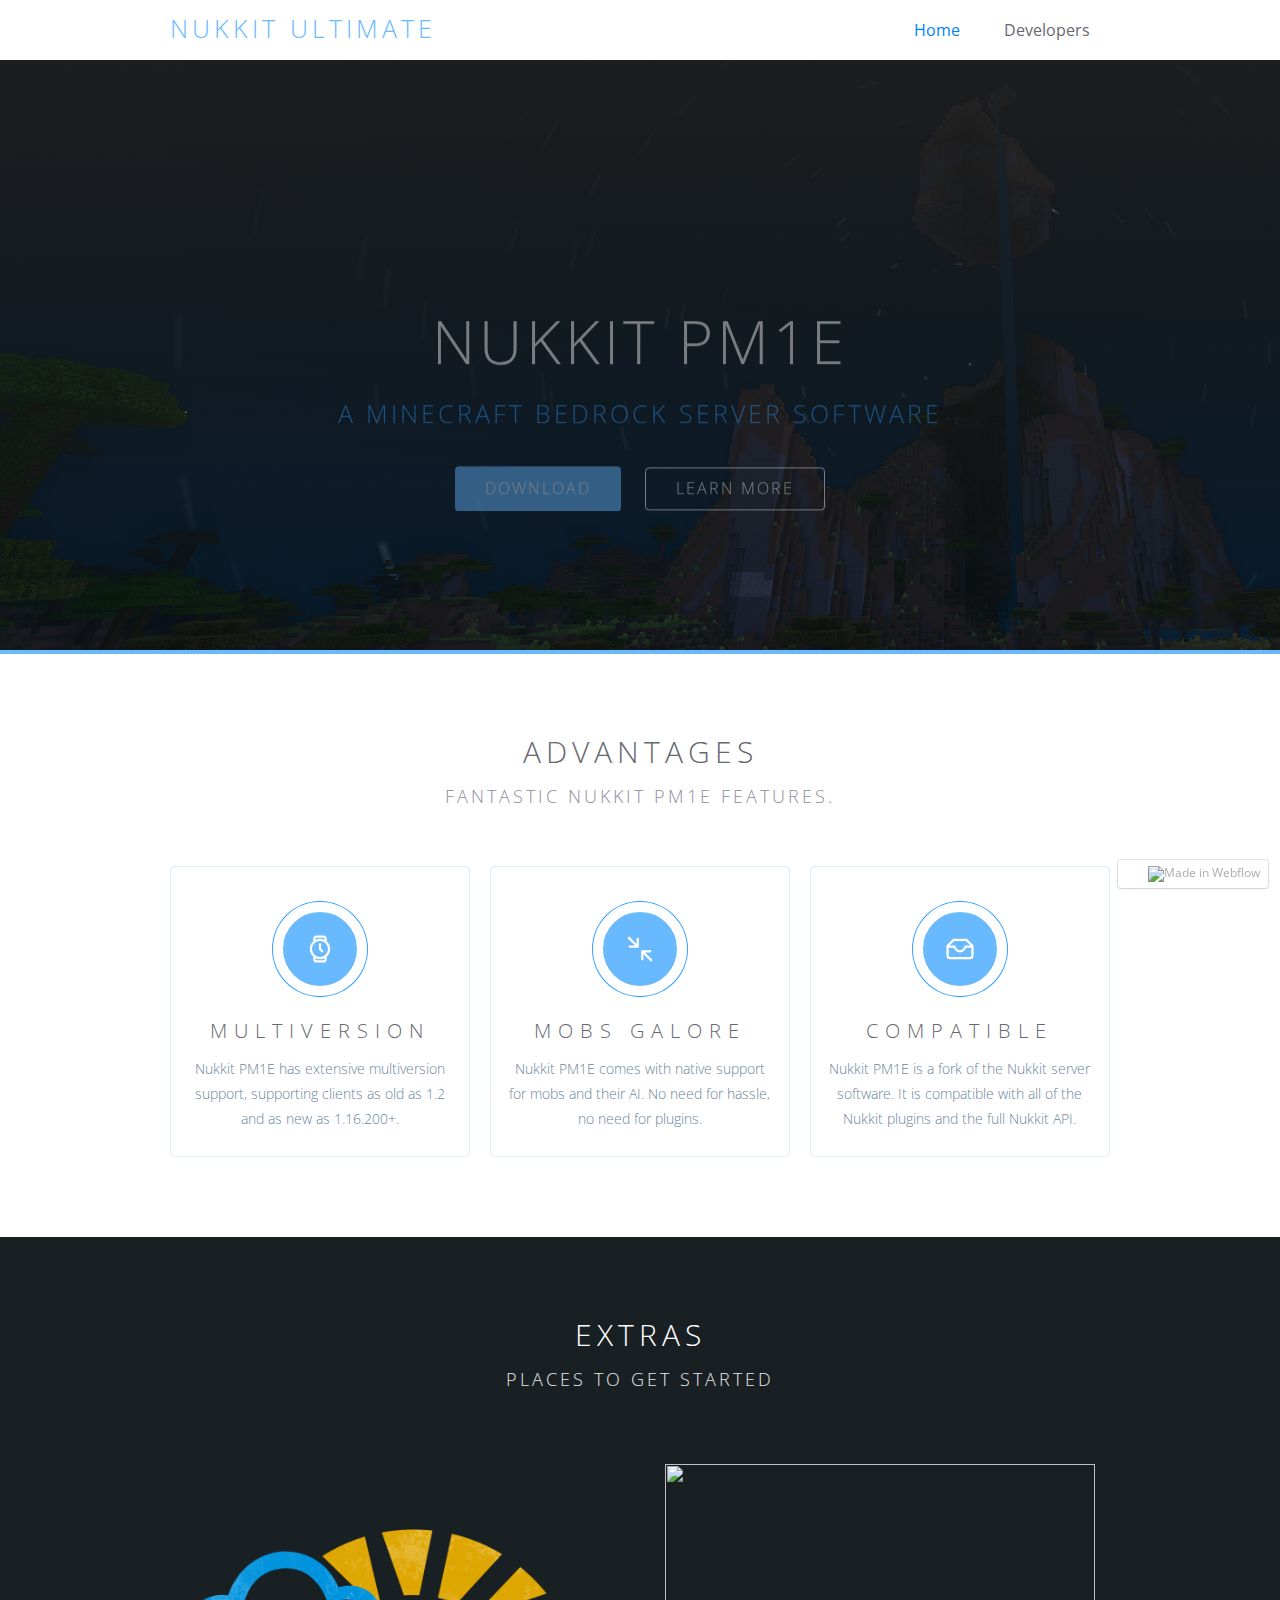
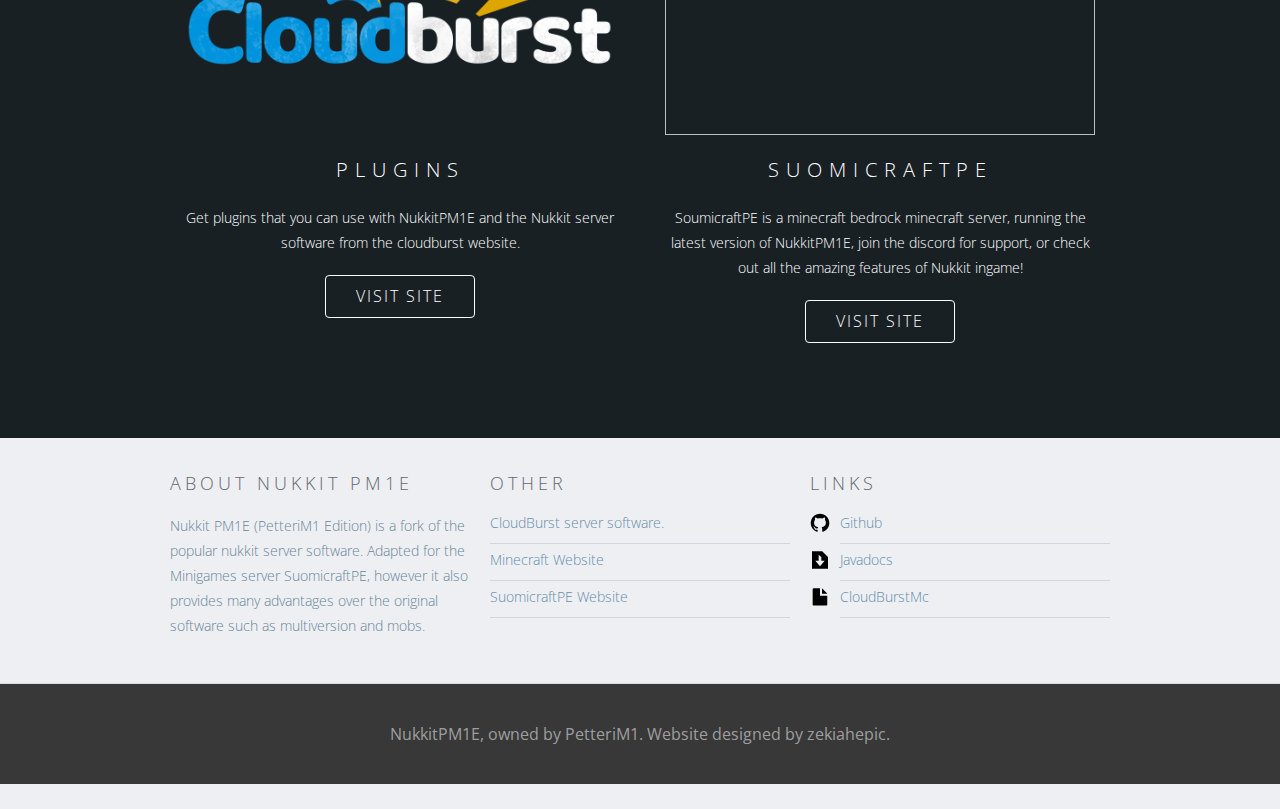
==== index.html @ 881276a1 "Upload Files" ====
<html xmlns="http://www.w3.org/1999/xhtml" lang="en">

<head>
	<meta http-equiv="Content-Type" content="text/html; charset=utf-8" />
	<meta name="description" content="HTTrack is an easy-to-use website mirror utility. It allows you to download a World Wide website from the Internet to a local directory,building recursively all structures, getting html, images, and other files from the server to your computer. Links are rebuiltrelatively so that you can freely browse to the local site (works with any browser). You can mirror several sites together so that you can jump from one toanother. You can, also, update an existing mirror site, or resume an interrupted download. The robot is fully configurable, with an integrated help" />
	<meta name="keywords" content="httrack, HTTRACK, HTTrack, winhttrack, WINHTTRACK, WinHTTrack, offline browser, web mirror utility, aspirateur web, surf offline, web capture, www mirror utility, browse offline, local  site builder, website mirroring, aspirateur www, internet grabber, capture de site web, internet tool, hors connexion, unix, dos, windows 95, windows 98, solaris, ibm580, AIX 4.0, HTS, HTGet, web aspirator, web aspirateur, libre, GPL, GNU, free software" />
	<title>Local index - HTTrack Website Copier</title>
  <!-- Mirror and index made by HTTrack Website Copier/3.49-2 [XR&CO'2014] -->
	<style type="text/css">
	<!--

body {
	margin: 0;  padding: 0;  margin-bottom: 15px;  margin-top: 8px;
	background: #77b;
}
body, td {
	font: 14px "Trebuchet MS", Verdana, Arial, Helvetica, sans-serif;
	}

#subTitle {
	background: #000;  color: #fff;  padding: 4px;  font-weight: bold; 
	}

#siteNavigation a, #siteNavigation .current {
	font-weight: bold;  color: #448;
	}
#siteNavigation a:link    { text-decoration: none; }
#siteNavigation a:visited { text-decoration: none; }

#siteNavigation .current { background-color: #ccd; }

#siteNavigation a:hover   { text-decoration: none;  background-color: #fff;  color: #000; }
#siteNavigation a:active  { text-decoration: none;  background-color: #ccc; }


a:link    { text-decoration: underline;  color: #00f; }
a:visited { text-decoration: underline;  color: #000; }
a:hover   { text-decoration: underline;  color: #c00; }
a:active  { text-decoration: underline; }

#pageContent {
	clear: both;
	border-bottom: 6px solid #000;
	padding: 10px;  padding-top: 20px;
	line-height: 1.65em;
	background-image: url(backblue.gif);
	background-repeat: no-repeat;
	background-position: top right;
	}

#pageContent, #siteNavigation {
	background-color: #ccd;
	}


.imgLeft  { float: left;   margin-right: 10px;  margin-bottom: 10px; }
.imgRight { float: right;  margin-left: 10px;   margin-bottom: 10px; }

hr { height: 1px;  color: #000;  background-color: #000;  margin-bottom: 15px; }

h1 { margin: 0;  font-weight: bold;  font-size: 2em; }
h2 { margin: 0;  font-weight: bold;  font-size: 1.6em; }
h3 { margin: 0;  font-weight: bold;  font-size: 1.3em; }
h4 { margin: 0;  font-weight: bold;  font-size: 1.18em; }

.blak { background-color: #000; }
.hide { display: none; }
.tableWidth { min-width: 400px; }

.tblRegular       { border-collapse: collapse; }
.tblRegular td    { padding: 6px;  background-image: url(fade.gif);  border: 2px solid #99c; }
.tblHeaderColor, .tblHeaderColor td { background: #99c; }
.tblNoBorder td   { border: 0; }


// -->
</style>

</head>

<table width="76%" border="0" align="center" cellspacing="0" cellpadding="3" class="tableWidth">
	<tr>
	<td id="subTitle">HTTrack Website Copier - Open Source offline browser</td>
	</tr>
</table>
<table width="76%" border="0" align="center" cellspacing="0" cellpadding="0" class="tableWidth">
<tr class="blak">
<td>
	<table width="100%" border="0" align="center" cellspacing="1" cellpadding="0">
	<tr>
	<td colspan="6"> 
		<table width="100%" border="0" align="center" cellspacing="0" cellpadding="10">
		<tr> 
		<td id="pageContent"> 
<!-- ==================== End prologue ==================== -->

	<meta name="generator" content="HTTrack Website Copier/3.x">
	<TITLE>Local index - HTTrack</TITLE>
</HEAD>
<BODY>
<H1 ALIGN=Center>Index of locally available sites:</H1>
	<TABLE BORDER="0" WIDTH="100%" CELLSPACING="1" CELLPADDING="0">
		<TR>
			<TD BACKGROUND="fade.gif">
				&middot;
					<A HREF="nukkitultimate.webflow.io/index.html">
						NukkitUltimate
					</A>		
			</TD>
		</TR>
	</TABLE>
	<BR>
	<BR>
	<BR>
  	<H6 ALIGN="RIGHT">
	<I>Mirror and index made by HTTrack Website Copier [XR&amp;CO'2008]</I>
	</H6>
	<!-- Mirror and index made by HTTrack Website Copier/3.49-2 [XR&CO'2014] -->
	<!-- Thanks for using HTTrack Website Copier! -->
	<meta HTTP-EQUIV="Refresh" CONTENT="0; URL=nukkitultimate.webflow.io/index.html">


<!-- ==================== Start epilogue ==================== -->
		</td>
		</tr>
		</table>
	</td>
	</tr>
	</table>
</td>
</tr>
</table>

<table width="76%" border="0" align="center" valign="bottom" cellspacing="0" cellpadding="0">
	<tr>
	<td id="footer"><small>&copy; 2008 Xavier Roche & other contributors - Web Design: Leto Kauler.</small></td>
	</tr>
</table>

</body>

</html>
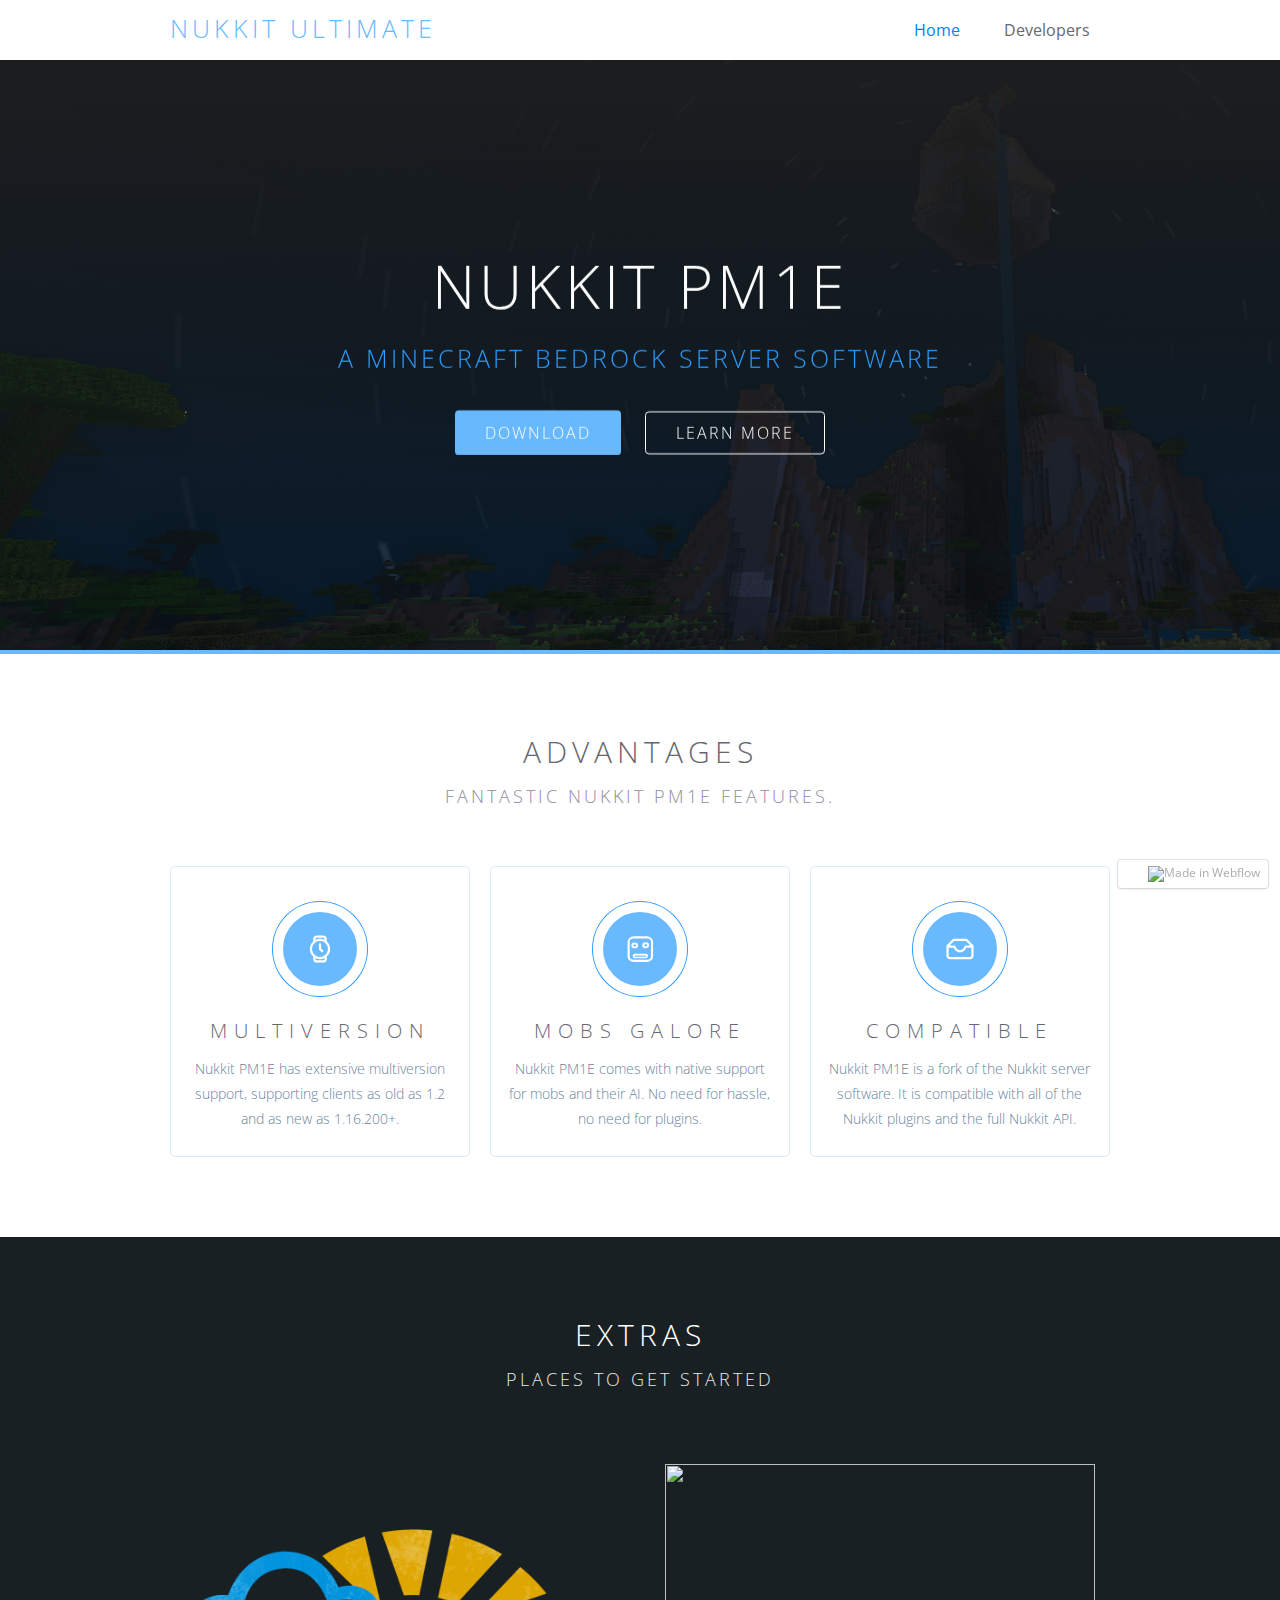
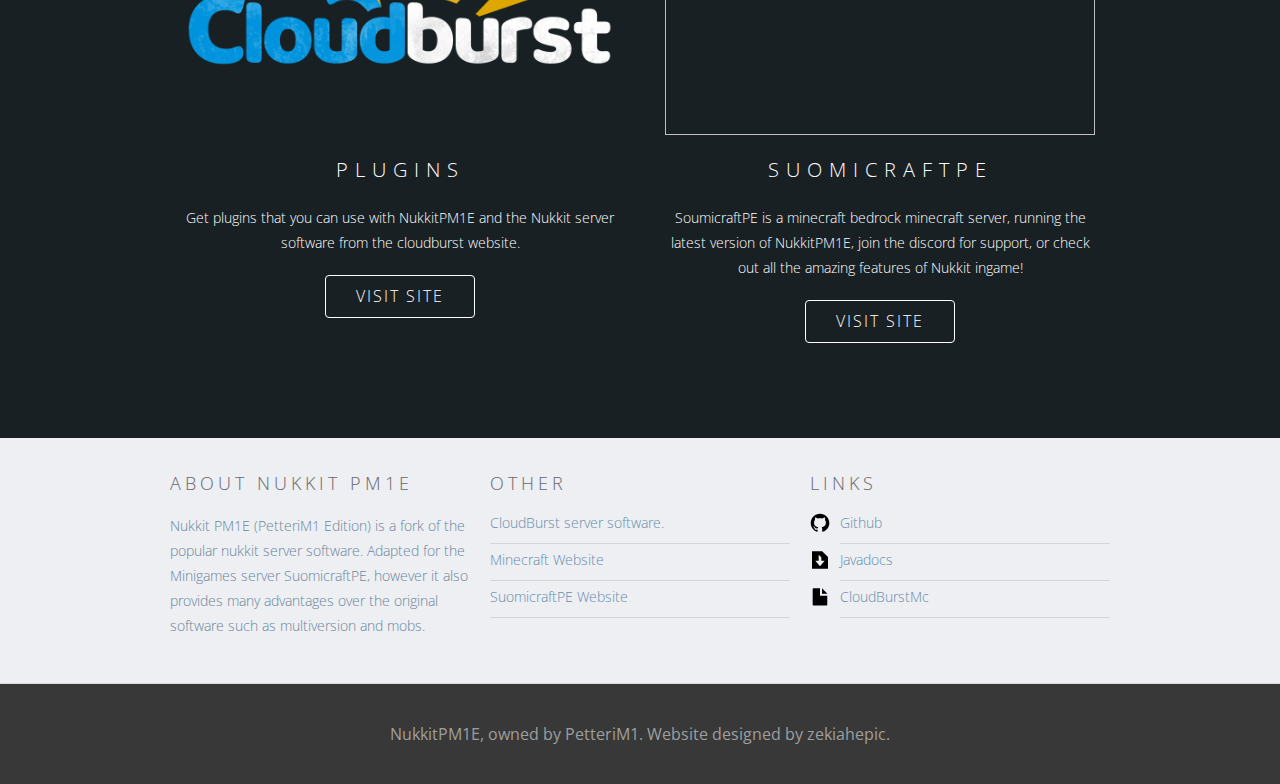
==== commit cb47e83d: "Update #4 - Code Fixes, nicer UI" ====
--- a/index.html
+++ b/index.html
@@ -1,144 +1,146 @@
-<html xmlns="http://www.w3.org/1999/xhtml" lang="en">
-
-<head>
-	<meta http-equiv="Content-Type" content="text/html; charset=utf-8" />
-	<meta name="description" content="HTTrack is an easy-to-use website mirror utility. It allows you to download a World Wide website from the Internet to a local directory,building recursively all structures, getting html, images, and other files from the server to your computer. Links are rebuiltrelatively so that you can freely browse to the local site (works with any browser). You can mirror several sites together so that you can jump from one toanother. You can, also, update an existing mirror site, or resume an interrupted download. The robot is fully configurable, with an integrated help" />
-	<meta name="keywords" content="httrack, HTTRACK, HTTrack, winhttrack, WINHTTRACK, WinHTTrack, offline browser, web mirror utility, aspirateur web, surf offline, web capture, www mirror utility, browse offline, local  site builder, website mirroring, aspirateur www, internet grabber, capture de site web, internet tool, hors connexion, unix, dos, windows 95, windows 98, solaris, ibm580, AIX 4.0, HTS, HTGet, web aspirator, web aspirateur, libre, GPL, GNU, free software" />
-	<title>Local index - HTTrack Website Copier</title>
-  <!-- Mirror and index made by HTTrack Website Copier/3.49-2 [XR&CO'2014] -->
-	<style type="text/css">
-	<!--
-
-body {
-	margin: 0;  padding: 0;  margin-bottom: 15px;  margin-top: 8px;
-	background: #77b;
-}
-body, td {
-	font: 14px "Trebuchet MS", Verdana, Arial, Helvetica, sans-serif;
-	}
-
-#subTitle {
-	background: #000;  color: #fff;  padding: 4px;  font-weight: bold; 
-	}
-
-#siteNavigation a, #siteNavigation .current {
-	font-weight: bold;  color: #448;
-	}
-#siteNavigation a:link    { text-decoration: none; }
-#siteNavigation a:visited { text-decoration: none; }
-
-#siteNavigation .current { background-color: #ccd; }
-
-#siteNavigation a:hover   { text-decoration: none;  background-color: #fff;  color: #000; }
-#siteNavigation a:active  { text-decoration: none;  background-color: #ccc; }
-
-
-a:link    { text-decoration: underline;  color: #00f; }
-a:visited { text-decoration: underline;  color: #000; }
-a:hover   { text-decoration: underline;  color: #c00; }
-a:active  { text-decoration: underline; }
-
-#pageContent {
-	clear: both;
-	border-bottom: 6px solid #000;
-	padding: 10px;  padding-top: 20px;
-	line-height: 1.65em;
-	background-image: url(backblue.gif);
-	background-repeat: no-repeat;
-	background-position: top right;
-	}
-
-#pageContent, #siteNavigation {
-	background-color: #ccd;
-	}
-
-
-.imgLeft  { float: left;   margin-right: 10px;  margin-bottom: 10px; }
-.imgRight { float: right;  margin-left: 10px;   margin-bottom: 10px; }
-
-hr { height: 1px;  color: #000;  background-color: #000;  margin-bottom: 15px; }
-
-h1 { margin: 0;  font-weight: bold;  font-size: 2em; }
-h2 { margin: 0;  font-weight: bold;  font-size: 1.6em; }
-h3 { margin: 0;  font-weight: bold;  font-size: 1.3em; }
-h4 { margin: 0;  font-weight: bold;  font-size: 1.18em; }
-
-.blak { background-color: #000; }
-.hide { display: none; }
-.tableWidth { min-width: 400px; }
-
-.tblRegular       { border-collapse: collapse; }
-.tblRegular td    { padding: 6px;  background-image: url(fade.gif);  border: 2px solid #99c; }
-.tblHeaderColor, .tblHeaderColor td { background: #99c; }
-.tblNoBorder td   { border: 0; }
-
-
-// -->
-</style>
-
-</head>
-
-<table width="76%" border="0" align="center" cellspacing="0" cellpadding="3" class="tableWidth">
-	<tr>
-	<td id="subTitle">HTTrack Website Copier - Open Source offline browser</td>
-	</tr>
-</table>
-<table width="76%" border="0" align="center" cellspacing="0" cellpadding="0" class="tableWidth">
-<tr class="blak">
-<td>
-	<table width="100%" border="0" align="center" cellspacing="1" cellpadding="0">
-	<tr>
-	<td colspan="6"> 
-		<table width="100%" border="0" align="center" cellspacing="0" cellpadding="10">
-		<tr> 
-		<td id="pageContent"> 
-<!-- ==================== End prologue ==================== -->
-
-	<meta name="generator" content="HTTrack Website Copier/3.x">
-	<TITLE>Local index - HTTrack</TITLE>
-</HEAD>
-<BODY>
-<H1 ALIGN=Center>Index of locally available sites:</H1>
-	<TABLE BORDER="0" WIDTH="100%" CELLSPACING="1" CELLPADDING="0">
-		<TR>
-			<TD BACKGROUND="fade.gif">
-				&middot;
-					<A HREF="nukkitultimate.webflow.io/index.html">
-						NukkitUltimate
-					</A>		
-			</TD>
-		</TR>
-	</TABLE>
-	<BR>
-	<BR>
-	<BR>
-  	<H6 ALIGN="RIGHT">
-	<I>Mirror and index made by HTTrack Website Copier [XR&amp;CO'2008]</I>
-	</H6>
-	<!-- Mirror and index made by HTTrack Website Copier/3.49-2 [XR&CO'2014] -->
-	<!-- Thanks for using HTTrack Website Copier! -->
-	<meta HTTP-EQUIV="Refresh" CONTENT="0; URL=nukkitultimate.webflow.io/index.html">
-
-
-<!-- ==================== Start epilogue ==================== -->
-		</td>
-		</tr>
-		</table>
-	</td>
-	</tr>
-	</table>
-</td>
-</tr>
-</table>
-
-<table width="76%" border="0" align="center" valign="bottom" cellspacing="0" cellpadding="0">
-	<tr>
-	<td id="footer"><small>&copy; 2008 Xavier Roche & other contributors - Web Design: Leto Kauler.</small></td>
-	</tr>
-</table>
-
-</body>
-
-</html>
-
-
+<!DOCTYPE html>
+<!-- This site was created in Webflow. http://www.webflow.com -->
+<!-- Last Published: Sun Feb 28 2021 15:26:05 GMT+0000 (Coordinated Universal Time) -->
+<html data-wf-domain="nukkitultimate.webflow.io" data-wf-page="600eaf5972061a6c55d479e1" data-wf-site="600eaf59fb39c7561d19b15a" data-wf-status="1">
+	<!-- Mirrored from nukkitultimate.webflow.io/ by HTTrack Website Copier/3.x [XR&CO'2014], Sun, 28 Feb 2021 17:51:34 GMT -->
+	<head>
+		<meta charset="utf-8"/>
+		<title>NukkitUltimate</title>
+		<meta content="width=device-width, initial-scale=1" name="viewport"/>
+		<meta content="Webflow" name="generator"/>
+		<link href="./uploads-ssl.webflow.com/600eaf59fb39c7561d19b15a/css/nukkitultimate.webflow.de386e670.css" rel="stylesheet" type="text/css"/>
+		<script src="./ajax.googleapis.com/ajax/libs/webfont/1.6.26/webfont.js" type="text/javascript"></script>
+		<script type="text/javascript">WebFont.load({  google: {    families: ["Open Sans:300,300italic,400,400italic,600,600italic,700,700italic,800,800italic","Roboto:300,regular,500"]  }});</script>
+		<!--[if lt IE 9]>
+		<script src="https://cdnjs.cloudflare.com/ajax/libs/html5shiv/3.7.3/html5shiv.min.js" type="text/javascript"></script>
+		<![endif]-->
+		<script type="text/javascript">!function(o,c){var n=c.documentElement,t=" w-mod-";n.className+=t+"js",("ontouchstart"in o||o.DocumentTouch&&c instanceof DocumentTouch)&&(n.className+=t+"touch")}(window,document);</script>
+		<link href="./uploads-ssl.webflow.com/img/favicon.ico" rel="shortcut icon" type="image/x-icon"/>
+		<link href="./uploads-ssl.webflow.com/img/webclip.png" rel="apple-touch-icon"/>
+	</head>
+	<body>
+		<div data-collapse="medium" data-animation="default" data-duration="400" role="banner" class="navigation-bar w-nav">
+			<div class="w-container">
+				<a href="index.html" aria-current="page" class="brand-link w-nav-brand w--current">
+					<h1 class="brand-text">Nukkit ultimate</h1>
+				</a>
+				<nav role="navigation" class="navigation-menu w-nav-menu">
+					<a href="index.html" aria-current="page" class="navigation-link w-nav-link w--current">Home</a>
+					<a href="contact.html" class="navigation-link w-nav-link">Developers</a>
+				</nav>
+				<div class="hamburger-button w-nav-button">
+					<div class="w-icon-nav-menu"></div>
+				</div>
+			</div>
+		</div>
+		<div class="hero-section centered">
+			<div data-w-id="e464d218-f801-55d1-1f50-7da00b5bfb8f" style="opacity:1" class="w-container"> <! --Removed: <div data-w-id="e464d218-f801-55d1-1f50-7da00b5bfb8f" || Changed opacity to 1-->
+				<h1 class="hero-heading">Nukkit PM1E</h1> <! --Removed: <h1 data-ix="fade-in-bottom-page-loads" -->
+				<div class="hero-subheading">a minecraft bedrock server software</div> <! --Removed: <h1 data-ix="fade-in-bottom-page-loads" -->
+				<div data-ix="fade-in-bottom-page-loads">
+					<a href="#" class="button">download</a>
+					<a href="#" class="hollow-button all-caps">Learn more</a>
+				</div>
+			</div>
+		</div>
+		<div class="section">
+			<div class="w-container">
+				<div class="section-title-group">
+					<h2 class="section-heading centered">advantages</h2>
+					<div class="section-subheading center">fantastic nukkit pm1e features.</div>
+				</div>
+				<div class="w-row">
+					<div class="w-col w-col-4">
+						<div style="opacity:1" class="white-box"> <! --Removed: <div data-w-id="270e8437-efa3-df11-d438-de69b23e41e9" || Changed opacity to 1-->
+							<img src="./uploads-ssl.webflow.com/600eaf59fb39c7561d19b15a/600eaf5972061a6380d47a0b_feather-15-white.svg" alt="" class="grid-image"/>
+							<h3>Multiversion</h3>
+							<p>Nukkit PM1E has extensive multiversion support, supporting clients as old as 1.2 and as new as 1.16.200+.</p>
+						</div>
+					</div>
+					<div class="w-col w-col-4">
+						<div style="opacity:1" class="white-box"> <! --Removed:  <div data-w-id="29c25774-570b-ddb2-69b5-f4ddbb194afd" || Changed opacity to 1-->
+							<img src="./uploads-ssl.webflow.com/600eaf59fb39c7561d19b15a/600eaf5972061a1628d479f4_feather2-17-white.svg" width="210" alt="" class="grid-image"/>
+							<h3>mobs galore</h3>
+							<p>Nukkit PM1E comes with native support for mobs and their AI. No need for hassle, no need for plugins.</p>
+						</div>
+					</div>
+					<div class="w-col w-col-4">
+						<div style="opacity:1" class="white-box"> <! --Removed: <div data-w-id="49e69b8a-ef40-4d84-1f92-d2617143b8db" || Changed opacity to 1-->
+							<img src="./uploads-ssl.webflow.com/600eaf59fb39c7561d19b15a/600eaf5972061a15cbd47a1c_feather2-22-white.svg" alt="" class="grid-image"/>
+							<h3>compatible</h3>
+							<p>Nukkit PM1E is a fork of the Nukkit server software. It is compatible with all of the Nukkit plugins and the full Nukkit API.</p>
+						</div>
+					</div>
+				</div>
+			</div>
+		</div>
+		<div class="section accent">
+			<div class="w-container">
+				<div class="section-title-group">
+					<h2 class="section-heading centered white">extras</h2>
+					<div class="section-subheading center off-white">places to get started</div>
+				</div>
+				<div class="w-row">
+					<div class="w-col w-col-6">
+						<div class="white-box transparent">
+							<img src="./uploads-ssl.webflow.com/600eaf59fb39c7561d19b15a/600ee713b30c3b4d06c40704_logoeeee.png" alt="" class="fullwidth-image"/>
+							<h3 class="white-text">plugins</h3>
+							<p class="white-text">Get plugins that you can use with NukkitPM1E and the Nukkit server software from the cloudburst website.</p>
+							<a href="#" class="hollow-button">Visit site</a>
+						</div>
+					</div>
+					<div class="w-col w-col-6">
+						<div class="white-box transparent">
+							<img src="./uploads-ssl.webflow.com/600eaf59fb39c7561d19b15a/600ee5feae7a0d395a86923f_about.png" sizes="(max-width: 479px) 85vw, (max-width: 767px) 88vw, (max-width: 991px) 324px, 430px" srcset="https://uploads-ssl.webflow.com/600eaf59fb39c7561d19b15a/600ee5feae7a0d395a86923f_about-p-500.png 500w, https://uploads-ssl.webflow.com/600eaf59fb39c7561d19b15a/600ee5feae7a0d395a86923f_about-p-800.png 800w, https://uploads-ssl.webflow.com/600eaf59fb39c7561d19b15a/600ee5feae7a0d395a86923f_about-p-1080.png 1080w, https://uploads-ssl.webflow.com/600eaf59fb39c7561d19b15a/600ee5feae7a0d395a86923f_about.png 1606w" alt="" class="fullwidth-image"/>
+							<h3 class="white-text">suomicraftpe</h3>
+							<p class="white-text">SoumicraftPE is a minecraft bedrock minecraft server, running the latest version of NukkitPM1E, join the discord for support, or check out all the amazing features of Nukkit ingame!</p>
+							<a href="#" class="hollow-button all-caps">visit site</a>
+						</div>
+					</div>
+				</div>
+			</div>
+		</div>
+		<div class="footer">
+			<div class="w-container">
+				<div class="w-row">
+					<div class="spc w-col w-col-4">
+						<h5>About Nukkit PM1E</h5>
+						<p>Nukkit PM1E (PetteriM1 Edition) is a fork of the popular nukkit server software. Adapted for the Minigames server SuomicraftPE, however it also provides many advantages over the original software such as multiversion and mobs.</p>
+					</div>
+					<div class="spc w-col w-col-4">
+						<h5>other</h5>
+						<a href="#" class="footer-link">CloudBurst server software.</a>
+						<a href="#" class="footer-link">Minecraft Website</a>
+						<a href="#" class="footer-link">SuomicraftPE Website</a>
+					</div>
+					<div class="w-col w-col-4">
+						<h5>Links</h5>
+						<div class="footer-link-wrapper w-clearfix">
+							<img src="./uploads-ssl.webflow.com/600eaf59fb39c7561d19b15a/600eaf5972061a36f5d47a1a_social-33.svg" width="20" alt="" class="info-icon"/>
+							<a href="#" class="footer-link with-icon">Github</a>
+						</div>
+						<div class="footer-link-wrapper w-clearfix">
+							<img src="./uploads-ssl.webflow.com/600eaf59fb39c7561d19b15a/600eaf5972061aacf0d47a30_social-28.svg" width="20" alt="" class="info-icon"/>
+							<a href="#" class="footer-link with-icon">Javadocs</a>
+						</div>
+						<div class="footer-link-wrapper w-clearfix">
+							<img src="./uploads-ssl.webflow.com/600eaf59fb39c7561d19b15a/600eaf5972061a1209d479f6_social-23.svg" width="20" alt="" class="info-icon"/>
+							<a href="#" class="footer-link with-icon">CloudBurstMc</a>
+						</div>
+					</div>
+				</div>
+			</div>
+		</div>
+		<div class="footer center">
+			<div class="w-container">
+				<div class="footer-text">NukkitPM1E, owned by PetteriM1. Website designed by zekiahepic.</div>
+			</div>
+		</div>
+		<script src="./d3e54v103j8qbb.cloudfront.net/js/jquery-3.5.1.min.dc5e7f18c87814.js?site=600eaf59fb39c7561d19b15a" type="text/javascript" integrity="sha256-9/aliU8dGd2tb6OSsuzixeV4y/faTqgFtohetphbbj0=" crossorigin="anonymous"></script>
+		<script src="./uploads-ssl.webflow.com/600eaf59fb39c7561d19b15a/js/webflow.64b128174.js" type="text/javascript"></script>
+		<!--[if lte IE 9]>
+		<script src="//cdnjs.cloudflare.com/ajax/libs/placeholders/3.0.2/placeholders.min.js"></script>
+		<![endif]-->
+	</body>
+</html>
+
--- a/uploads-ssl.webflow.com/600eaf59fb39c7561d19b15a/css/nukkitultimate.webflow.de386e670.css
+++ b/uploads-ssl.webflow.com/600eaf59fb39c7561d19b15a/css/nukkitultimate.webflow.de386e670.css
@@ -0,0 +1,512 @@
+/* Generated on: Sun Feb 28 2021 15:26:04 GMT+0000 (Coordinated Universal Time) */
+/* ==========================================================================
+   normalize.css v3.0.3 | MIT License | github.com/necolas/normalize.css 
+   ========================================================================== */
+/*! normalize.css v3.0.3 | MIT License | github.com/necolas/normalize.css */html{font-family:sans-serif;-ms-text-size-adjust:100%;-webkit-text-size-adjust:100%}body{margin:0}article,aside,details,figcaption,figure,footer,header,hgroup,main,menu,nav,section,summary{display:block}audio,canvas,progress,video{display:inline-block;vertical-align:baseline}audio:not([controls]){display:none;height:0}[hidden],template{display:none}a{background-color:transparent}a:active,a:hover{outline:0}abbr[title]{border-bottom:1px dotted}b,strong{font-weight:bold}dfn{font-style:italic}h1{font-size:2em;margin:.67em 0}mark{background:#ff0;color:#000}small{font-size:80%}sub,sup{font-size:75%;line-height:0;position:relative;vertical-align:baseline}sup{top:-0.5em}sub{bottom:-0.25em}img{border:0}svg:not(:root){overflow:hidden}figure{margin:1em 40px}hr{box-sizing:content-box;height:0}pre{overflow:auto}code,kbd,pre,samp{font-family:monospace,monospace;font-size:1em}button,input,optgroup,select,textarea{color:inherit;font:inherit;margin:0}button{overflow:visible}button,select{text-transform:none}button,html input[type="button"],input[type="reset"]{-webkit-appearance:button;cursor:pointer}button[disabled],html input[disabled]{cursor:default}button::-moz-focus-inner,input::-moz-focus-inner{border:0;padding:0}input{line-height:normal}input[type="checkbox"],input[type="radio"]{box-sizing:border-box;padding:0}input[type="number"]::-webkit-inner-spin-button,input[type="number"]::-webkit-outer-spin-button{height:auto}input[type="search"]{-webkit-appearance:none}input[type="search"]::-webkit-search-cancel-button,input[type="search"]::-webkit-search-decoration{-webkit-appearance:none}fieldset{border:1px solid #c0c0c0;margin:0 2px;padding:.35em .625em .75em}legend{border:0;padding:0}textarea{overflow:auto}optgroup{font-weight:bold}table{border-collapse:collapse;border-spacing:0}td,th{padding:0}
+
+/* ==========================================================================
+   Start of base Webflow CSS - If you're looking for some ultra-clean CSS, skip the boilerplate and see the unminified code below.
+   ========================================================================== */
+@font-face{font-family:'webflow-icons';src:url("[data-uri]") format('truetype');font-weight:normal;font-style:normal}[class^="w-icon-"],[class*=" w-icon-"]{font-family:'webflow-icons' !important;speak:none;font-style:normal;font-weight:normal;font-variant:normal;text-transform:none;line-height:1;-webkit-font-smoothing:antialiased;-moz-osx-font-smoothing:grayscale}.w-icon-slider-right:before{content:"\e600"}.w-icon-slider-left:before{content:"\e601"}.w-icon-nav-menu:before{content:"\e602"}.w-icon-arrow-down:before,.w-icon-dropdown-toggle:before{content:"\e603"}.w-icon-file-upload-remove:before{content:"\e900"}.w-icon-file-upload-icon:before{content:"\e903"}*{-webkit-box-sizing:border-box;-moz-box-sizing:border-box;box-sizing:border-box}html{height:100%}body{margin:0;min-height:100%;background-color:#fff;font-family:Arial,sans-serif;font-size:14px;line-height:20px;color:#333}img{max-width:100%;vertical-align:middle;display:inline-block}html.w-mod-touch *{background-attachment:scroll !important}.w-block{display:block}.w-inline-block{max-width:100%;display:inline-block}.w-clearfix:before,.w-clearfix:after{content:" ";display:table;grid-column-start:1;grid-row-start:1;grid-column-end:2;grid-row-end:2}.w-clearfix:after{clear:both}.w-hidden{display:none}.w-button{display:inline-block;padding:9px 15px;background-color:#3898EC;color:white;border:0;line-height:inherit;text-decoration:none;cursor:pointer;border-radius:0}input.w-button{-webkit-appearance:button}html[data-w-dynpage] [data-w-cloak]{color:transparent !important}.w-webflow-badge,.w-webflow-badge *{position:static;left:auto;top:auto;right:auto;bottom:auto;z-index:auto;display:block;visibility:visible;overflow:visible;overflow-x:visible;overflow-y:visible;box-sizing:border-box;width:auto;height:auto;max-height:none;max-width:none;min-height:0;min-width:0;margin:0;padding:0;float:none;clear:none;border:0 none transparent;border-radius:0;background:none;background-image:none;background-position:0 0;background-size:auto auto;background-repeat:repeat;background-origin:padding-box;background-clip:border-box;background-attachment:scroll;background-color:transparent;box-shadow:none;opacity:1;transform:none;transition:none;direction:ltr;font-family:inherit;font-weight:inherit;color:inherit;font-size:inherit;line-height:inherit;font-style:inherit;font-variant:inherit;text-align:inherit;letter-spacing:inherit;text-decoration:inherit;text-indent:0;text-transform:inherit;list-style-type:disc;text-shadow:none;font-smoothing:auto;vertical-align:baseline;cursor:inherit;white-space:inherit;word-break:normal;word-spacing:normal;word-wrap:normal}.w-webflow-badge{position:fixed !important;display:inline-block !important;visibility:visible !important;z-index:2147483647 !important;top:auto !important;right:12px !important;bottom:12px !important;left:auto !important;color:#AAADB0 !important;background-color:#fff !important;border-radius:3px !important;padding:6px 8px 6px 6px !important;font-size:12px !important;opacity:1 !important;line-height:14px !important;text-decoration:none !important;transform:none !important;margin:0 !important;width:auto !important;height:auto !important;overflow:visible !important;white-space:nowrap;box-shadow:0 0 0 1px rgba(0,0,0,0.1),0 1px 3px rgba(0,0,0,0.1);cursor:pointer}.w-webflow-badge>img{display:inline-block !important;visibility:visible !important;opacity:1 !important;vertical-align:middle !important}h1,h2,h3,h4,h5,h6{font-weight:bold;margin-bottom:10px}h1{font-size:38px;line-height:44px;margin-top:20px}h2{font-size:32px;line-height:36px;margin-top:20px}h3{font-size:24px;line-height:30px;margin-top:20px}h4{font-size:18px;line-height:24px;margin-top:10px}h5{font-size:14px;line-height:20px;margin-top:10px}h6{font-size:12px;line-height:18px;margin-top:10px}p{margin-top:0;margin-bottom:10px}blockquote{margin:0 0 10px 0;padding:10px 20px;border-left:5px solid #E2E2E2;font-size:18px;line-height:22px}figure{margin:0;margin-bottom:10px}figcaption{margin-top:5px;text-align:center}ul,ol{margin-top:0;margin-bottom:10px;padding-left:40px}.w-list-unstyled{padding-left:0;list-style:none}.w-embed:before,.w-embed:after{content:" ";display:table;grid-column-start:1;grid-row-start:1;grid-column-end:2;grid-row-end:2}.w-embed:after{clear:both}.w-video{width:100%;position:relative;padding:0}.w-video iframe,.w-video object,.w-video embed{position:absolute;top:0;left:0;width:100%;height:100%}fieldset{padding:0;margin:0;border:0}button,html input[type="button"],input[type="reset"]{border:0;cursor:pointer;-webkit-appearance:button}.w-form{margin:0 0 15px}.w-form-done{display:none;padding:20px;text-align:center;background-color:#dddddd}.w-form-fail{display:none;margin-top:10px;padding:10px;background-color:#ffdede}label{display:block;margin-bottom:5px;font-weight:bold}.w-input,.w-select{display:block;width:100%;height:38px;padding:8px 12px;margin-bottom:10px;font-size:14px;line-height:1.42857143;color:#333333;vertical-align:middle;background-color:#ffffff;border:1px solid #cccccc}.w-input:-moz-placeholder,.w-select:-moz-placeholder{color:#999}.w-input::-moz-placeholder,.w-select::-moz-placeholder{color:#999;opacity:1}.w-input:-ms-input-placeholder,.w-select:-ms-input-placeholder{color:#999}.w-input::-webkit-input-placeholder,.w-select::-webkit-input-placeholder{color:#999}.w-input:focus,.w-select:focus{border-color:#3898EC;outline:0}.w-input[disabled],.w-select[disabled],.w-input[readonly],.w-select[readonly],fieldset[disabled] .w-input,fieldset[disabled] .w-select{cursor:not-allowed;background-color:#eeeeee}textarea.w-input,textarea.w-select{height:auto}.w-select{background-color:#f3f3f3}.w-select[multiple]{height:auto}.w-form-label{display:inline-block;cursor:pointer;font-weight:normal;margin-bottom:0}.w-radio{display:block;margin-bottom:5px;padding-left:20px}.w-radio:before,.w-radio:after{content:" ";display:table;grid-column-start:1;grid-row-start:1;grid-column-end:2;grid-row-end:2}.w-radio:after{clear:both}.w-radio-input{margin:4px 0 0;margin-top:1px \9;line-height:normal;float:left;margin-left:-20px}.w-radio-input{margin-top:3px}.w-file-upload{display:block;margin-bottom:10px}.w-file-upload-input{width:.1px;height:.1px;opacity:0;overflow:hidden;position:absolute;z-index:-100}.w-file-upload-default,.w-file-upload-uploading,.w-file-upload-success{display:inline-block;color:#333333}.w-file-upload-error{display:block;margin-top:10px}.w-file-upload-default.w-hidden,.w-file-upload-uploading.w-hidden,.w-file-upload-error.w-hidden,.w-file-upload-success.w-hidden{display:none}.w-file-upload-uploading-btn{display:flex;font-size:14px;font-weight:normal;cursor:pointer;margin:0;padding:8px 12px;border:1px solid #cccccc;background-color:#fafafa}.w-file-upload-file{display:flex;flex-grow:1;justify-content:space-between;margin:0;padding:8px 9px 8px 11px;border:1px solid #cccccc;background-color:#fafafa}.w-file-upload-file-name{font-size:14px;font-weight:normal;display:block}.w-file-remove-link{margin-top:3px;margin-left:10px;width:auto;height:auto;padding:3px;display:block;cursor:pointer}.w-icon-file-upload-remove{margin:auto;font-size:10px}.w-file-upload-error-msg{display:inline-block;color:#ea384c;padding:2px 0}.w-file-upload-info{display:inline-block;line-height:38px;padding:0 12px}.w-file-upload-label{display:inline-block;font-size:14px;font-weight:normal;cursor:pointer;margin:0;padding:8px 12px;border:1px solid #cccccc;background-color:#fafafa}.w-icon-file-upload-icon,.w-icon-file-upload-uploading{display:inline-block;margin-right:8px;width:20px}.w-icon-file-upload-uploading{height:20px}.w-container{margin-left:auto;margin-right:auto;max-width:940px}.w-container:before,.w-container:after{content:" ";display:table;grid-column-start:1;grid-row-start:1;grid-column-end:2;grid-row-end:2}.w-container:after{clear:both}.w-container .w-row{margin-left:-10px;margin-right:-10px}.w-row:before,.w-row:after{content:" ";display:table;grid-column-start:1;grid-row-start:1;grid-column-end:2;grid-row-end:2}.w-row:after{clear:both}.w-row .w-row{margin-left:0;margin-right:0}.w-col{position:relative;float:left;width:100%;min-height:1px;padding-left:10px;padding-right:10px}.w-col .w-col{padding-left:0;padding-right:0}.w-col-1{width:8.33333333%}.w-col-2{width:16.66666667%}.w-col-3{width:25%}.w-col-4{width:33.33333333%}.w-col-5{width:41.66666667%}.w-col-6{width:50%}.w-col-7{width:58.33333333%}.w-col-8{width:66.66666667%}.w-col-9{width:75%}.w-col-10{width:83.33333333%}.w-col-11{width:91.66666667%}.w-col-12{width:100%}.w-hidden-main{display:none !important}@media screen and (max-width:991px){.w-container{max-width:728px}.w-hidden-main{display:inherit !important}.w-hidden-medium{display:none !important}.w-col-medium-1{width:8.33333333%}.w-col-medium-2{width:16.66666667%}.w-col-medium-3{width:25%}.w-col-medium-4{width:33.33333333%}.w-col-medium-5{width:41.66666667%}.w-col-medium-6{width:50%}.w-col-medium-7{width:58.33333333%}.w-col-medium-8{width:66.66666667%}.w-col-medium-9{width:75%}.w-col-medium-10{width:83.33333333%}.w-col-medium-11{width:91.66666667%}.w-col-medium-12{width:100%}.w-col-stack{width:100%;left:auto;right:auto}}@media screen and (max-width:767px){.w-hidden-main{display:inherit !important}.w-hidden-medium{display:inherit !important}.w-hidden-small{display:none !important}.w-row,.w-container .w-row{margin-left:0;margin-right:0}.w-col{width:100%;left:auto;right:auto}.w-col-small-1{width:8.33333333%}.w-col-small-2{width:16.66666667%}.w-col-small-3{width:25%}.w-col-small-4{width:33.33333333%}.w-col-small-5{width:41.66666667%}.w-col-small-6{width:50%}.w-col-small-7{width:58.33333333%}.w-col-small-8{width:66.66666667%}.w-col-small-9{width:75%}.w-col-small-10{width:83.33333333%}.w-col-small-11{width:91.66666667%}.w-col-small-12{width:100%}}@media screen and (max-width:479px){.w-container{max-width:none}.w-hidden-main{display:inherit !important}.w-hidden-medium{display:inherit !important}.w-hidden-small{display:inherit !important}.w-hidden-tiny{display:none !important}.w-col{width:100%}.w-col-tiny-1{width:8.33333333%}.w-col-tiny-2{width:16.66666667%}.w-col-tiny-3{width:25%}.w-col-tiny-4{width:33.33333333%}.w-col-tiny-5{width:41.66666667%}.w-col-tiny-6{width:50%}.w-col-tiny-7{width:58.33333333%}.w-col-tiny-8{width:66.66666667%}.w-col-tiny-9{width:75%}.w-col-tiny-10{width:83.33333333%}.w-col-tiny-11{width:91.66666667%}.w-col-tiny-12{width:100%}}.w-widget{position:relative}.w-widget-map{width:100%;height:400px}.w-widget-map label{width:auto;display:inline}.w-widget-map img{max-width:inherit}.w-widget-map .gm-style-iw{text-align:center}.w-widget-map .gm-style-iw>button{display:none !important}.w-widget-twitter{overflow:hidden}.w-widget-twitter-count-shim{display:inline-block;vertical-align:top;position:relative;width:28px;height:20px;text-align:center;background:white;border:#758696 solid 1px;border-radius:3px}.w-widget-twitter-count-shim *{pointer-events:none;-webkit-user-select:none;-moz-user-select:none;-ms-user-select:none;user-select:none}.w-widget-twitter-count-shim .w-widget-twitter-count-inner{position:relative;font-size:15px;line-height:12px;text-align:center;color:#999;font-family:serif}.w-widget-twitter-count-shim .w-widget-twitter-count-clear{position:relative;display:block}.w-widget-twitter-count-shim.w--large{width:36px;height:28px}.w-widget-twitter-count-shim.w--large .w-widget-twitter-count-inner{font-size:18px;line-height:18px}.w-widget-twitter-count-shim:not(.w--vertical){margin-left:5px;margin-right:8px}.w-widget-twitter-count-shim:not(.w--vertical).w--large{margin-left:6px}.w-widget-twitter-count-shim:not(.w--vertical):before,.w-widget-twitter-count-shim:not(.w--vertical):after{top:50%;left:0;border:solid transparent;content:" ";height:0;width:0;position:absolute;pointer-events:none}.w-widget-twitter-count-shim:not(.w--vertical):before{border-color:rgba(117,134,150,0);border-right-color:#5d6c7b;border-width:4px;margin-left:-9px;margin-top:-4px}.w-widget-twitter-count-shim:not(.w--vertical).w--large:before{border-width:5px;margin-left:-10px;margin-top:-5px}.w-widget-twitter-count-shim:not(.w--vertical):after{border-color:rgba(255,255,255,0);border-right-color:white;border-width:4px;margin-left:-8px;margin-top:-4px}.w-widget-twitter-count-shim:not(.w--vertical).w--large:after{border-width:5px;margin-left:-9px;margin-top:-5px}.w-widget-twitter-count-shim.w--vertical{width:61px;height:33px;margin-bottom:8px}.w-widget-twitter-count-shim.w--vertical:before,.w-widget-twitter-count-shim.w--vertical:after{top:100%;left:50%;border:solid transparent;content:" ";height:0;width:0;position:absolute;pointer-events:none}.w-widget-twitter-count-shim.w--vertical:before{border-color:rgba(117,134,150,0);border-top-color:#5d6c7b;border-width:5px;margin-left:-5px}.w-widget-twitter-count-shim.w--vertical:after{border-color:rgba(255,255,255,0);border-top-color:white;border-width:4px;margin-left:-4px}.w-widget-twitter-count-shim.w--vertical .w-widget-twitter-count-inner{font-size:18px;line-height:22px}.w-widget-twitter-count-shim.w--vertical.w--large{width:76px}.w-widget-gplus{overflow:hidden}.w-background-video{position:relative;overflow:hidden;height:500px;color:white}.w-background-video>video{background-size:cover;background-position:50% 50%;position:absolute;margin:auto;width:100%;height:100%;right:-100%;bottom:-100%;top:-100%;left:-100%;object-fit:cover;z-index:-100}.w-background-video>video::-webkit-media-controls-start-playback-button{display:none !important;-webkit-appearance:none}.w-slider{position:relative;height:300px;text-align:center;background:#dddddd;clear:both;-webkit-tap-highlight-color:rgba(0,0,0,0);tap-highlight-color:rgba(0,0,0,0)}.w-slider-mask{position:relative;display:block;overflow:hidden;z-index:1;left:0;right:0;height:100%;white-space:nowrap}.w-slide{position:relative;display:inline-block;vertical-align:top;width:100%;height:100%;white-space:normal;text-align:left}.w-slider-nav{position:absolute;z-index:2;top:auto;right:0;bottom:0;left:0;margin:auto;padding-top:10px;height:40px;text-align:center;-webkit-tap-highlight-color:rgba(0,0,0,0);tap-highlight-color:rgba(0,0,0,0)}.w-slider-nav.w-round>div{border-radius:100%}.w-slider-nav.w-num>div{width:auto;height:auto;padding:.2em .5em;font-size:inherit;line-height:inherit}.w-slider-nav.w-shadow>div{box-shadow:0 0 3px rgba(51,51,51,0.4)}.w-slider-nav-invert{color:#fff}.w-slider-nav-invert>div{background-color:rgba(34,34,34,0.4)}.w-slider-nav-invert>div.w-active{background-color:#222}.w-slider-dot{position:relative;display:inline-block;width:1em;height:1em;background-color:rgba(255,255,255,0.4);cursor:pointer;margin:0 3px .5em;transition:background-color 100ms,color 100ms}.w-slider-dot.w-active{background-color:#fff}.w-slider-dot:focus{outline:none;box-shadow:0 0 0 2px #fff}.w-slider-dot:focus.w-active{box-shadow:none}.w-slider-arrow-left,.w-slider-arrow-right{position:absolute;width:80px;top:0;right:0;bottom:0;left:0;margin:auto;cursor:pointer;overflow:hidden;color:white;font-size:40px;-webkit-tap-highlight-color:rgba(0,0,0,0);tap-highlight-color:rgba(0,0,0,0);-webkit-user-select:none;-moz-user-select:none;-ms-user-select:none;user-select:none}.w-slider-arrow-left [class^="w-icon-"],.w-slider-arrow-right [class^="w-icon-"],.w-slider-arrow-left [class*=" w-icon-"],.w-slider-arrow-right [class*=" w-icon-"]{position:absolute}.w-slider-arrow-left:focus,.w-slider-arrow-right:focus{outline:0}.w-slider-arrow-left{z-index:3;right:auto}.w-slider-arrow-right{z-index:4;left:auto}.w-icon-slider-left,.w-icon-slider-right{top:0;right:0;bottom:0;left:0;margin:auto;width:1em;height:1em}.w-slider-aria-label{border:0;clip:rect(0 0 0 0);height:1px;margin:-1px;overflow:hidden;padding:0;position:absolute;width:1px}.w-dropdown{display:inline-block;position:relative;text-align:left;margin-left:auto;margin-right:auto;z-index:900}.w-dropdown-btn,.w-dropdown-toggle,.w-dropdown-link{position:relative;vertical-align:top;text-decoration:none;color:#222222;padding:20px;text-align:left;margin-left:auto;margin-right:auto;white-space:nowrap}.w-dropdown-toggle{-webkit-user-select:none;-moz-user-select:none;-ms-user-select:none;user-select:none;display:inline-block;cursor:pointer;padding-right:40px}.w-dropdown-toggle:focus{outline:0}.w-icon-dropdown-toggle{position:absolute;top:0;right:0;bottom:0;margin:auto;margin-right:20px;width:1em;height:1em}.w-dropdown-list{position:absolute;background:#dddddd;display:none;min-width:100%}.w-dropdown-list.w--open{display:block}.w-dropdown-link{padding:10px 20px;display:block;color:#222222}.w-dropdown-link.w--current{color:#0082f3}.w-dropdown-link:focus{outline:0}@media screen and (max-width:767px){.w-nav-brand{padding-left:10px}}.w-lightbox-backdrop{color:#000;cursor:auto;font-family:serif;font-size:medium;font-style:normal;font-variant:normal;font-weight:normal;letter-spacing:normal;line-height:normal;list-style:disc;text-align:start;text-indent:0;text-shadow:none;text-transform:none;visibility:visible;white-space:normal;word-break:normal;word-spacing:normal;word-wrap:normal;position:fixed;top:0;right:0;bottom:0;left:0;color:#fff;font-family:"Helvetica Neue",Helvetica,Ubuntu,"Segoe UI",Verdana,sans-serif;font-size:17px;line-height:1.2;font-weight:300;text-align:center;background:rgba(0,0,0,0.9);z-index:2000;outline:0;opacity:0;-webkit-user-select:none;-moz-user-select:none;-ms-user-select:none;-webkit-tap-highlight-color:transparent;-webkit-transform:translate(0, 0)}.w-lightbox-backdrop,.w-lightbox-container{height:100%;overflow:auto;-webkit-overflow-scrolling:touch}.w-lightbox-content{position:relative;height:100vh;overflow:hidden}.w-lightbox-view{position:absolute;width:100vw;height:100vh;opacity:0}.w-lightbox-view:before{content:"";height:100vh}.w-lightbox-group,.w-lightbox-group .w-lightbox-view,.w-lightbox-group .w-lightbox-view:before{height:86vh}.w-lightbox-frame,.w-lightbox-view:before{display:inline-block;vertical-align:middle}.w-lightbox-figure{position:relative;margin:0}.w-lightbox-group .w-lightbox-figure{cursor:pointer}.w-lightbox-img{width:auto;height:auto;max-width:none}.w-lightbox-image{display:block;float:none;max-width:100vw;max-height:100vh}.w-lightbox-group .w-lightbox-image{max-height:86vh}.w-lightbox-caption{position:absolute;right:0;bottom:0;left:0;padding:.5em 1em;background:rgba(0,0,0,0.4);text-align:left;text-overflow:ellipsis;white-space:nowrap;overflow:hidden}.w-lightbox-embed{position:absolute;top:0;right:0;bottom:0;left:0;width:100%;height:100%}.w-lightbox-control{position:absolute;top:0;width:4em;background-size:24px;background-repeat:no-repeat;background-position:center;cursor:pointer;-webkit-transition:all .3s;transition:all .3s}.w-lightbox-left{display:none;bottom:0;left:0;background-image:url("[data-uri]")}.w-lightbox-right{display:none;right:0;bottom:0;background-image:url("[data-uri]")}.w-lightbox-close{right:0;height:2.6em;background-image:url("[data-uri]");background-size:18px}.w-lightbox-strip{position:absolute;bottom:0;left:0;right:0;padding:0 1vh;line-height:0;white-space:nowrap;overflow-x:auto;overflow-y:hidden}.w-lightbox-item{display:inline-block;width:10vh;padding:2vh 1vh;box-sizing:content-box;cursor:pointer;-webkit-transform:translate3d(0, 0, 0)}.w-lightbox-active{opacity:.3}.w-lightbox-thumbnail{position:relative;height:10vh;background:#222;overflow:hidden}.w-lightbox-thumbnail-image{position:absolute;top:0;left:0}.w-lightbox-thumbnail .w-lightbox-tall{top:50%;width:100%;-webkit-transform:translate(0, -50%);-ms-transform:translate(0, -50%);transform:translate(0, -50%)}.w-lightbox-thumbnail .w-lightbox-wide{left:50%;height:100%;-webkit-transform:translate(-50%, 0);-ms-transform:translate(-50%, 0);transform:translate(-50%, 0)}.w-lightbox-spinner{position:absolute;top:50%;left:50%;box-sizing:border-box;width:40px;height:40px;margin-top:-20px;margin-left:-20px;border:5px solid rgba(0,0,0,0.4);border-radius:50%;-webkit-animation:spin .8s infinite linear;animation:spin .8s infinite linear}.w-lightbox-spinner:after{content:"";position:absolute;top:-4px;right:-4px;bottom:-4px;left:-4px;border:3px solid transparent;border-bottom-color:#fff;border-radius:50%}.w-lightbox-hide{display:none}.w-lightbox-noscroll{overflow:hidden}@media (min-width:768px){.w-lightbox-content{height:96vh;margin-top:2vh}.w-lightbox-view,.w-lightbox-view:before{height:96vh}.w-lightbox-group,.w-lightbox-group .w-lightbox-view,.w-lightbox-group .w-lightbox-view:before{height:84vh}.w-lightbox-image{max-width:96vw;max-height:96vh}.w-lightbox-group .w-lightbox-image{max-width:82.3vw;max-height:84vh}.w-lightbox-left,.w-lightbox-right{display:block;opacity:.5}.w-lightbox-close{opacity:.8}.w-lightbox-control:hover{opacity:1}}.w-lightbox-inactive,.w-lightbox-inactive:hover{opacity:0}.w-richtext:before,.w-richtext:after{content:" ";display:table;grid-column-start:1;grid-row-start:1;grid-column-end:2;grid-row-end:2}.w-richtext:after{clear:both}.w-richtext[contenteditable="true"]:before,.w-richtext[contenteditable="true"]:after{white-space:initial}.w-richtext ol,.w-richtext ul{overflow:hidden}.w-richtext .w-richtext-figure-selected.w-richtext-figure-type-video div:after,.w-richtext .w-richtext-figure-selected[data-rt-type="video"] div:after{outline:2px solid #2895f7}.w-richtext .w-richtext-figure-selected.w-richtext-figure-type-image div,.w-richtext .w-richtext-figure-selected[data-rt-type="image"] div{outline:2px solid #2895f7}.w-richtext figure.w-richtext-figure-type-video>div:after,.w-richtext figure[data-rt-type="video"]>div:after{content:'';position:absolute;display:none;left:0;top:0;right:0;bottom:0}.w-richtext figure{position:relative;max-width:60%}.w-richtext figure>div:before{cursor:default !important}.w-richtext figure img{width:100%}.w-richtext figure figcaption.w-richtext-figcaption-placeholder{opacity:.6}.w-richtext figure div{font-size:0;color:transparent}.w-richtext figure.w-richtext-figure-type-image,.w-richtext figure[data-rt-type="image"]{display:table}.w-richtext figure.w-richtext-figure-type-image>div,.w-richtext figure[data-rt-type="image"]>div{display:inline-block}.w-richtext figure.w-richtext-figure-type-image>figcaption,.w-richtext figure[data-rt-type="image"]>figcaption{display:table-caption;caption-side:bottom}.w-richtext figure.w-richtext-figure-type-video,.w-richtext figure[data-rt-type="video"]{width:60%;height:0}.w-richtext figure.w-richtext-figure-type-video iframe,.w-richtext figure[data-rt-type="video"] iframe{position:absolute;top:0;left:0;width:100%;height:100%}.w-richtext figure.w-richtext-figure-type-video>div,.w-richtext figure[data-rt-type="video"]>div{width:100%}.w-richtext figure.w-richtext-align-center{margin-right:auto;margin-left:auto;clear:both}.w-richtext figure.w-richtext-align-center.w-richtext-figure-type-image>div,.w-richtext figure.w-richtext-align-center[data-rt-type="image"]>div{max-width:100%}.w-richtext figure.w-richtext-align-normal{clear:both}.w-richtext figure.w-richtext-align-fullwidth{width:100%;max-width:100%;text-align:center;clear:both;display:block;margin-right:auto;margin-left:auto}.w-richtext figure.w-richtext-align-fullwidth>div{display:inline-block;padding-bottom:inherit}.w-richtext figure.w-richtext-align-fullwidth>figcaption{display:block}.w-richtext figure.w-richtext-align-floatleft{float:left;margin-right:15px;clear:none}.w-richtext figure.w-richtext-align-floatright{float:right;margin-left:15px;clear:none}.w-nav{position:relative;background:#dddddd;z-index:1000}.w-nav:before,.w-nav:after{content:" ";display:table;grid-column-start:1;grid-row-start:1;grid-column-end:2;grid-row-end:2}.w-nav:after{clear:both}.w-nav-brand{position:relative;float:left;text-decoration:none;color:#333333}.w-nav-link{position:relative;display:inline-block;vertical-align:top;text-decoration:none;color:#222222;padding:20px;text-align:left;margin-left:auto;margin-right:auto}.w-nav-link.w--current{color:#0082f3}.w-nav-menu{position:relative;float:right}[data-nav-menu-open]{display:block !important;position:absolute;top:100%;left:0;right:0;background:#C8C8C8;text-align:center;overflow:visible;min-width:200px}.w--nav-link-open{display:block;position:relative}.w-nav-overlay{position:absolute;overflow:hidden;display:none;top:100%;left:0;right:0;width:100%}.w-nav-overlay [data-nav-menu-open]{top:0}.w-nav[data-animation="over-left"] .w-nav-overlay{width:auto}.w-nav[data-animation="over-left"] .w-nav-overlay,.w-nav[data-animation="over-left"] [data-nav-menu-open]{right:auto;z-index:1;top:0}.w-nav[data-animation="over-right"] .w-nav-overlay{width:auto}.w-nav[data-animation="over-right"] .w-nav-overlay,.w-nav[data-animation="over-right"] [data-nav-menu-open]{left:auto;z-index:1;top:0}.w-nav-button{position:relative;float:right;padding:18px;font-size:24px;display:none;cursor:pointer;-webkit-tap-highlight-color:rgba(0,0,0,0);tap-highlight-color:rgba(0,0,0,0);-webkit-user-select:none;-moz-user-select:none;-ms-user-select:none;user-select:none}.w-nav-button:focus{outline:0}.w-nav-button.w--open{background-color:#C8C8C8;color:white}.w-nav[data-collapse="all"] .w-nav-menu{display:none}.w-nav[data-collapse="all"] .w-nav-button{display:block}.w--nav-dropdown-open{display:block}.w--nav-dropdown-toggle-open{display:block}.w--nav-dropdown-list-open{position:static}@media screen and (max-width:991px){.w-nav[data-collapse="medium"] .w-nav-menu{display:none}.w-nav[data-collapse="medium"] .w-nav-button{display:block}}@media screen and (max-width:767px){.w-nav[data-collapse="small"] .w-nav-menu{display:none}.w-nav[data-collapse="small"] .w-nav-button{display:block}.w-nav-brand{padding-left:10px}}@media screen and (max-width:479px){.w-nav[data-collapse="tiny"] .w-nav-menu{display:none}.w-nav[data-collapse="tiny"] .w-nav-button{display:block}}.w-tabs{position:relative}.w-tabs:before,.w-tabs:after{content:" ";display:table;grid-column-start:1;grid-row-start:1;grid-column-end:2;grid-row-end:2}.w-tabs:after{clear:both}.w-tab-menu{position:relative}.w-tab-link{position:relative;display:inline-block;vertical-align:top;text-decoration:none;padding:9px 30px;text-align:left;cursor:pointer;color:#222222;background-color:#dddddd}.w-tab-link.w--current{background-color:#C8C8C8}.w-tab-link:focus{outline:0}.w-tab-content{position:relative;display:block;overflow:hidden}.w-tab-pane{position:relative;display:none}.w--tab-active{display:block}@media screen and (max-width:479px){.w-tab-link{display:block}}.w-ix-emptyfix:after{content:""}@keyframes spin{0%{transform:rotate(0deg)}100%{transform:rotate(360deg)}}.w-dyn-empty{padding:10px;background-color:#dddddd}.w-dyn-hide{display:none !important}.w-dyn-bind-empty{display:none !important}.w-condition-invisible{display:none !important}
+
+/* ==========================================================================
+   Start of custom Webflow CSS
+   ========================================================================== */
+body {
+  background-color: #edeff2;
+  font-family: 'Open Sans', sans-serif;
+  color: #6a859c;
+  font-size: 16px;
+  line-height: 20px;
+}
+
+h1 {
+  margin-top: 0px;
+  margin-bottom: 10px;
+  font-size: 38px;
+  line-height: 44px;
+  font-weight: 700;
+}
+
+h2 {
+  margin-top: 0px;
+  margin-bottom: 10px;
+  color: #676770;
+  font-size: 32px;
+  line-height: 36px;
+  font-weight: 300;
+  text-align: center;
+}
+
+h3 {
+  margin-top: 0px;
+  margin-bottom: 0px;
+  color: #676770;
+  font-size: 20px;
+  line-height: 30px;
+  font-weight: 300;
+  letter-spacing: 7px;
+  text-transform: uppercase;
+}
+
+h4 {
+  margin-top: 0px;
+  margin-bottom: 10px;
+  font-size: 18px;
+  line-height: 24px;
+  font-weight: 700;
+}
+
+h5 {
+  margin-top: 0px;
+  margin-bottom: 20px;
+  color: #676770;
+  font-size: 18px;
+  line-height: 20px;
+  font-weight: 300;
+  letter-spacing: 4px;
+  text-transform: uppercase;
+}
+
+h6 {
+  margin-top: 0px;
+  margin-bottom: 10px;
+  font-size: 12px;
+  line-height: 18px;
+  font-weight: 700;
+}
+
+p {
+  margin-top: 10px;
+  margin-bottom: 10px;
+  font-size: 14px;
+  line-height: 25px;
+  font-weight: 300;
+}
+
+.button {
+  display: inline-block;
+  margin-right: 10px;
+  margin-left: 10px;
+  padding: 12px 30px;
+  border-radius: 4px;
+  background-color: #69b9ff;
+  -webkit-transition: background-color 300ms ease;
+  transition: background-color 300ms ease;
+  color: #fff;
+  font-size: 16px;
+  line-height: 21px;
+  font-weight: 300;
+  text-align: center;
+  letter-spacing: 2px;
+  text-decoration: none;
+  text-transform: uppercase;
+}
+
+.button:hover {
+  background-color: #2e9dff;
+}
+
+.button.w--current {
+  background-color: #2e80b6;
+}
+
+.button.full-width {
+  display: block;
+  width: 100%;
+  margin-right: 0px;
+  margin-left: 0px;
+}
+
+.button.tab {
+  margin-right: 8px;
+  margin-left: 8px;
+  background-color: #92a0ad;
+}
+
+.button.tab:hover {
+  background-color: #2e80b6;
+}
+
+.button.tab.w--current {
+  background-color: #2e80b6;
+}
+
+.navigation-link {
+  -webkit-transition: all 300ms ease-in-out;
+  transition: all 300ms ease-in-out;
+  color: #676770;
+}
+
+.navigation-link:hover {
+  color: #2e9dff;
+}
+
+.navigation-bar {
+  background-color: #fff;
+}
+
+.brand-text {
+  margin-top: 0px;
+  margin-bottom: 0px;
+  font-family: 'Open Sans', sans-serif;
+  color: #69b9ff;
+  font-size: 25px;
+  line-height: 25px;
+  font-weight: 300;
+  letter-spacing: 4px;
+  text-transform: uppercase;
+}
+
+.brand-link {
+  padding-top: 16px;
+  padding-bottom: 16px;
+}
+
+.section {
+  position: relative;
+  padding: 80px 10px;
+  background-color: #fff;
+  text-align: center;
+}
+
+.section.accent {
+  background-color: #192024;
+}
+
+.white-box {
+  padding: 15px;
+  border: 1px solid #dcebf7;
+  border-radius: 5px;
+  background-color: #fff;
+  text-align: center;
+}
+
+.white-box.transparent {
+  border-style: none;
+  background-color: transparent;
+}
+
+.hero-section {
+  padding-top: 242px;
+  padding-bottom: 242px;
+}
+
+.hero-section.centered {
+  padding-top: 195px;
+  padding-bottom: 195px;
+  border-bottom: 4px solid #69b9ff;
+  background-image: -webkit-gradient(linear, left top, left bottom, from(rgba(56, 56, 56, 0.5)), to(rgba(72, 159, 236, 0.06))), url("../600edde0ab006401f432b3c6_FINAL_PM1EComposite.png");
+  background-image: linear-gradient(180deg, rgba(56, 56, 56, 0.5), rgba(72, 159, 236, 0.06)), url("../600edde0ab006401f432b3c6_FINAL_PM1EComposite.png");
+  background-position: 0px 0px, 0% 50%;
+  text-align: center;
+}
+
+.hero-heading {
+  margin-bottom: 30px;
+  color: #fff;
+  font-size: 60px;
+  line-height: 60px;
+  font-weight: 300;
+  letter-spacing: 4px;
+  text-transform: uppercase;
+}
+
+.hero-subheading {
+  margin-bottom: 40px;
+  color: #2e9dff;
+  font-size: 25px;
+  line-height: 25px;
+  font-weight: 300;
+  letter-spacing: 3px;
+  text-transform: uppercase;
+}
+
+.hollow-button {
+  display: inline-block;
+  margin-right: 10px;
+  margin-left: 10px;
+  padding: 10px 30px;
+  border: 1px solid #fff;
+  border-radius: 4px;
+  -webkit-transition: background-color 300ms ease, border 300ms ease, color 300ms ease;
+  transition: background-color 300ms ease, border 300ms ease, color 300ms ease;
+  color: #fff;
+  line-height: 21px;
+  font-weight: 300;
+  letter-spacing: 2px;
+  text-decoration: none;
+  text-transform: uppercase;
+}
+
+.hollow-button:hover {
+  border-color: #2e9dff;
+  color: #2e9dff;
+}
+
+.hollow-button.all-caps {
+  text-transform: uppercase;
+}
+
+.section-heading {
+  margin-top: 0px;
+  margin-bottom: 16px;
+}
+
+.section-heading.centered {
+  color: #676770;
+  font-size: 30px;
+  font-weight: 300;
+  text-align: center;
+  letter-spacing: 5px;
+  text-transform: uppercase;
+}
+
+.section-heading.centered.white {
+  color: #fff;
+}
+
+.section-subheading.center {
+  color: #8e8e9c;
+  font-size: 18px;
+  font-weight: 300;
+  text-align: center;
+  letter-spacing: 3px;
+  text-transform: uppercase;
+}
+
+.section-subheading.center.off-white {
+  padding-bottom: 0px;
+  color: #e8e8e8;
+}
+
+.section-title-group {
+  margin-bottom: 60px;
+}
+
+.form-field {
+  height: 45px;
+  margin-bottom: 17px;
+  border: 0px solid #000;
+  border-radius: 3px;
+  box-shadow: 0 0 0 1px rgba(64, 64, 71, 0.3);
+}
+
+.form-field.text-area {
+  height: 110px;
+}
+
+.footer {
+  padding-top: 35px;
+  padding-bottom: 35px;
+}
+
+.footer.center {
+  border-top: 1px solid #dbdbdb;
+  background-color: #383838;
+  text-align: center;
+}
+
+.footer-text {
+  margin-top: 5px;
+  margin-bottom: 5px;
+  color: #9e9e9e;
+  font-size: 16px;
+}
+
+.grid-image {
+  display: block;
+  width: 35%;
+  margin: 20px auto;
+  padding: 20px;
+  border: 10px solid #fff;
+  border-radius: 50%;
+  background-color: #69b9ff;
+  box-shadow: 0 0 0 1px #2e9dff;
+}
+
+.info-icon {
+  float: left;
+}
+
+.footer-link {
+  display: block;
+  margin-bottom: 6px;
+  padding-bottom: 10px;
+  border-bottom: 1px solid #d5d5e0;
+  color: #668cad;
+  font-size: 14px;
+  font-weight: 300;
+  text-decoration: none;
+}
+
+.footer-link:hover {
+  color: rgba(0, 140, 255, 0.84);
+}
+
+.footer-link.with-icon {
+  margin-left: 30px;
+}
+
+.tab-menu {
+  margin-bottom: 40px;
+  text-align: center;
+}
+
+.tabs-wrapper {
+  text-align: center;
+}
+
+.fullwidth-image {
+  width: 100%;
+  height: 271.578125px;
+  margin-bottom: 20px;
+  border-radius: 0px;
+}
+
+.white-text {
+  margin-bottom: 20px;
+  color: #fff;
+}
+
+.form {
+  margin-top: 40px;
+}
+
+.utility-page-wrap {
+  display: -webkit-box;
+  display: -webkit-flex;
+  display: -ms-flexbox;
+  display: flex;
+  width: 100vw;
+  height: 100vh;
+  max-height: 100%;
+  max-width: 100%;
+  -webkit-box-pack: center;
+  -webkit-justify-content: center;
+  -ms-flex-pack: center;
+  justify-content: center;
+  -webkit-box-align: center;
+  -webkit-align-items: center;
+  -ms-flex-align: center;
+  align-items: center;
+}
+
+.utility-page-content {
+  display: -webkit-box;
+  display: -webkit-flex;
+  display: -ms-flexbox;
+  display: flex;
+  width: 260px;
+  -webkit-box-orient: vertical;
+  -webkit-box-direction: normal;
+  -webkit-flex-direction: column;
+  -ms-flex-direction: column;
+  flex-direction: column;
+  text-align: center;
+}
+
+.utility-page-form {
+  display: -webkit-box;
+  display: -webkit-flex;
+  display: -ms-flexbox;
+  display: flex;
+  -webkit-box-orient: vertical;
+  -webkit-box-direction: normal;
+  -webkit-flex-direction: column;
+  -ms-flex-direction: column;
+  flex-direction: column;
+  -webkit-box-align: stretch;
+  -webkit-align-items: stretch;
+  -ms-flex-align: stretch;
+  align-items: stretch;
+}
+
+@media screen and (max-width: 991px) {
+  .navigation-link {
+    color: hsla(0, 0%, 100%, 0.52);
+  }
+
+  .navigation-link.w--current {
+    color: #fff;
+  }
+
+  .hamburger-button.w--open {
+    background-color: #3b99d9;
+  }
+
+  .navigation-menu {
+    background-color: #3b99d9;
+  }
+
+  .hero-section.centered {
+    padding-top: 144px;
+    padding-bottom: 144px;
+  }
+
+  .grid-image {
+    width: 50%;
+    padding: 15px;
+  }
+}
+
+@media screen and (max-width: 767px) {
+  .button.full-width {
+    margin-right: auto;
+    margin-left: auto;
+  }
+
+  .button.tab {
+    font-size: 12px;
+  }
+
+  .white-box {
+    margin-bottom: 30px;
+  }
+
+  .hero-section.centered {
+    padding-top: 119px;
+    padding-bottom: 119px;
+  }
+
+  .hero-heading {
+    margin-bottom: 15px;
+    font-size: 50px;
+  }
+
+  .hero-subheading {
+    font-size: 18px;
+  }
+
+  .form-field.text-area {
+    display: block;
+  }
+
+  .grid-image {
+    width: 20%;
+    padding: 20px;
+  }
+
+  .spc {
+    margin-bottom: 30px;
+  }
+}
+
+@media screen and (max-width: 479px) {
+  .button {
+    margin-bottom: 25px;
+  }
+
+  .hero-section.centered {
+    padding-top: 60px;
+    padding-bottom: 60px;
+  }
+
+  .section-subheading.center {
+    line-height: 30px;
+  }
+
+  .grid-image {
+    width: 35%;
+  }
+}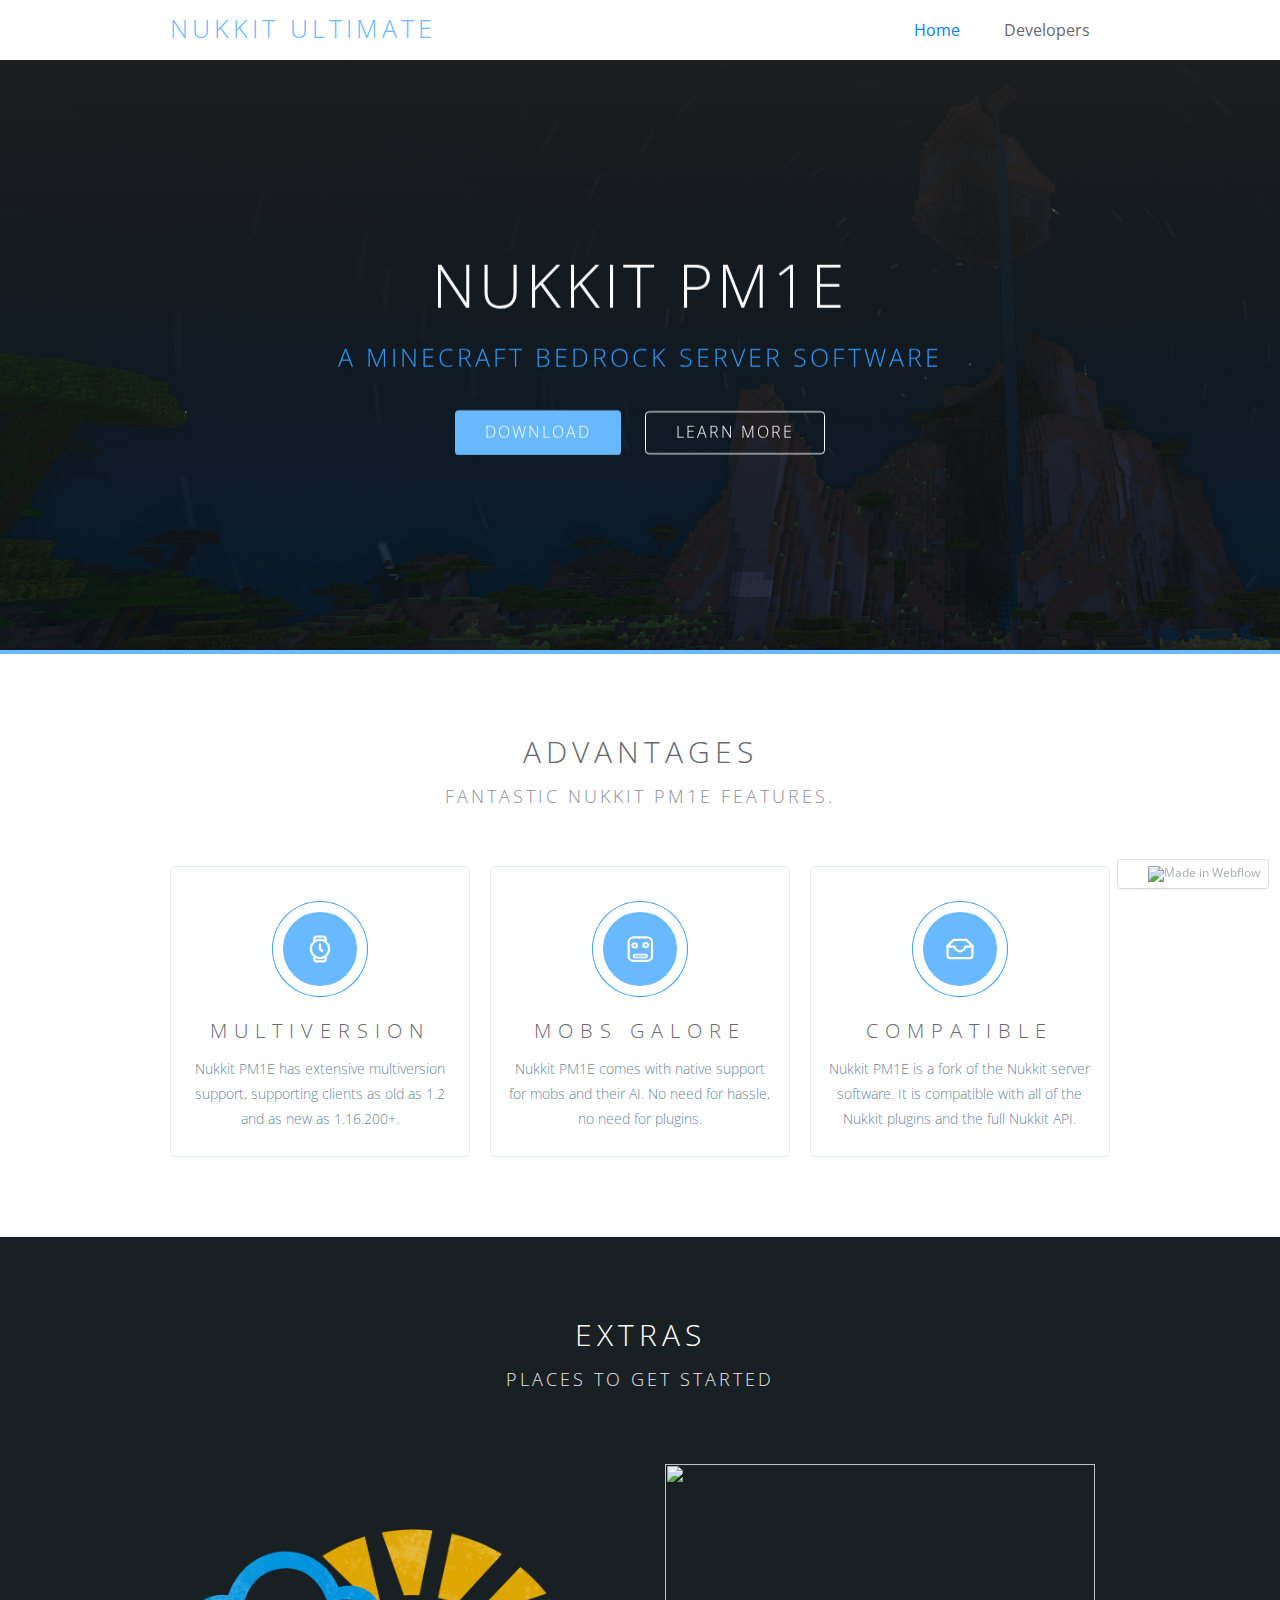
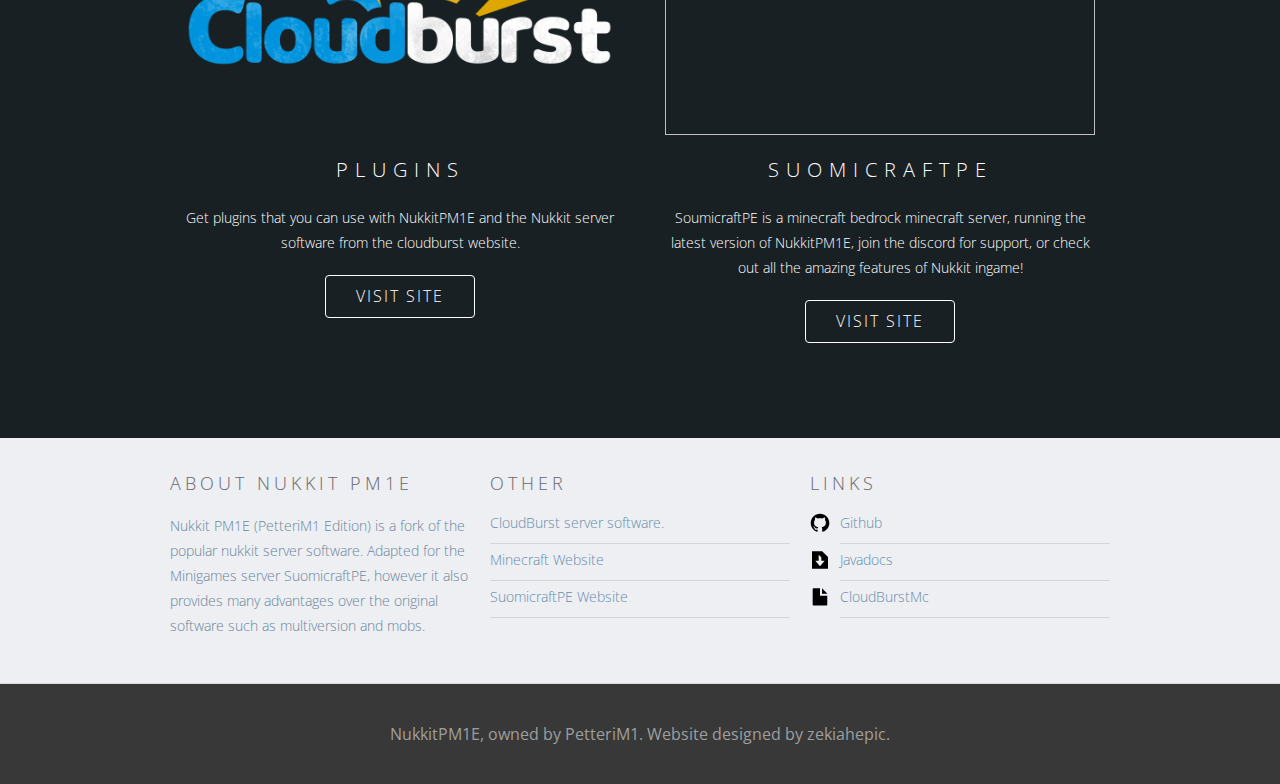
==== commit cc2a7751: "Upddate #6 - Path and code improvements" ====
--- a/index.html
+++ b/index.html
@@ -1,6 +1,4 @@
 <!DOCTYPE html>
-<!-- This site was created in Webflow. http://www.webflow.com -->
-<!-- Last Published: Sun Feb 28 2021 15:26:05 GMT+0000 (Coordinated Universal Time) -->
 <html data-wf-domain="nukkitultimate.webflow.io" data-wf-page="600eaf5972061a6c55d479e1" data-wf-site="600eaf59fb39c7561d19b15a" data-wf-status="1">
 	<!-- Mirrored from nukkitultimate.webflow.io/ by HTTrack Website Copier/3.x [XR&CO'2014], Sun, 28 Feb 2021 17:51:34 GMT -->
 	<head>
@@ -8,15 +6,16 @@
 		<title>NukkitUltimate</title>
 		<meta content="width=device-width, initial-scale=1" name="viewport"/>
 		<meta content="Webflow" name="generator"/>
-		<link href="./uploads-ssl.webflow.com/600eaf59fb39c7561d19b15a/css/nukkitultimate.webflow.de386e670.css" rel="stylesheet" type="text/css"/>
+		<link href="./nukkitultimate.assets/600eaf59fb39c7561d19b15a/css/nukkitultimate.webflow.de386e670.css" rel="stylesheet" type="text/css"/>
 		<script src="./ajax.googleapis.com/ajax/libs/webfont/1.6.26/webfont.js" type="text/javascript"></script>
 		<script type="text/javascript">WebFont.load({  google: {    families: ["Open Sans:300,300italic,400,400italic,600,600italic,700,700italic,800,800italic","Roboto:300,regular,500"]  }});</script>
 		<!--[if lt IE 9]>
 		<script src="https://cdnjs.cloudflare.com/ajax/libs/html5shiv/3.7.3/html5shiv.min.js" type="text/javascript"></script>
 		<![endif]-->
 		<script type="text/javascript">!function(o,c){var n=c.documentElement,t=" w-mod-";n.className+=t+"js",("ontouchstart"in o||o.DocumentTouch&&c instanceof DocumentTouch)&&(n.className+=t+"touch")}(window,document);</script>
-		<link href="./uploads-ssl.webflow.com/img/favicon.ico" rel="shortcut icon" type="image/x-icon"/>
-		<link href="./uploads-ssl.webflow.com/img/webclip.png" rel="apple-touch-icon"/>
+		<script src="" type="text/javascript"></script> <! --my script - button controller-->
+		<link href="./nukkitultimate.assets/img/favicon.ico" rel="shortcut icon" type="image/x-icon"/>
+		<link href="./nukkitultimate.assets/img/webclip.png" rel="apple-touch-icon"/>
 	</head>
 	<body>
 		<div data-collapse="medium" data-animation="default" data-duration="400" role="banner" class="navigation-bar w-nav">
@@ -52,21 +51,21 @@
 				<div class="w-row">
 					<div class="w-col w-col-4">
 						<div style="opacity:1" class="white-box"> <! --Removed: <div data-w-id="270e8437-efa3-df11-d438-de69b23e41e9" || Changed opacity to 1-->
-							<img src="./uploads-ssl.webflow.com/600eaf59fb39c7561d19b15a/600eaf5972061a6380d47a0b_feather-15-white.svg" alt="" class="grid-image"/>
+							<img src="./nukkitultimate.assets/600eaf59fb39c7561d19b15a/600eaf5972061a6380d47a0b_feather-15-white.svg" alt="" class="grid-image"/>
 							<h3>Multiversion</h3>
 							<p>Nukkit PM1E has extensive multiversion support, supporting clients as old as 1.2 and as new as 1.16.200+.</p>
 						</div>
 					</div>
 					<div class="w-col w-col-4">
 						<div style="opacity:1" class="white-box"> <! --Removed:  <div data-w-id="29c25774-570b-ddb2-69b5-f4ddbb194afd" || Changed opacity to 1-->
-							<img src="./uploads-ssl.webflow.com/600eaf59fb39c7561d19b15a/600eaf5972061a1628d479f4_feather2-17-white.svg" width="210" alt="" class="grid-image"/>
+							<img src="./nukkitultimate.assets/600eaf59fb39c7561d19b15a/600eaf5972061a1628d479f4_feather2-17-white.svg" width="210" alt="" class="grid-image"/>
 							<h3>mobs galore</h3>
 							<p>Nukkit PM1E comes with native support for mobs and their AI. No need for hassle, no need for plugins.</p>
 						</div>
 					</div>
 					<div class="w-col w-col-4">
 						<div style="opacity:1" class="white-box"> <! --Removed: <div data-w-id="49e69b8a-ef40-4d84-1f92-d2617143b8db" || Changed opacity to 1-->
-							<img src="./uploads-ssl.webflow.com/600eaf59fb39c7561d19b15a/600eaf5972061a15cbd47a1c_feather2-22-white.svg" alt="" class="grid-image"/>
+							<img src="./nukkitultimate.assets/600eaf59fb39c7561d19b15a/600eaf5972061a15cbd47a1c_feather2-22-white.svg" alt="" class="grid-image"/>
 							<h3>compatible</h3>
 							<p>Nukkit PM1E is a fork of the Nukkit server software. It is compatible with all of the Nukkit plugins and the full Nukkit API.</p>
 						</div>
@@ -83,7 +82,7 @@
 				<div class="w-row">
 					<div class="w-col w-col-6">
 						<div class="white-box transparent">
-							<img src="./uploads-ssl.webflow.com/600eaf59fb39c7561d19b15a/600ee713b30c3b4d06c40704_logoeeee.png" alt="" class="fullwidth-image"/>
+							<img src="./nukkitultimate.assets/600eaf59fb39c7561d19b15a/600ee713b30c3b4d06c40704_logoeeee.png" alt="" class="fullwidth-image"/>
 							<h3 class="white-text">plugins</h3>
 							<p class="white-text">Get plugins that you can use with NukkitPM1E and the Nukkit server software from the cloudburst website.</p>
 							<a href="#" class="hollow-button">Visit site</a>
@@ -91,7 +90,7 @@
 					</div>
 					<div class="w-col w-col-6">
 						<div class="white-box transparent">
-							<img src="./uploads-ssl.webflow.com/600eaf59fb39c7561d19b15a/600ee5feae7a0d395a86923f_about.png" sizes="(max-width: 479px) 85vw, (max-width: 767px) 88vw, (max-width: 991px) 324px, 430px" srcset="https://uploads-ssl.webflow.com/600eaf59fb39c7561d19b15a/600ee5feae7a0d395a86923f_about-p-500.png 500w, https://uploads-ssl.webflow.com/600eaf59fb39c7561d19b15a/600ee5feae7a0d395a86923f_about-p-800.png 800w, https://uploads-ssl.webflow.com/600eaf59fb39c7561d19b15a/600ee5feae7a0d395a86923f_about-p-1080.png 1080w, https://uploads-ssl.webflow.com/600eaf59fb39c7561d19b15a/600ee5feae7a0d395a86923f_about.png 1606w" alt="" class="fullwidth-image"/>
+							<img src="./nukkitultimate.assets/600eaf59fb39c7561d19b15a/600ee5feae7a0d395a86923f_about.png" sizes="(max-width: 479px) 85vw, (max-width: 767px) 88vw, (max-width: 991px) 324px, 430px" srcset="https://nukkitultimate.assets/600eaf59fb39c7561d19b15a/600ee5feae7a0d395a86923f_about-p-500.png 500w, https://nukkitultimate.assets/600eaf59fb39c7561d19b15a/600ee5feae7a0d395a86923f_about-p-800.png 800w, https://nukkitultimate.assets/600eaf59fb39c7561d19b15a/600ee5feae7a0d395a86923f_about-p-1080.png 1080w, https://nukkitultimate.assets/600eaf59fb39c7561d19b15a/600ee5feae7a0d395a86923f_about.png 1606w" alt="" class="fullwidth-image"/>
 							<h3 class="white-text">suomicraftpe</h3>
 							<p class="white-text">SoumicraftPE is a minecraft bedrock minecraft server, running the latest version of NukkitPM1E, join the discord for support, or check out all the amazing features of Nukkit ingame!</p>
 							<a href="#" class="hollow-button all-caps">visit site</a>
@@ -116,15 +115,15 @@
 					<div class="w-col w-col-4">
 						<h5>Links</h5>
 						<div class="footer-link-wrapper w-clearfix">
-							<img src="./uploads-ssl.webflow.com/600eaf59fb39c7561d19b15a/600eaf5972061a36f5d47a1a_social-33.svg" width="20" alt="" class="info-icon"/>
+							<img src="./nukkitultimate.assets/600eaf59fb39c7561d19b15a/600eaf5972061a36f5d47a1a_social-33.svg" width="20" alt="" class="info-icon"/>
 							<a href="#" class="footer-link with-icon">Github</a>
 						</div>
 						<div class="footer-link-wrapper w-clearfix">
-							<img src="./uploads-ssl.webflow.com/600eaf59fb39c7561d19b15a/600eaf5972061aacf0d47a30_social-28.svg" width="20" alt="" class="info-icon"/>
+							<img src="./nukkitultimate.assets/600eaf59fb39c7561d19b15a/600eaf5972061aacf0d47a30_social-28.svg" width="20" alt="" class="info-icon"/>
 							<a href="#" class="footer-link with-icon">Javadocs</a>
 						</div>
 						<div class="footer-link-wrapper w-clearfix">
-							<img src="./uploads-ssl.webflow.com/600eaf59fb39c7561d19b15a/600eaf5972061a1209d479f6_social-23.svg" width="20" alt="" class="info-icon"/>
+							<img src="./nukkitultimate.assets/600eaf59fb39c7561d19b15a/600eaf5972061a1209d479f6_social-23.svg" width="20" alt="" class="info-icon"/>
 							<a href="#" class="footer-link with-icon">CloudBurstMc</a>
 						</div>
 					</div>
@@ -137,7 +136,7 @@
 			</div>
 		</div>
 		<script src="./d3e54v103j8qbb.cloudfront.net/js/jquery-3.5.1.min.dc5e7f18c87814.js?site=600eaf59fb39c7561d19b15a" type="text/javascript" integrity="sha256-9/aliU8dGd2tb6OSsuzixeV4y/faTqgFtohetphbbj0=" crossorigin="anonymous"></script>
-		<script src="./uploads-ssl.webflow.com/600eaf59fb39c7561d19b15a/js/webflow.64b128174.js" type="text/javascript"></script>
+		<script src="./nukkitultimate.assets/600eaf59fb39c7561d19b15a/js/webflow.64b128174.js" type="text/javascript"></script>
 		<!--[if lte IE 9]>
 		<script src="//cdnjs.cloudflare.com/ajax/libs/placeholders/3.0.2/placeholders.min.js"></script>
 		<![endif]-->
--- a/nukkitultimate.assets/600eaf59fb39c7561d19b15a/css/nukkitultimate.webflow.de386e670.css
+++ b/nukkitultimate.assets/600eaf59fb39c7561d19b15a/css/nukkitultimate.webflow.de386e670.css
@@ -0,0 +1,512 @@
+/* Generated on: Sun Feb 28 2021 15:26:04 GMT+0000 (Coordinated Universal Time) */
+/* ==========================================================================
+   normalize.css v3.0.3 | MIT License | github.com/necolas/normalize.css 
+   ========================================================================== */
+/*! normalize.css v3.0.3 | MIT License | github.com/necolas/normalize.css */html{font-family:sans-serif;-ms-text-size-adjust:100%;-webkit-text-size-adjust:100%}body{margin:0}article,aside,details,figcaption,figure,footer,header,hgroup,main,menu,nav,section,summary{display:block}audio,canvas,progress,video{display:inline-block;vertical-align:baseline}audio:not([controls]){display:none;height:0}[hidden],template{display:none}a{background-color:transparent}a:active,a:hover{outline:0}abbr[title]{border-bottom:1px dotted}b,strong{font-weight:bold}dfn{font-style:italic}h1{font-size:2em;margin:.67em 0}mark{background:#ff0;color:#000}small{font-size:80%}sub,sup{font-size:75%;line-height:0;position:relative;vertical-align:baseline}sup{top:-0.5em}sub{bottom:-0.25em}img{border:0}svg:not(:root){overflow:hidden}figure{margin:1em 40px}hr{box-sizing:content-box;height:0}pre{overflow:auto}code,kbd,pre,samp{font-family:monospace,monospace;font-size:1em}button,input,optgroup,select,textarea{color:inherit;font:inherit;margin:0}button{overflow:visible}button,select{text-transform:none}button,html input[type="button"],input[type="reset"]{-webkit-appearance:button;cursor:pointer}button[disabled],html input[disabled]{cursor:default}button::-moz-focus-inner,input::-moz-focus-inner{border:0;padding:0}input{line-height:normal}input[type="checkbox"],input[type="radio"]{box-sizing:border-box;padding:0}input[type="number"]::-webkit-inner-spin-button,input[type="number"]::-webkit-outer-spin-button{height:auto}input[type="search"]{-webkit-appearance:none}input[type="search"]::-webkit-search-cancel-button,input[type="search"]::-webkit-search-decoration{-webkit-appearance:none}fieldset{border:1px solid #c0c0c0;margin:0 2px;padding:.35em .625em .75em}legend{border:0;padding:0}textarea{overflow:auto}optgroup{font-weight:bold}table{border-collapse:collapse;border-spacing:0}td,th{padding:0}
+
+/* ==========================================================================
+   Start of base Webflow CSS - If you're looking for some ultra-clean CSS, skip the boilerplate and see the unminified code below.
+   ========================================================================== */
+@font-face{font-family:'webflow-icons';src:url("[data-uri]") format('truetype');font-weight:normal;font-style:normal}[class^="w-icon-"],[class*=" w-icon-"]{font-family:'webflow-icons' !important;speak:none;font-style:normal;font-weight:normal;font-variant:normal;text-transform:none;line-height:1;-webkit-font-smoothing:antialiased;-moz-osx-font-smoothing:grayscale}.w-icon-slider-right:before{content:"\e600"}.w-icon-slider-left:before{content:"\e601"}.w-icon-nav-menu:before{content:"\e602"}.w-icon-arrow-down:before,.w-icon-dropdown-toggle:before{content:"\e603"}.w-icon-file-upload-remove:before{content:"\e900"}.w-icon-file-upload-icon:before{content:"\e903"}*{-webkit-box-sizing:border-box;-moz-box-sizing:border-box;box-sizing:border-box}html{height:100%}body{margin:0;min-height:100%;background-color:#fff;font-family:Arial,sans-serif;font-size:14px;line-height:20px;color:#333}img{max-width:100%;vertical-align:middle;display:inline-block}html.w-mod-touch *{background-attachment:scroll !important}.w-block{display:block}.w-inline-block{max-width:100%;display:inline-block}.w-clearfix:before,.w-clearfix:after{content:" ";display:table;grid-column-start:1;grid-row-start:1;grid-column-end:2;grid-row-end:2}.w-clearfix:after{clear:both}.w-hidden{display:none}.w-button{display:inline-block;padding:9px 15px;background-color:#3898EC;color:white;border:0;line-height:inherit;text-decoration:none;cursor:pointer;border-radius:0}input.w-button{-webkit-appearance:button}html[data-w-dynpage] [data-w-cloak]{color:transparent !important}.w-webflow-badge,.w-webflow-badge *{position:static;left:auto;top:auto;right:auto;bottom:auto;z-index:auto;display:block;visibility:visible;overflow:visible;overflow-x:visible;overflow-y:visible;box-sizing:border-box;width:auto;height:auto;max-height:none;max-width:none;min-height:0;min-width:0;margin:0;padding:0;float:none;clear:none;border:0 none transparent;border-radius:0;background:none;background-image:none;background-position:0 0;background-size:auto auto;background-repeat:repeat;background-origin:padding-box;background-clip:border-box;background-attachment:scroll;background-color:transparent;box-shadow:none;opacity:1;transform:none;transition:none;direction:ltr;font-family:inherit;font-weight:inherit;color:inherit;font-size:inherit;line-height:inherit;font-style:inherit;font-variant:inherit;text-align:inherit;letter-spacing:inherit;text-decoration:inherit;text-indent:0;text-transform:inherit;list-style-type:disc;text-shadow:none;font-smoothing:auto;vertical-align:baseline;cursor:inherit;white-space:inherit;word-break:normal;word-spacing:normal;word-wrap:normal}.w-webflow-badge{position:fixed !important;display:inline-block !important;visibility:visible !important;z-index:2147483647 !important;top:auto !important;right:12px !important;bottom:12px !important;left:auto !important;color:#AAADB0 !important;background-color:#fff !important;border-radius:3px !important;padding:6px 8px 6px 6px !important;font-size:12px !important;opacity:1 !important;line-height:14px !important;text-decoration:none !important;transform:none !important;margin:0 !important;width:auto !important;height:auto !important;overflow:visible !important;white-space:nowrap;box-shadow:0 0 0 1px rgba(0,0,0,0.1),0 1px 3px rgba(0,0,0,0.1);cursor:pointer}.w-webflow-badge>img{display:inline-block !important;visibility:visible !important;opacity:1 !important;vertical-align:middle !important}h1,h2,h3,h4,h5,h6{font-weight:bold;margin-bottom:10px}h1{font-size:38px;line-height:44px;margin-top:20px}h2{font-size:32px;line-height:36px;margin-top:20px}h3{font-size:24px;line-height:30px;margin-top:20px}h4{font-size:18px;line-height:24px;margin-top:10px}h5{font-size:14px;line-height:20px;margin-top:10px}h6{font-size:12px;line-height:18px;margin-top:10px}p{margin-top:0;margin-bottom:10px}blockquote{margin:0 0 10px 0;padding:10px 20px;border-left:5px solid #E2E2E2;font-size:18px;line-height:22px}figure{margin:0;margin-bottom:10px}figcaption{margin-top:5px;text-align:center}ul,ol{margin-top:0;margin-bottom:10px;padding-left:40px}.w-list-unstyled{padding-left:0;list-style:none}.w-embed:before,.w-embed:after{content:" ";display:table;grid-column-start:1;grid-row-start:1;grid-column-end:2;grid-row-end:2}.w-embed:after{clear:both}.w-video{width:100%;position:relative;padding:0}.w-video iframe,.w-video object,.w-video embed{position:absolute;top:0;left:0;width:100%;height:100%}fieldset{padding:0;margin:0;border:0}button,html input[type="button"],input[type="reset"]{border:0;cursor:pointer;-webkit-appearance:button}.w-form{margin:0 0 15px}.w-form-done{display:none;padding:20px;text-align:center;background-color:#dddddd}.w-form-fail{display:none;margin-top:10px;padding:10px;background-color:#ffdede}label{display:block;margin-bottom:5px;font-weight:bold}.w-input,.w-select{display:block;width:100%;height:38px;padding:8px 12px;margin-bottom:10px;font-size:14px;line-height:1.42857143;color:#333333;vertical-align:middle;background-color:#ffffff;border:1px solid #cccccc}.w-input:-moz-placeholder,.w-select:-moz-placeholder{color:#999}.w-input::-moz-placeholder,.w-select::-moz-placeholder{color:#999;opacity:1}.w-input:-ms-input-placeholder,.w-select:-ms-input-placeholder{color:#999}.w-input::-webkit-input-placeholder,.w-select::-webkit-input-placeholder{color:#999}.w-input:focus,.w-select:focus{border-color:#3898EC;outline:0}.w-input[disabled],.w-select[disabled],.w-input[readonly],.w-select[readonly],fieldset[disabled] .w-input,fieldset[disabled] .w-select{cursor:not-allowed;background-color:#eeeeee}textarea.w-input,textarea.w-select{height:auto}.w-select{background-color:#f3f3f3}.w-select[multiple]{height:auto}.w-form-label{display:inline-block;cursor:pointer;font-weight:normal;margin-bottom:0}.w-radio{display:block;margin-bottom:5px;padding-left:20px}.w-radio:before,.w-radio:after{content:" ";display:table;grid-column-start:1;grid-row-start:1;grid-column-end:2;grid-row-end:2}.w-radio:after{clear:both}.w-radio-input{margin:4px 0 0;margin-top:1px \9;line-height:normal;float:left;margin-left:-20px}.w-radio-input{margin-top:3px}.w-file-upload{display:block;margin-bottom:10px}.w-file-upload-input{width:.1px;height:.1px;opacity:0;overflow:hidden;position:absolute;z-index:-100}.w-file-upload-default,.w-file-upload-uploading,.w-file-upload-success{display:inline-block;color:#333333}.w-file-upload-error{display:block;margin-top:10px}.w-file-upload-default.w-hidden,.w-file-upload-uploading.w-hidden,.w-file-upload-error.w-hidden,.w-file-upload-success.w-hidden{display:none}.w-file-upload-uploading-btn{display:flex;font-size:14px;font-weight:normal;cursor:pointer;margin:0;padding:8px 12px;border:1px solid #cccccc;background-color:#fafafa}.w-file-upload-file{display:flex;flex-grow:1;justify-content:space-between;margin:0;padding:8px 9px 8px 11px;border:1px solid #cccccc;background-color:#fafafa}.w-file-upload-file-name{font-size:14px;font-weight:normal;display:block}.w-file-remove-link{margin-top:3px;margin-left:10px;width:auto;height:auto;padding:3px;display:block;cursor:pointer}.w-icon-file-upload-remove{margin:auto;font-size:10px}.w-file-upload-error-msg{display:inline-block;color:#ea384c;padding:2px 0}.w-file-upload-info{display:inline-block;line-height:38px;padding:0 12px}.w-file-upload-label{display:inline-block;font-size:14px;font-weight:normal;cursor:pointer;margin:0;padding:8px 12px;border:1px solid #cccccc;background-color:#fafafa}.w-icon-file-upload-icon,.w-icon-file-upload-uploading{display:inline-block;margin-right:8px;width:20px}.w-icon-file-upload-uploading{height:20px}.w-container{margin-left:auto;margin-right:auto;max-width:940px}.w-container:before,.w-container:after{content:" ";display:table;grid-column-start:1;grid-row-start:1;grid-column-end:2;grid-row-end:2}.w-container:after{clear:both}.w-container .w-row{margin-left:-10px;margin-right:-10px}.w-row:before,.w-row:after{content:" ";display:table;grid-column-start:1;grid-row-start:1;grid-column-end:2;grid-row-end:2}.w-row:after{clear:both}.w-row .w-row{margin-left:0;margin-right:0}.w-col{position:relative;float:left;width:100%;min-height:1px;padding-left:10px;padding-right:10px}.w-col .w-col{padding-left:0;padding-right:0}.w-col-1{width:8.33333333%}.w-col-2{width:16.66666667%}.w-col-3{width:25%}.w-col-4{width:33.33333333%}.w-col-5{width:41.66666667%}.w-col-6{width:50%}.w-col-7{width:58.33333333%}.w-col-8{width:66.66666667%}.w-col-9{width:75%}.w-col-10{width:83.33333333%}.w-col-11{width:91.66666667%}.w-col-12{width:100%}.w-hidden-main{display:none !important}@media screen and (max-width:991px){.w-container{max-width:728px}.w-hidden-main{display:inherit !important}.w-hidden-medium{display:none !important}.w-col-medium-1{width:8.33333333%}.w-col-medium-2{width:16.66666667%}.w-col-medium-3{width:25%}.w-col-medium-4{width:33.33333333%}.w-col-medium-5{width:41.66666667%}.w-col-medium-6{width:50%}.w-col-medium-7{width:58.33333333%}.w-col-medium-8{width:66.66666667%}.w-col-medium-9{width:75%}.w-col-medium-10{width:83.33333333%}.w-col-medium-11{width:91.66666667%}.w-col-medium-12{width:100%}.w-col-stack{width:100%;left:auto;right:auto}}@media screen and (max-width:767px){.w-hidden-main{display:inherit !important}.w-hidden-medium{display:inherit !important}.w-hidden-small{display:none !important}.w-row,.w-container .w-row{margin-left:0;margin-right:0}.w-col{width:100%;left:auto;right:auto}.w-col-small-1{width:8.33333333%}.w-col-small-2{width:16.66666667%}.w-col-small-3{width:25%}.w-col-small-4{width:33.33333333%}.w-col-small-5{width:41.66666667%}.w-col-small-6{width:50%}.w-col-small-7{width:58.33333333%}.w-col-small-8{width:66.66666667%}.w-col-small-9{width:75%}.w-col-small-10{width:83.33333333%}.w-col-small-11{width:91.66666667%}.w-col-small-12{width:100%}}@media screen and (max-width:479px){.w-container{max-width:none}.w-hidden-main{display:inherit !important}.w-hidden-medium{display:inherit !important}.w-hidden-small{display:inherit !important}.w-hidden-tiny{display:none !important}.w-col{width:100%}.w-col-tiny-1{width:8.33333333%}.w-col-tiny-2{width:16.66666667%}.w-col-tiny-3{width:25%}.w-col-tiny-4{width:33.33333333%}.w-col-tiny-5{width:41.66666667%}.w-col-tiny-6{width:50%}.w-col-tiny-7{width:58.33333333%}.w-col-tiny-8{width:66.66666667%}.w-col-tiny-9{width:75%}.w-col-tiny-10{width:83.33333333%}.w-col-tiny-11{width:91.66666667%}.w-col-tiny-12{width:100%}}.w-widget{position:relative}.w-widget-map{width:100%;height:400px}.w-widget-map label{width:auto;display:inline}.w-widget-map img{max-width:inherit}.w-widget-map .gm-style-iw{text-align:center}.w-widget-map .gm-style-iw>button{display:none !important}.w-widget-twitter{overflow:hidden}.w-widget-twitter-count-shim{display:inline-block;vertical-align:top;position:relative;width:28px;height:20px;text-align:center;background:white;border:#758696 solid 1px;border-radius:3px}.w-widget-twitter-count-shim *{pointer-events:none;-webkit-user-select:none;-moz-user-select:none;-ms-user-select:none;user-select:none}.w-widget-twitter-count-shim .w-widget-twitter-count-inner{position:relative;font-size:15px;line-height:12px;text-align:center;color:#999;font-family:serif}.w-widget-twitter-count-shim .w-widget-twitter-count-clear{position:relative;display:block}.w-widget-twitter-count-shim.w--large{width:36px;height:28px}.w-widget-twitter-count-shim.w--large .w-widget-twitter-count-inner{font-size:18px;line-height:18px}.w-widget-twitter-count-shim:not(.w--vertical){margin-left:5px;margin-right:8px}.w-widget-twitter-count-shim:not(.w--vertical).w--large{margin-left:6px}.w-widget-twitter-count-shim:not(.w--vertical):before,.w-widget-twitter-count-shim:not(.w--vertical):after{top:50%;left:0;border:solid transparent;content:" ";height:0;width:0;position:absolute;pointer-events:none}.w-widget-twitter-count-shim:not(.w--vertical):before{border-color:rgba(117,134,150,0);border-right-color:#5d6c7b;border-width:4px;margin-left:-9px;margin-top:-4px}.w-widget-twitter-count-shim:not(.w--vertical).w--large:before{border-width:5px;margin-left:-10px;margin-top:-5px}.w-widget-twitter-count-shim:not(.w--vertical):after{border-color:rgba(255,255,255,0);border-right-color:white;border-width:4px;margin-left:-8px;margin-top:-4px}.w-widget-twitter-count-shim:not(.w--vertical).w--large:after{border-width:5px;margin-left:-9px;margin-top:-5px}.w-widget-twitter-count-shim.w--vertical{width:61px;height:33px;margin-bottom:8px}.w-widget-twitter-count-shim.w--vertical:before,.w-widget-twitter-count-shim.w--vertical:after{top:100%;left:50%;border:solid transparent;content:" ";height:0;width:0;position:absolute;pointer-events:none}.w-widget-twitter-count-shim.w--vertical:before{border-color:rgba(117,134,150,0);border-top-color:#5d6c7b;border-width:5px;margin-left:-5px}.w-widget-twitter-count-shim.w--vertical:after{border-color:rgba(255,255,255,0);border-top-color:white;border-width:4px;margin-left:-4px}.w-widget-twitter-count-shim.w--vertical .w-widget-twitter-count-inner{font-size:18px;line-height:22px}.w-widget-twitter-count-shim.w--vertical.w--large{width:76px}.w-widget-gplus{overflow:hidden}.w-background-video{position:relative;overflow:hidden;height:500px;color:white}.w-background-video>video{background-size:cover;background-position:50% 50%;position:absolute;margin:auto;width:100%;height:100%;right:-100%;bottom:-100%;top:-100%;left:-100%;object-fit:cover;z-index:-100}.w-background-video>video::-webkit-media-controls-start-playback-button{display:none !important;-webkit-appearance:none}.w-slider{position:relative;height:300px;text-align:center;background:#dddddd;clear:both;-webkit-tap-highlight-color:rgba(0,0,0,0);tap-highlight-color:rgba(0,0,0,0)}.w-slider-mask{position:relative;display:block;overflow:hidden;z-index:1;left:0;right:0;height:100%;white-space:nowrap}.w-slide{position:relative;display:inline-block;vertical-align:top;width:100%;height:100%;white-space:normal;text-align:left}.w-slider-nav{position:absolute;z-index:2;top:auto;right:0;bottom:0;left:0;margin:auto;padding-top:10px;height:40px;text-align:center;-webkit-tap-highlight-color:rgba(0,0,0,0);tap-highlight-color:rgba(0,0,0,0)}.w-slider-nav.w-round>div{border-radius:100%}.w-slider-nav.w-num>div{width:auto;height:auto;padding:.2em .5em;font-size:inherit;line-height:inherit}.w-slider-nav.w-shadow>div{box-shadow:0 0 3px rgba(51,51,51,0.4)}.w-slider-nav-invert{color:#fff}.w-slider-nav-invert>div{background-color:rgba(34,34,34,0.4)}.w-slider-nav-invert>div.w-active{background-color:#222}.w-slider-dot{position:relative;display:inline-block;width:1em;height:1em;background-color:rgba(255,255,255,0.4);cursor:pointer;margin:0 3px .5em;transition:background-color 100ms,color 100ms}.w-slider-dot.w-active{background-color:#fff}.w-slider-dot:focus{outline:none;box-shadow:0 0 0 2px #fff}.w-slider-dot:focus.w-active{box-shadow:none}.w-slider-arrow-left,.w-slider-arrow-right{position:absolute;width:80px;top:0;right:0;bottom:0;left:0;margin:auto;cursor:pointer;overflow:hidden;color:white;font-size:40px;-webkit-tap-highlight-color:rgba(0,0,0,0);tap-highlight-color:rgba(0,0,0,0);-webkit-user-select:none;-moz-user-select:none;-ms-user-select:none;user-select:none}.w-slider-arrow-left [class^="w-icon-"],.w-slider-arrow-right [class^="w-icon-"],.w-slider-arrow-left [class*=" w-icon-"],.w-slider-arrow-right [class*=" w-icon-"]{position:absolute}.w-slider-arrow-left:focus,.w-slider-arrow-right:focus{outline:0}.w-slider-arrow-left{z-index:3;right:auto}.w-slider-arrow-right{z-index:4;left:auto}.w-icon-slider-left,.w-icon-slider-right{top:0;right:0;bottom:0;left:0;margin:auto;width:1em;height:1em}.w-slider-aria-label{border:0;clip:rect(0 0 0 0);height:1px;margin:-1px;overflow:hidden;padding:0;position:absolute;width:1px}.w-dropdown{display:inline-block;position:relative;text-align:left;margin-left:auto;margin-right:auto;z-index:900}.w-dropdown-btn,.w-dropdown-toggle,.w-dropdown-link{position:relative;vertical-align:top;text-decoration:none;color:#222222;padding:20px;text-align:left;margin-left:auto;margin-right:auto;white-space:nowrap}.w-dropdown-toggle{-webkit-user-select:none;-moz-user-select:none;-ms-user-select:none;user-select:none;display:inline-block;cursor:pointer;padding-right:40px}.w-dropdown-toggle:focus{outline:0}.w-icon-dropdown-toggle{position:absolute;top:0;right:0;bottom:0;margin:auto;margin-right:20px;width:1em;height:1em}.w-dropdown-list{position:absolute;background:#dddddd;display:none;min-width:100%}.w-dropdown-list.w--open{display:block}.w-dropdown-link{padding:10px 20px;display:block;color:#222222}.w-dropdown-link.w--current{color:#0082f3}.w-dropdown-link:focus{outline:0}@media screen and (max-width:767px){.w-nav-brand{padding-left:10px}}.w-lightbox-backdrop{color:#000;cursor:auto;font-family:serif;font-size:medium;font-style:normal;font-variant:normal;font-weight:normal;letter-spacing:normal;line-height:normal;list-style:disc;text-align:start;text-indent:0;text-shadow:none;text-transform:none;visibility:visible;white-space:normal;word-break:normal;word-spacing:normal;word-wrap:normal;position:fixed;top:0;right:0;bottom:0;left:0;color:#fff;font-family:"Helvetica Neue",Helvetica,Ubuntu,"Segoe UI",Verdana,sans-serif;font-size:17px;line-height:1.2;font-weight:300;text-align:center;background:rgba(0,0,0,0.9);z-index:2000;outline:0;opacity:0;-webkit-user-select:none;-moz-user-select:none;-ms-user-select:none;-webkit-tap-highlight-color:transparent;-webkit-transform:translate(0, 0)}.w-lightbox-backdrop,.w-lightbox-container{height:100%;overflow:auto;-webkit-overflow-scrolling:touch}.w-lightbox-content{position:relative;height:100vh;overflow:hidden}.w-lightbox-view{position:absolute;width:100vw;height:100vh;opacity:0}.w-lightbox-view:before{content:"";height:100vh}.w-lightbox-group,.w-lightbox-group .w-lightbox-view,.w-lightbox-group .w-lightbox-view:before{height:86vh}.w-lightbox-frame,.w-lightbox-view:before{display:inline-block;vertical-align:middle}.w-lightbox-figure{position:relative;margin:0}.w-lightbox-group .w-lightbox-figure{cursor:pointer}.w-lightbox-img{width:auto;height:auto;max-width:none}.w-lightbox-image{display:block;float:none;max-width:100vw;max-height:100vh}.w-lightbox-group .w-lightbox-image{max-height:86vh}.w-lightbox-caption{position:absolute;right:0;bottom:0;left:0;padding:.5em 1em;background:rgba(0,0,0,0.4);text-align:left;text-overflow:ellipsis;white-space:nowrap;overflow:hidden}.w-lightbox-embed{position:absolute;top:0;right:0;bottom:0;left:0;width:100%;height:100%}.w-lightbox-control{position:absolute;top:0;width:4em;background-size:24px;background-repeat:no-repeat;background-position:center;cursor:pointer;-webkit-transition:all .3s;transition:all .3s}.w-lightbox-left{display:none;bottom:0;left:0;background-image:url("[data-uri]")}.w-lightbox-right{display:none;right:0;bottom:0;background-image:url("[data-uri]")}.w-lightbox-close{right:0;height:2.6em;background-image:url("[data-uri]");background-size:18px}.w-lightbox-strip{position:absolute;bottom:0;left:0;right:0;padding:0 1vh;line-height:0;white-space:nowrap;overflow-x:auto;overflow-y:hidden}.w-lightbox-item{display:inline-block;width:10vh;padding:2vh 1vh;box-sizing:content-box;cursor:pointer;-webkit-transform:translate3d(0, 0, 0)}.w-lightbox-active{opacity:.3}.w-lightbox-thumbnail{position:relative;height:10vh;background:#222;overflow:hidden}.w-lightbox-thumbnail-image{position:absolute;top:0;left:0}.w-lightbox-thumbnail .w-lightbox-tall{top:50%;width:100%;-webkit-transform:translate(0, -50%);-ms-transform:translate(0, -50%);transform:translate(0, -50%)}.w-lightbox-thumbnail .w-lightbox-wide{left:50%;height:100%;-webkit-transform:translate(-50%, 0);-ms-transform:translate(-50%, 0);transform:translate(-50%, 0)}.w-lightbox-spinner{position:absolute;top:50%;left:50%;box-sizing:border-box;width:40px;height:40px;margin-top:-20px;margin-left:-20px;border:5px solid rgba(0,0,0,0.4);border-radius:50%;-webkit-animation:spin .8s infinite linear;animation:spin .8s infinite linear}.w-lightbox-spinner:after{content:"";position:absolute;top:-4px;right:-4px;bottom:-4px;left:-4px;border:3px solid transparent;border-bottom-color:#fff;border-radius:50%}.w-lightbox-hide{display:none}.w-lightbox-noscroll{overflow:hidden}@media (min-width:768px){.w-lightbox-content{height:96vh;margin-top:2vh}.w-lightbox-view,.w-lightbox-view:before{height:96vh}.w-lightbox-group,.w-lightbox-group .w-lightbox-view,.w-lightbox-group .w-lightbox-view:before{height:84vh}.w-lightbox-image{max-width:96vw;max-height:96vh}.w-lightbox-group .w-lightbox-image{max-width:82.3vw;max-height:84vh}.w-lightbox-left,.w-lightbox-right{display:block;opacity:.5}.w-lightbox-close{opacity:.8}.w-lightbox-control:hover{opacity:1}}.w-lightbox-inactive,.w-lightbox-inactive:hover{opacity:0}.w-richtext:before,.w-richtext:after{content:" ";display:table;grid-column-start:1;grid-row-start:1;grid-column-end:2;grid-row-end:2}.w-richtext:after{clear:both}.w-richtext[contenteditable="true"]:before,.w-richtext[contenteditable="true"]:after{white-space:initial}.w-richtext ol,.w-richtext ul{overflow:hidden}.w-richtext .w-richtext-figure-selected.w-richtext-figure-type-video div:after,.w-richtext .w-richtext-figure-selected[data-rt-type="video"] div:after{outline:2px solid #2895f7}.w-richtext .w-richtext-figure-selected.w-richtext-figure-type-image div,.w-richtext .w-richtext-figure-selected[data-rt-type="image"] div{outline:2px solid #2895f7}.w-richtext figure.w-richtext-figure-type-video>div:after,.w-richtext figure[data-rt-type="video"]>div:after{content:'';position:absolute;display:none;left:0;top:0;right:0;bottom:0}.w-richtext figure{position:relative;max-width:60%}.w-richtext figure>div:before{cursor:default !important}.w-richtext figure img{width:100%}.w-richtext figure figcaption.w-richtext-figcaption-placeholder{opacity:.6}.w-richtext figure div{font-size:0;color:transparent}.w-richtext figure.w-richtext-figure-type-image,.w-richtext figure[data-rt-type="image"]{display:table}.w-richtext figure.w-richtext-figure-type-image>div,.w-richtext figure[data-rt-type="image"]>div{display:inline-block}.w-richtext figure.w-richtext-figure-type-image>figcaption,.w-richtext figure[data-rt-type="image"]>figcaption{display:table-caption;caption-side:bottom}.w-richtext figure.w-richtext-figure-type-video,.w-richtext figure[data-rt-type="video"]{width:60%;height:0}.w-richtext figure.w-richtext-figure-type-video iframe,.w-richtext figure[data-rt-type="video"] iframe{position:absolute;top:0;left:0;width:100%;height:100%}.w-richtext figure.w-richtext-figure-type-video>div,.w-richtext figure[data-rt-type="video"]>div{width:100%}.w-richtext figure.w-richtext-align-center{margin-right:auto;margin-left:auto;clear:both}.w-richtext figure.w-richtext-align-center.w-richtext-figure-type-image>div,.w-richtext figure.w-richtext-align-center[data-rt-type="image"]>div{max-width:100%}.w-richtext figure.w-richtext-align-normal{clear:both}.w-richtext figure.w-richtext-align-fullwidth{width:100%;max-width:100%;text-align:center;clear:both;display:block;margin-right:auto;margin-left:auto}.w-richtext figure.w-richtext-align-fullwidth>div{display:inline-block;padding-bottom:inherit}.w-richtext figure.w-richtext-align-fullwidth>figcaption{display:block}.w-richtext figure.w-richtext-align-floatleft{float:left;margin-right:15px;clear:none}.w-richtext figure.w-richtext-align-floatright{float:right;margin-left:15px;clear:none}.w-nav{position:relative;background:#dddddd;z-index:1000}.w-nav:before,.w-nav:after{content:" ";display:table;grid-column-start:1;grid-row-start:1;grid-column-end:2;grid-row-end:2}.w-nav:after{clear:both}.w-nav-brand{position:relative;float:left;text-decoration:none;color:#333333}.w-nav-link{position:relative;display:inline-block;vertical-align:top;text-decoration:none;color:#222222;padding:20px;text-align:left;margin-left:auto;margin-right:auto}.w-nav-link.w--current{color:#0082f3}.w-nav-menu{position:relative;float:right}[data-nav-menu-open]{display:block !important;position:absolute;top:100%;left:0;right:0;background:#C8C8C8;text-align:center;overflow:visible;min-width:200px}.w--nav-link-open{display:block;position:relative}.w-nav-overlay{position:absolute;overflow:hidden;display:none;top:100%;left:0;right:0;width:100%}.w-nav-overlay [data-nav-menu-open]{top:0}.w-nav[data-animation="over-left"] .w-nav-overlay{width:auto}.w-nav[data-animation="over-left"] .w-nav-overlay,.w-nav[data-animation="over-left"] [data-nav-menu-open]{right:auto;z-index:1;top:0}.w-nav[data-animation="over-right"] .w-nav-overlay{width:auto}.w-nav[data-animation="over-right"] .w-nav-overlay,.w-nav[data-animation="over-right"] [data-nav-menu-open]{left:auto;z-index:1;top:0}.w-nav-button{position:relative;float:right;padding:18px;font-size:24px;display:none;cursor:pointer;-webkit-tap-highlight-color:rgba(0,0,0,0);tap-highlight-color:rgba(0,0,0,0);-webkit-user-select:none;-moz-user-select:none;-ms-user-select:none;user-select:none}.w-nav-button:focus{outline:0}.w-nav-button.w--open{background-color:#C8C8C8;color:white}.w-nav[data-collapse="all"] .w-nav-menu{display:none}.w-nav[data-collapse="all"] .w-nav-button{display:block}.w--nav-dropdown-open{display:block}.w--nav-dropdown-toggle-open{display:block}.w--nav-dropdown-list-open{position:static}@media screen and (max-width:991px){.w-nav[data-collapse="medium"] .w-nav-menu{display:none}.w-nav[data-collapse="medium"] .w-nav-button{display:block}}@media screen and (max-width:767px){.w-nav[data-collapse="small"] .w-nav-menu{display:none}.w-nav[data-collapse="small"] .w-nav-button{display:block}.w-nav-brand{padding-left:10px}}@media screen and (max-width:479px){.w-nav[data-collapse="tiny"] .w-nav-menu{display:none}.w-nav[data-collapse="tiny"] .w-nav-button{display:block}}.w-tabs{position:relative}.w-tabs:before,.w-tabs:after{content:" ";display:table;grid-column-start:1;grid-row-start:1;grid-column-end:2;grid-row-end:2}.w-tabs:after{clear:both}.w-tab-menu{position:relative}.w-tab-link{position:relative;display:inline-block;vertical-align:top;text-decoration:none;padding:9px 30px;text-align:left;cursor:pointer;color:#222222;background-color:#dddddd}.w-tab-link.w--current{background-color:#C8C8C8}.w-tab-link:focus{outline:0}.w-tab-content{position:relative;display:block;overflow:hidden}.w-tab-pane{position:relative;display:none}.w--tab-active{display:block}@media screen and (max-width:479px){.w-tab-link{display:block}}.w-ix-emptyfix:after{content:""}@keyframes spin{0%{transform:rotate(0deg)}100%{transform:rotate(360deg)}}.w-dyn-empty{padding:10px;background-color:#dddddd}.w-dyn-hide{display:none !important}.w-dyn-bind-empty{display:none !important}.w-condition-invisible{display:none !important}
+
+/* ==========================================================================
+   Start of custom Webflow CSS
+   ========================================================================== */
+body {
+  background-color: #edeff2;
+  font-family: 'Open Sans', sans-serif;
+  color: #6a859c;
+  font-size: 16px;
+  line-height: 20px;
+}
+
+h1 {
+  margin-top: 0px;
+  margin-bottom: 10px;
+  font-size: 38px;
+  line-height: 44px;
+  font-weight: 700;
+}
+
+h2 {
+  margin-top: 0px;
+  margin-bottom: 10px;
+  color: #676770;
+  font-size: 32px;
+  line-height: 36px;
+  font-weight: 300;
+  text-align: center;
+}
+
+h3 {
+  margin-top: 0px;
+  margin-bottom: 0px;
+  color: #676770;
+  font-size: 20px;
+  line-height: 30px;
+  font-weight: 300;
+  letter-spacing: 7px;
+  text-transform: uppercase;
+}
+
+h4 {
+  margin-top: 0px;
+  margin-bottom: 10px;
+  font-size: 18px;
+  line-height: 24px;
+  font-weight: 700;
+}
+
+h5 {
+  margin-top: 0px;
+  margin-bottom: 20px;
+  color: #676770;
+  font-size: 18px;
+  line-height: 20px;
+  font-weight: 300;
+  letter-spacing: 4px;
+  text-transform: uppercase;
+}
+
+h6 {
+  margin-top: 0px;
+  margin-bottom: 10px;
+  font-size: 12px;
+  line-height: 18px;
+  font-weight: 700;
+}
+
+p {
+  margin-top: 10px;
+  margin-bottom: 10px;
+  font-size: 14px;
+  line-height: 25px;
+  font-weight: 300;
+}
+
+.button {
+  display: inline-block;
+  margin-right: 10px;
+  margin-left: 10px;
+  padding: 12px 30px;
+  border-radius: 4px;
+  background-color: #69b9ff;
+  -webkit-transition: background-color 300ms ease;
+  transition: background-color 300ms ease;
+  color: #fff;
+  font-size: 16px;
+  line-height: 21px;
+  font-weight: 300;
+  text-align: center;
+  letter-spacing: 2px;
+  text-decoration: none;
+  text-transform: uppercase;
+}
+
+.button:hover {
+  background-color: #2e9dff;
+}
+
+.button.w--current {
+  background-color: #2e80b6;
+}
+
+.button.full-width {
+  display: block;
+  width: 100%;
+  margin-right: 0px;
+  margin-left: 0px;
+}
+
+.button.tab {
+  margin-right: 8px;
+  margin-left: 8px;
+  background-color: #92a0ad;
+}
+
+.button.tab:hover {
+  background-color: #2e80b6;
+}
+
+.button.tab.w--current {
+  background-color: #2e80b6;
+}
+
+.navigation-link {
+  -webkit-transition: all 300ms ease-in-out;
+  transition: all 300ms ease-in-out;
+  color: #676770;
+}
+
+.navigation-link:hover {
+  color: #2e9dff;
+}
+
+.navigation-bar {
+  background-color: #fff;
+}
+
+.brand-text {
+  margin-top: 0px;
+  margin-bottom: 0px;
+  font-family: 'Open Sans', sans-serif;
+  color: #69b9ff;
+  font-size: 25px;
+  line-height: 25px;
+  font-weight: 300;
+  letter-spacing: 4px;
+  text-transform: uppercase;
+}
+
+.brand-link {
+  padding-top: 16px;
+  padding-bottom: 16px;
+}
+
+.section {
+  position: relative;
+  padding: 80px 10px;
+  background-color: #fff;
+  text-align: center;
+}
+
+.section.accent {
+  background-color: #192024;
+}
+
+.white-box {
+  padding: 15px;
+  border: 1px solid #dcebf7;
+  border-radius: 5px;
+  background-color: #fff;
+  text-align: center;
+}
+
+.white-box.transparent {
+  border-style: none;
+  background-color: transparent;
+}
+
+.hero-section {
+  padding-top: 242px;
+  padding-bottom: 242px;
+}
+
+.hero-section.centered {
+  padding-top: 195px;
+  padding-bottom: 195px;
+  border-bottom: 4px solid #69b9ff;
+  background-image: -webkit-gradient(linear, left top, left bottom, from(rgba(56, 56, 56, 0.5)), to(rgba(72, 159, 236, 0.06))), url("../600edde0ab006401f432b3c6_FINAL_PM1EComposite.png");
+  background-image: linear-gradient(180deg, rgba(56, 56, 56, 0.5), rgba(72, 159, 236, 0.06)), url("../600edde0ab006401f432b3c6_FINAL_PM1EComposite.png");
+  background-position: 0px 0px, 0% 50%;
+  text-align: center;
+}
+
+.hero-heading {
+  margin-bottom: 30px;
+  color: #fff;
+  font-size: 60px;
+  line-height: 60px;
+  font-weight: 300;
+  letter-spacing: 4px;
+  text-transform: uppercase;
+}
+
+.hero-subheading {
+  margin-bottom: 40px;
+  color: #2e9dff;
+  font-size: 25px;
+  line-height: 25px;
+  font-weight: 300;
+  letter-spacing: 3px;
+  text-transform: uppercase;
+}
+
+.hollow-button {
+  display: inline-block;
+  margin-right: 10px;
+  margin-left: 10px;
+  padding: 10px 30px;
+  border: 1px solid #fff;
+  border-radius: 4px;
+  -webkit-transition: background-color 300ms ease, border 300ms ease, color 300ms ease;
+  transition: background-color 300ms ease, border 300ms ease, color 300ms ease;
+  color: #fff;
+  line-height: 21px;
+  font-weight: 300;
+  letter-spacing: 2px;
+  text-decoration: none;
+  text-transform: uppercase;
+}
+
+.hollow-button:hover {
+  border-color: #2e9dff;
+  color: #2e9dff;
+}
+
+.hollow-button.all-caps {
+  text-transform: uppercase;
+}
+
+.section-heading {
+  margin-top: 0px;
+  margin-bottom: 16px;
+}
+
+.section-heading.centered {
+  color: #676770;
+  font-size: 30px;
+  font-weight: 300;
+  text-align: center;
+  letter-spacing: 5px;
+  text-transform: uppercase;
+}
+
+.section-heading.centered.white {
+  color: #fff;
+}
+
+.section-subheading.center {
+  color: #8e8e9c;
+  font-size: 18px;
+  font-weight: 300;
+  text-align: center;
+  letter-spacing: 3px;
+  text-transform: uppercase;
+}
+
+.section-subheading.center.off-white {
+  padding-bottom: 0px;
+  color: #e8e8e8;
+}
+
+.section-title-group {
+  margin-bottom: 60px;
+}
+
+.form-field {
+  height: 45px;
+  margin-bottom: 17px;
+  border: 0px solid #000;
+  border-radius: 3px;
+  box-shadow: 0 0 0 1px rgba(64, 64, 71, 0.3);
+}
+
+.form-field.text-area {
+  height: 110px;
+}
+
+.footer {
+  padding-top: 35px;
+  padding-bottom: 35px;
+}
+
+.footer.center {
+  border-top: 1px solid #dbdbdb;
+  background-color: #383838;
+  text-align: center;
+}
+
+.footer-text {
+  margin-top: 5px;
+  margin-bottom: 5px;
+  color: #9e9e9e;
+  font-size: 16px;
+}
+
+.grid-image {
+  display: block;
+  width: 35%;
+  margin: 20px auto;
+  padding: 20px;
+  border: 10px solid #fff;
+  border-radius: 50%;
+  background-color: #69b9ff;
+  box-shadow: 0 0 0 1px #2e9dff;
+}
+
+.info-icon {
+  float: left;
+}
+
+.footer-link {
+  display: block;
+  margin-bottom: 6px;
+  padding-bottom: 10px;
+  border-bottom: 1px solid #d5d5e0;
+  color: #668cad;
+  font-size: 14px;
+  font-weight: 300;
+  text-decoration: none;
+}
+
+.footer-link:hover {
+  color: rgba(0, 140, 255, 0.84);
+}
+
+.footer-link.with-icon {
+  margin-left: 30px;
+}
+
+.tab-menu {
+  margin-bottom: 40px;
+  text-align: center;
+}
+
+.tabs-wrapper {
+  text-align: center;
+}
+
+.fullwidth-image {
+  width: 100%;
+  height: 271.578125px;
+  margin-bottom: 20px;
+  border-radius: 0px;
+}
+
+.white-text {
+  margin-bottom: 20px;
+  color: #fff;
+}
+
+.form {
+  margin-top: 40px;
+}
+
+.utility-page-wrap {
+  display: -webkit-box;
+  display: -webkit-flex;
+  display: -ms-flexbox;
+  display: flex;
+  width: 100vw;
+  height: 100vh;
+  max-height: 100%;
+  max-width: 100%;
+  -webkit-box-pack: center;
+  -webkit-justify-content: center;
+  -ms-flex-pack: center;
+  justify-content: center;
+  -webkit-box-align: center;
+  -webkit-align-items: center;
+  -ms-flex-align: center;
+  align-items: center;
+}
+
+.utility-page-content {
+  display: -webkit-box;
+  display: -webkit-flex;
+  display: -ms-flexbox;
+  display: flex;
+  width: 260px;
+  -webkit-box-orient: vertical;
+  -webkit-box-direction: normal;
+  -webkit-flex-direction: column;
+  -ms-flex-direction: column;
+  flex-direction: column;
+  text-align: center;
+}
+
+.utility-page-form {
+  display: -webkit-box;
+  display: -webkit-flex;
+  display: -ms-flexbox;
+  display: flex;
+  -webkit-box-orient: vertical;
+  -webkit-box-direction: normal;
+  -webkit-flex-direction: column;
+  -ms-flex-direction: column;
+  flex-direction: column;
+  -webkit-box-align: stretch;
+  -webkit-align-items: stretch;
+  -ms-flex-align: stretch;
+  align-items: stretch;
+}
+
+@media screen and (max-width: 991px) {
+  .navigation-link {
+    color: hsla(0, 0%, 100%, 0.52);
+  }
+
+  .navigation-link.w--current {
+    color: #fff;
+  }
+
+  .hamburger-button.w--open {
+    background-color: #3b99d9;
+  }
+
+  .navigation-menu {
+    background-color: #3b99d9;
+  }
+
+  .hero-section.centered {
+    padding-top: 144px;
+    padding-bottom: 144px;
+  }
+
+  .grid-image {
+    width: 50%;
+    padding: 15px;
+  }
+}
+
+@media screen and (max-width: 767px) {
+  .button.full-width {
+    margin-right: auto;
+    margin-left: auto;
+  }
+
+  .button.tab {
+    font-size: 12px;
+  }
+
+  .white-box {
+    margin-bottom: 30px;
+  }
+
+  .hero-section.centered {
+    padding-top: 119px;
+    padding-bottom: 119px;
+  }
+
+  .hero-heading {
+    margin-bottom: 15px;
+    font-size: 50px;
+  }
+
+  .hero-subheading {
+    font-size: 18px;
+  }
+
+  .form-field.text-area {
+    display: block;
+  }
+
+  .grid-image {
+    width: 20%;
+    padding: 20px;
+  }
+
+  .spc {
+    margin-bottom: 30px;
+  }
+}
+
+@media screen and (max-width: 479px) {
+  .button {
+    margin-bottom: 25px;
+  }
+
+  .hero-section.centered {
+    padding-top: 60px;
+    padding-bottom: 60px;
+  }
+
+  .section-subheading.center {
+    line-height: 30px;
+  }
+
+  .grid-image {
+    width: 35%;
+  }
+}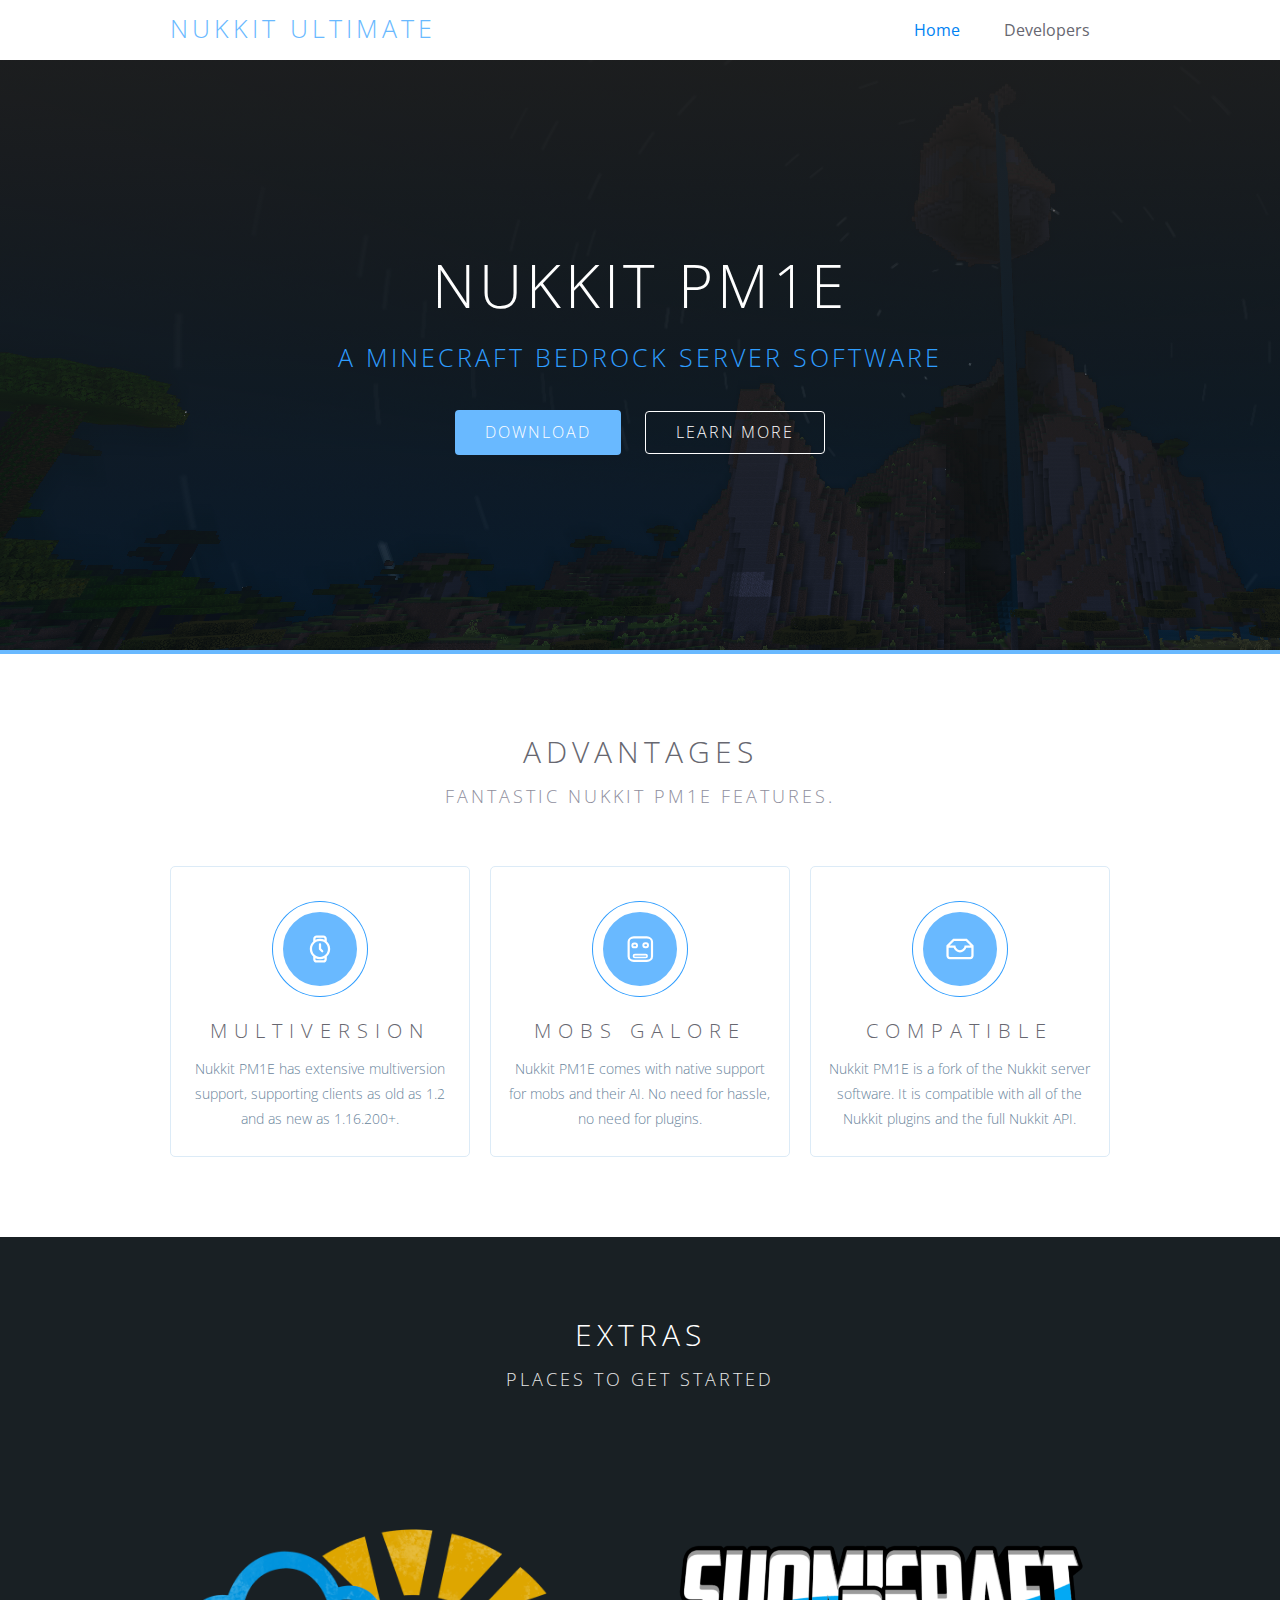
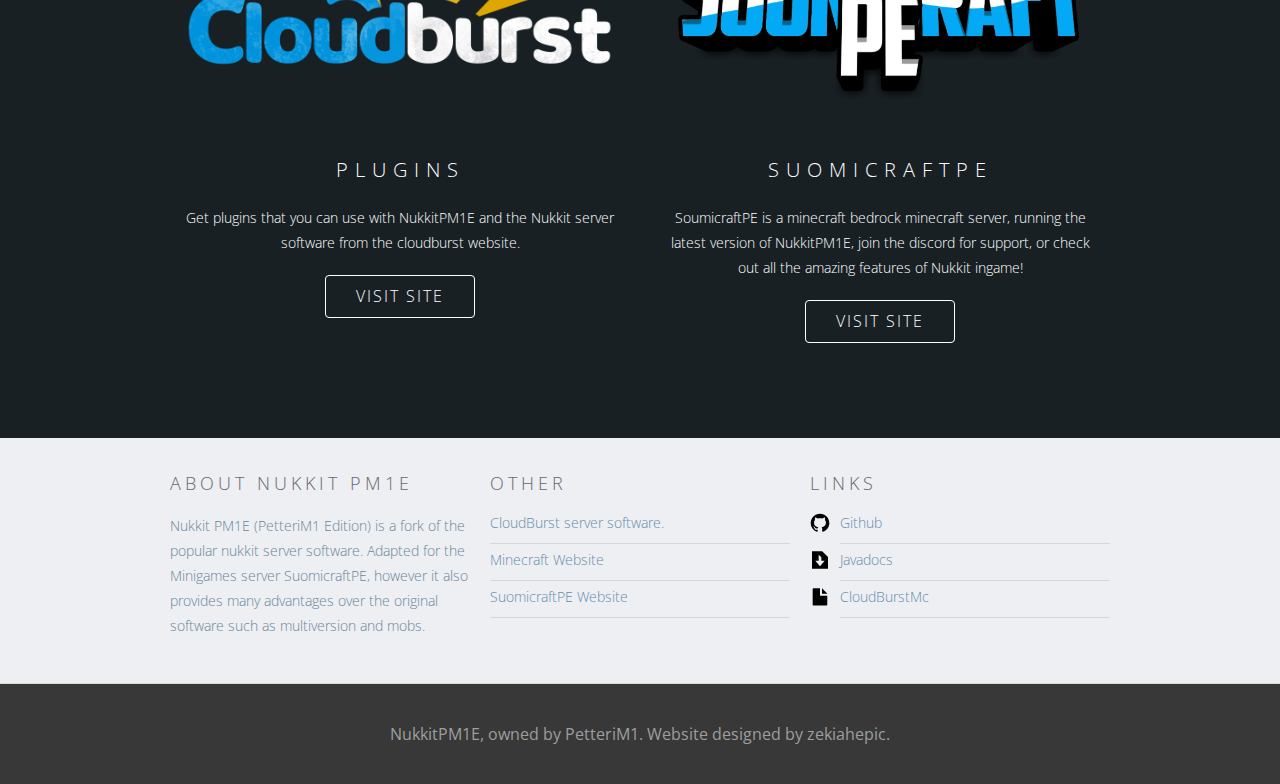
==== commit bff79630: "Update #8 - Image Path Simplication, renamed images" ====
--- a/index.html
+++ b/index.html
@@ -82,7 +82,7 @@
 				<div class="w-row">
 					<div class="w-col w-col-6">
 						<div class="white-box transparent">
-							<img src="./nukkitultimate.assets/600eaf59fb39c7561d19b15a/600ee713b30c3b4d06c40704_logoeeee.png" alt="" class="fullwidth-image"/>
+							<img src="./nukkitultimate.assets/600eaf59fb39c7561d19b15a/cloudburst.png" alt="" class="fullwidth-image"/>
 							<h3 class="white-text">plugins</h3>
 							<p class="white-text">Get plugins that you can use with NukkitPM1E and the Nukkit server software from the cloudburst website.</p>
 							<a href="#" class="hollow-button">Visit site</a>
@@ -90,7 +90,7 @@
 					</div>
 					<div class="w-col w-col-6">
 						<div class="white-box transparent">
-							<img src="./nukkitultimate.assets/600eaf59fb39c7561d19b15a/600ee5feae7a0d395a86923f_about.png" sizes="(max-width: 479px) 85vw, (max-width: 767px) 88vw, (max-width: 991px) 324px, 430px" srcset="https://nukkitultimate.assets/600eaf59fb39c7561d19b15a/600ee5feae7a0d395a86923f_about-p-500.png 500w, https://nukkitultimate.assets/600eaf59fb39c7561d19b15a/600ee5feae7a0d395a86923f_about-p-800.png 800w, https://nukkitultimate.assets/600eaf59fb39c7561d19b15a/600ee5feae7a0d395a86923f_about-p-1080.png 1080w, https://nukkitultimate.assets/600eaf59fb39c7561d19b15a/600ee5feae7a0d395a86923f_about.png 1606w" alt="" class="fullwidth-image"/>
+							<img src="./nukkitultimate.assets/600eaf59fb39c7561d19b15a/scpe.png" alt="" class="fullwidth-image"/>
 							<h3 class="white-text">suomicraftpe</h3>
 							<p class="white-text">SoumicraftPE is a minecraft bedrock minecraft server, running the latest version of NukkitPM1E, join the discord for support, or check out all the amazing features of Nukkit ingame!</p>
 							<a href="#" class="hollow-button all-caps">visit site</a>
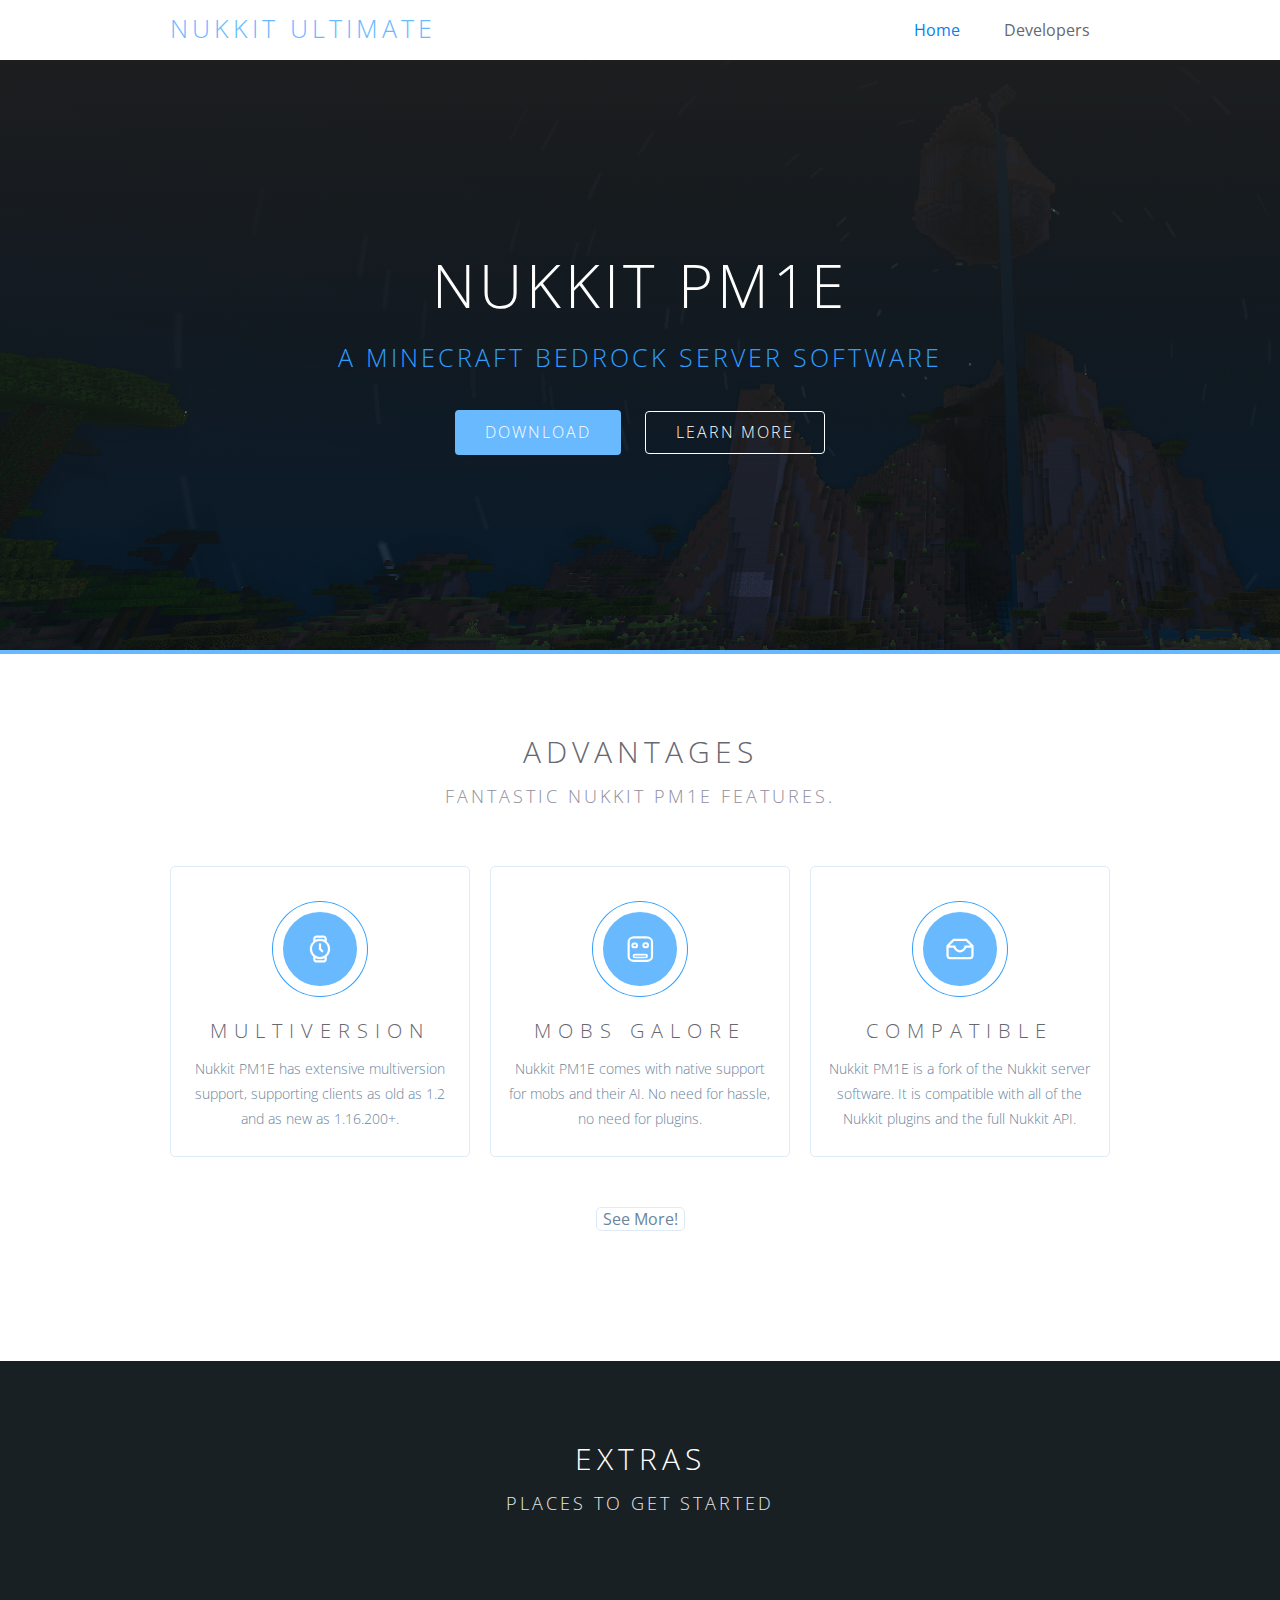
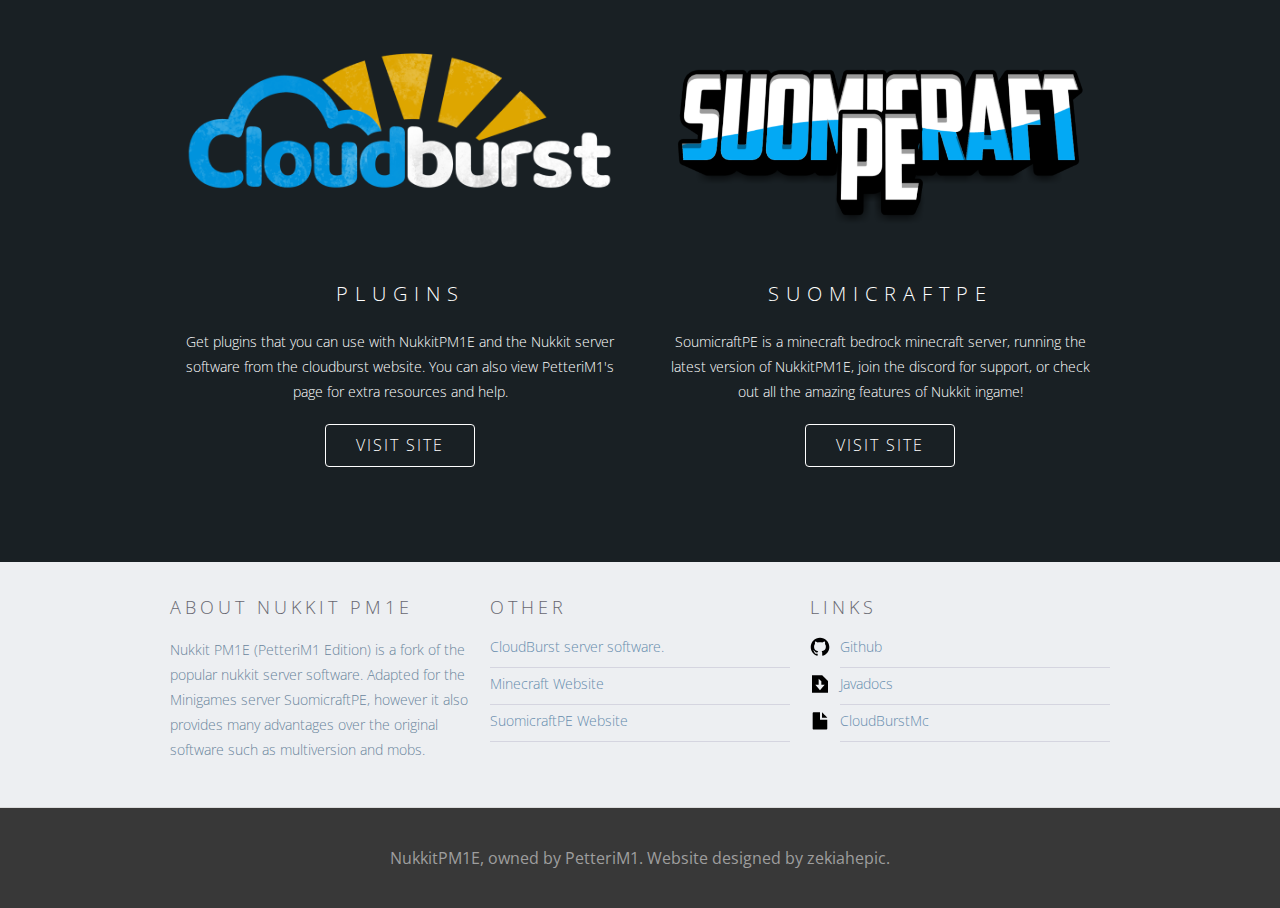
==== commit a1ca2215: "Update #9 oh, Beautiful CSS!" ====
--- a/index.html
+++ b/index.html
@@ -71,6 +71,9 @@
 						</div>
 					</div>
 				</div>
+				<div class= "white-box-button-padding">
+					<button class="white-box-button">See More!</button>
+				</div>
 			</div>
 		</div>
 		<div class="section accent">
@@ -84,7 +87,7 @@
 						<div class="white-box transparent">
 							<img src="./nukkitultimate.assets/600eaf59fb39c7561d19b15a/cloudburst.png" alt="" class="fullwidth-image"/>
 							<h3 class="white-text">plugins</h3>
-							<p class="white-text">Get plugins that you can use with NukkitPM1E and the Nukkit server software from the cloudburst website.</p>
+							<p class="white-text">Get plugins that you can use with NukkitPM1E and the Nukkit server software from the cloudburst website. You can also view PetteriM1's page for extra resources and help.</p>
 							<a href="#" class="hollow-button">Visit site</a>
 						</div>
 					</div>
--- a/nukkitultimate.assets/600eaf59fb39c7561d19b15a/css/nukkitultimate.webflow.de386e670.css
+++ b/nukkitultimate.assets/600eaf59fb39c7561d19b15a/css/nukkitultimate.webflow.de386e670.css
@@ -509,4 +509,532 @@
   .grid-image {
     width: 35%;
   }
-}+}/* Generated on: Sun Feb 28 2021 15:26:04 GMT+0000 (Coordinated Universal Time) */
+/* ==========================================================================
+   normalize.css v3.0.3 | MIT License | github.com/necolas/normalize.css 
+   ========================================================================== */
+/*! normalize.css v3.0.3 | MIT License | github.com/necolas/normalize.css */html{font-family:sans-serif;-ms-text-size-adjust:100%;-webkit-text-size-adjust:100%}body{margin:0}article,aside,details,figcaption,figure,footer,header,hgroup,main,menu,nav,section,summary{display:block}audio,canvas,progress,video{display:inline-block;vertical-align:baseline}audio:not([controls]){display:none;height:0}[hidden],template{display:none}a{background-color:transparent}a:active,a:hover{outline:0}abbr[title]{border-bottom:1px dotted}b,strong{font-weight:bold}dfn{font-style:italic}h1{font-size:2em;margin:.67em 0}mark{background:#ff0;color:#000}small{font-size:80%}sub,sup{font-size:75%;line-height:0;position:relative;vertical-align:baseline}sup{top:-0.5em}sub{bottom:-0.25em}img{border:0}svg:not(:root){overflow:hidden}figure{margin:1em 40px}hr{box-sizing:content-box;height:0}pre{overflow:auto}code,kbd,pre,samp{font-family:monospace,monospace;font-size:1em}button,input,optgroup,select,textarea{color:inherit;font:inherit;margin:0}button{overflow:visible}button,select{text-transform:none}button,html input[type="button"],input[type="reset"]{-webkit-appearance:button;cursor:pointer}button[disabled],html input[disabled]{cursor:default}button::-moz-focus-inner,input::-moz-focus-inner{border:0;padding:0}input{line-height:normal}input[type="checkbox"],input[type="radio"]{box-sizing:border-box;padding:0}input[type="number"]::-webkit-inner-spin-button,input[type="number"]::-webkit-outer-spin-button{height:auto}input[type="search"]{-webkit-appearance:none}input[type="search"]::-webkit-search-cancel-button,input[type="search"]::-webkit-search-decoration{-webkit-appearance:none}fieldset{border:1px solid #c0c0c0;margin:0 2px;padding:.35em .625em .75em}legend{border:0;padding:0}textarea{overflow:auto}optgroup{font-weight:bold}table{border-collapse:collapse;border-spacing:0}td,th{padding:0}
+
+/* ==========================================================================
+   Start of base Webflow CSS - If you're looking for some ultra-clean CSS, skip the boilerplate and see the unminified code below.
+   ========================================================================== */
+@font-face{font-family:'webflow-icons';src:url("[data-uri]") format('truetype');font-weight:normal;font-style:normal}[class^="w-icon-"],[class*=" w-icon-"]{font-family:'webflow-icons' !important;speak:none;font-style:normal;font-weight:normal;font-variant:normal;text-transform:none;line-height:1;-webkit-font-smoothing:antialiased;-moz-osx-font-smoothing:grayscale}.w-icon-slider-right:before{content:"\e600"}.w-icon-slider-left:before{content:"\e601"}.w-icon-nav-menu:before{content:"\e602"}.w-icon-arrow-down:before,.w-icon-dropdown-toggle:before{content:"\e603"}.w-icon-file-upload-remove:before{content:"\e900"}.w-icon-file-upload-icon:before{content:"\e903"}*{-webkit-box-sizing:border-box;-moz-box-sizing:border-box;box-sizing:border-box}html{height:100%}body{margin:0;min-height:100%;background-color:#fff;font-family:Arial,sans-serif;font-size:14px;line-height:20px;color:#333}img{max-width:100%;vertical-align:middle;display:inline-block}html.w-mod-touch *{background-attachment:scroll !important}.w-block{display:block}.w-inline-block{max-width:100%;display:inline-block}.w-clearfix:before,.w-clearfix:after{content:" ";display:table;grid-column-start:1;grid-row-start:1;grid-column-end:2;grid-row-end:2}.w-clearfix:after{clear:both}.w-hidden{display:none}.w-button{display:inline-block;padding:9px 15px;background-color:#3898EC;color:white;border:0;line-height:inherit;text-decoration:none;cursor:pointer;border-radius:0}input.w-button{-webkit-appearance:button}html[data-w-dynpage] [data-w-cloak]{color:transparent !important}.w-webflow-badge,.w-webflow-badge *{position:static;left:auto;top:auto;right:auto;bottom:auto;z-index:auto;display:block;visibility:visible;overflow:visible;overflow-x:visible;overflow-y:visible;box-sizing:border-box;width:auto;height:auto;max-height:none;max-width:none;min-height:0;min-width:0;margin:0;padding:0;float:none;clear:none;border:0 none transparent;border-radius:0;background:none;background-image:none;background-position:0 0;background-size:auto auto;background-repeat:repeat;background-origin:padding-box;background-clip:border-box;background-attachment:scroll;background-color:transparent;box-shadow:none;opacity:1;transform:none;transition:none;direction:ltr;font-family:inherit;font-weight:inherit;color:inherit;font-size:inherit;line-height:inherit;font-style:inherit;font-variant:inherit;text-align:inherit;letter-spacing:inherit;text-decoration:inherit;text-indent:0;text-transform:inherit;list-style-type:disc;text-shadow:none;font-smoothing:auto;vertical-align:baseline;cursor:inherit;white-space:inherit;word-break:normal;word-spacing:normal;word-wrap:normal}.w-webflow-badge{position:fixed !important;display:inline-block !important;visibility:visible !important;z-index:2147483647 !important;top:auto !important;right:12px !important;bottom:12px !important;left:auto !important;color:#AAADB0 !important;background-color:#fff !important;border-radius:3px !important;padding:6px 8px 6px 6px !important;font-size:12px !important;opacity:1 !important;line-height:14px !important;text-decoration:none !important;transform:none !important;margin:0 !important;width:auto !important;height:auto !important;overflow:visible !important;white-space:nowrap;box-shadow:0 0 0 1px rgba(0,0,0,0.1),0 1px 3px rgba(0,0,0,0.1);cursor:pointer}.w-webflow-badge>img{display:inline-block !important;visibility:visible !important;opacity:1 !important;vertical-align:middle !important}h1,h2,h3,h4,h5,h6{font-weight:bold;margin-bottom:10px}h1{font-size:38px;line-height:44px;margin-top:20px}h2{font-size:32px;line-height:36px;margin-top:20px}h3{font-size:24px;line-height:30px;margin-top:20px}h4{font-size:18px;line-height:24px;margin-top:10px}h5{font-size:14px;line-height:20px;margin-top:10px}h6{font-size:12px;line-height:18px;margin-top:10px}p{margin-top:0;margin-bottom:10px}blockquote{margin:0 0 10px 0;padding:10px 20px;border-left:5px solid #E2E2E2;font-size:18px;line-height:22px}figure{margin:0;margin-bottom:10px}figcaption{margin-top:5px;text-align:center}ul,ol{margin-top:0;margin-bottom:10px;padding-left:40px}.w-list-unstyled{padding-left:0;list-style:none}.w-embed:before,.w-embed:after{content:" ";display:table;grid-column-start:1;grid-row-start:1;grid-column-end:2;grid-row-end:2}.w-embed:after{clear:both}.w-video{width:100%;position:relative;padding:0}.w-video iframe,.w-video object,.w-video embed{position:absolute;top:0;left:0;width:100%;height:100%}fieldset{padding:0;margin:0;border:0}button,html input[type="button"],input[type="reset"]{border:0;cursor:pointer;-webkit-appearance:button}.w-form{margin:0 0 15px}.w-form-done{display:none;padding:20px;text-align:center;background-color:#dddddd}.w-form-fail{display:none;margin-top:10px;padding:10px;background-color:#ffdede}label{display:block;margin-bottom:5px;font-weight:bold}.w-input,.w-select{display:block;width:100%;height:38px;padding:8px 12px;margin-bottom:10px;font-size:14px;line-height:1.42857143;color:#333333;vertical-align:middle;background-color:#ffffff;border:1px solid #cccccc}.w-input:-moz-placeholder,.w-select:-moz-placeholder{color:#999}.w-input::-moz-placeholder,.w-select::-moz-placeholder{color:#999;opacity:1}.w-input:-ms-input-placeholder,.w-select:-ms-input-placeholder{color:#999}.w-input::-webkit-input-placeholder,.w-select::-webkit-input-placeholder{color:#999}.w-input:focus,.w-select:focus{border-color:#3898EC;outline:0}.w-input[disabled],.w-select[disabled],.w-input[readonly],.w-select[readonly],fieldset[disabled] .w-input,fieldset[disabled] .w-select{cursor:not-allowed;background-color:#eeeeee}textarea.w-input,textarea.w-select{height:auto}.w-select{background-color:#f3f3f3}.w-select[multiple]{height:auto}.w-form-label{display:inline-block;cursor:pointer;font-weight:normal;margin-bottom:0}.w-radio{display:block;margin-bottom:5px;padding-left:20px}.w-radio:before,.w-radio:after{content:" ";display:table;grid-column-start:1;grid-row-start:1;grid-column-end:2;grid-row-end:2}.w-radio:after{clear:both}.w-radio-input{margin:4px 0 0;margin-top:1px \9;line-height:normal;float:left;margin-left:-20px}.w-radio-input{margin-top:3px}.w-file-upload{display:block;margin-bottom:10px}.w-file-upload-input{width:.1px;height:.1px;opacity:0;overflow:hidden;position:absolute;z-index:-100}.w-file-upload-default,.w-file-upload-uploading,.w-file-upload-success{display:inline-block;color:#333333}.w-file-upload-error{display:block;margin-top:10px}.w-file-upload-default.w-hidden,.w-file-upload-uploading.w-hidden,.w-file-upload-error.w-hidden,.w-file-upload-success.w-hidden{display:none}.w-file-upload-uploading-btn{display:flex;font-size:14px;font-weight:normal;cursor:pointer;margin:0;padding:8px 12px;border:1px solid #cccccc;background-color:#fafafa}.w-file-upload-file{display:flex;flex-grow:1;justify-content:space-between;margin:0;padding:8px 9px 8px 11px;border:1px solid #cccccc;background-color:#fafafa}.w-file-upload-file-name{font-size:14px;font-weight:normal;display:block}.w-file-remove-link{margin-top:3px;margin-left:10px;width:auto;height:auto;padding:3px;display:block;cursor:pointer}.w-icon-file-upload-remove{margin:auto;font-size:10px}.w-file-upload-error-msg{display:inline-block;color:#ea384c;padding:2px 0}.w-file-upload-info{display:inline-block;line-height:38px;padding:0 12px}.w-file-upload-label{display:inline-block;font-size:14px;font-weight:normal;cursor:pointer;margin:0;padding:8px 12px;border:1px solid #cccccc;background-color:#fafafa}.w-icon-file-upload-icon,.w-icon-file-upload-uploading{display:inline-block;margin-right:8px;width:20px}.w-icon-file-upload-uploading{height:20px}.w-container{margin-left:auto;margin-right:auto;max-width:940px}.w-container:before,.w-container:after{content:" ";display:table;grid-column-start:1;grid-row-start:1;grid-column-end:2;grid-row-end:2}.w-container:after{clear:both}.w-container .w-row{margin-left:-10px;margin-right:-10px}.w-row:before,.w-row:after{content:" ";display:table;grid-column-start:1;grid-row-start:1;grid-column-end:2;grid-row-end:2}.w-row:after{clear:both}.w-row .w-row{margin-left:0;margin-right:0}.w-col{position:relative;float:left;width:100%;min-height:1px;padding-left:10px;padding-right:10px}.w-col .w-col{padding-left:0;padding-right:0}.w-col-1{width:8.33333333%}.w-col-2{width:16.66666667%}.w-col-3{width:25%}.w-col-4{width:33.33333333%}.w-col-5{width:41.66666667%}.w-col-6{width:50%}.w-col-7{width:58.33333333%}.w-col-8{width:66.66666667%}.w-col-9{width:75%}.w-col-10{width:83.33333333%}.w-col-11{width:91.66666667%}.w-col-12{width:100%}.w-hidden-main{display:none !important}@media screen and (max-width:991px){.w-container{max-width:728px}.w-hidden-main{display:inherit !important}.w-hidden-medium{display:none !important}.w-col-medium-1{width:8.33333333%}.w-col-medium-2{width:16.66666667%}.w-col-medium-3{width:25%}.w-col-medium-4{width:33.33333333%}.w-col-medium-5{width:41.66666667%}.w-col-medium-6{width:50%}.w-col-medium-7{width:58.33333333%}.w-col-medium-8{width:66.66666667%}.w-col-medium-9{width:75%}.w-col-medium-10{width:83.33333333%}.w-col-medium-11{width:91.66666667%}.w-col-medium-12{width:100%}.w-col-stack{width:100%;left:auto;right:auto}}@media screen and (max-width:767px){.w-hidden-main{display:inherit !important}.w-hidden-medium{display:inherit !important}.w-hidden-small{display:none !important}.w-row,.w-container .w-row{margin-left:0;margin-right:0}.w-col{width:100%;left:auto;right:auto}.w-col-small-1{width:8.33333333%}.w-col-small-2{width:16.66666667%}.w-col-small-3{width:25%}.w-col-small-4{width:33.33333333%}.w-col-small-5{width:41.66666667%}.w-col-small-6{width:50%}.w-col-small-7{width:58.33333333%}.w-col-small-8{width:66.66666667%}.w-col-small-9{width:75%}.w-col-small-10{width:83.33333333%}.w-col-small-11{width:91.66666667%}.w-col-small-12{width:100%}}@media screen and (max-width:479px){.w-container{max-width:none}.w-hidden-main{display:inherit !important}.w-hidden-medium{display:inherit !important}.w-hidden-small{display:inherit !important}.w-hidden-tiny{display:none !important}.w-col{width:100%}.w-col-tiny-1{width:8.33333333%}.w-col-tiny-2{width:16.66666667%}.w-col-tiny-3{width:25%}.w-col-tiny-4{width:33.33333333%}.w-col-tiny-5{width:41.66666667%}.w-col-tiny-6{width:50%}.w-col-tiny-7{width:58.33333333%}.w-col-tiny-8{width:66.66666667%}.w-col-tiny-9{width:75%}.w-col-tiny-10{width:83.33333333%}.w-col-tiny-11{width:91.66666667%}.w-col-tiny-12{width:100%}}.w-widget{position:relative}.w-widget-map{width:100%;height:400px}.w-widget-map label{width:auto;display:inline}.w-widget-map img{max-width:inherit}.w-widget-map .gm-style-iw{text-align:center}.w-widget-map .gm-style-iw>button{display:none !important}.w-widget-twitter{overflow:hidden}.w-widget-twitter-count-shim{display:inline-block;vertical-align:top;position:relative;width:28px;height:20px;text-align:center;background:white;border:#758696 solid 1px;border-radius:3px}.w-widget-twitter-count-shim *{pointer-events:none;-webkit-user-select:none;-moz-user-select:none;-ms-user-select:none;user-select:none}.w-widget-twitter-count-shim .w-widget-twitter-count-inner{position:relative;font-size:15px;line-height:12px;text-align:center;color:#999;font-family:serif}.w-widget-twitter-count-shim .w-widget-twitter-count-clear{position:relative;display:block}.w-widget-twitter-count-shim.w--large{width:36px;height:28px}.w-widget-twitter-count-shim.w--large .w-widget-twitter-count-inner{font-size:18px;line-height:18px}.w-widget-twitter-count-shim:not(.w--vertical){margin-left:5px;margin-right:8px}.w-widget-twitter-count-shim:not(.w--vertical).w--large{margin-left:6px}.w-widget-twitter-count-shim:not(.w--vertical):before,.w-widget-twitter-count-shim:not(.w--vertical):after{top:50%;left:0;border:solid transparent;content:" ";height:0;width:0;position:absolute;pointer-events:none}.w-widget-twitter-count-shim:not(.w--vertical):before{border-color:rgba(117,134,150,0);border-right-color:#5d6c7b;border-width:4px;margin-left:-9px;margin-top:-4px}.w-widget-twitter-count-shim:not(.w--vertical).w--large:before{border-width:5px;margin-left:-10px;margin-top:-5px}.w-widget-twitter-count-shim:not(.w--vertical):after{border-color:rgba(255,255,255,0);border-right-color:white;border-width:4px;margin-left:-8px;margin-top:-4px}.w-widget-twitter-count-shim:not(.w--vertical).w--large:after{border-width:5px;margin-left:-9px;margin-top:-5px}.w-widget-twitter-count-shim.w--vertical{width:61px;height:33px;margin-bottom:8px}.w-widget-twitter-count-shim.w--vertical:before,.w-widget-twitter-count-shim.w--vertical:after{top:100%;left:50%;border:solid transparent;content:" ";height:0;width:0;position:absolute;pointer-events:none}.w-widget-twitter-count-shim.w--vertical:before{border-color:rgba(117,134,150,0);border-top-color:#5d6c7b;border-width:5px;margin-left:-5px}.w-widget-twitter-count-shim.w--vertical:after{border-color:rgba(255,255,255,0);border-top-color:white;border-width:4px;margin-left:-4px}.w-widget-twitter-count-shim.w--vertical .w-widget-twitter-count-inner{font-size:18px;line-height:22px}.w-widget-twitter-count-shim.w--vertical.w--large{width:76px}.w-widget-gplus{overflow:hidden}.w-background-video{position:relative;overflow:hidden;height:500px;color:white}.w-background-video>video{background-size:cover;background-position:50% 50%;position:absolute;margin:auto;width:100%;height:100%;right:-100%;bottom:-100%;top:-100%;left:-100%;object-fit:cover;z-index:-100}.w-background-video>video::-webkit-media-controls-start-playback-button{display:none !important;-webkit-appearance:none}.w-slider{position:relative;height:300px;text-align:center;background:#dddddd;clear:both;-webkit-tap-highlight-color:rgba(0,0,0,0);tap-highlight-color:rgba(0,0,0,0)}.w-slider-mask{position:relative;display:block;overflow:hidden;z-index:1;left:0;right:0;height:100%;white-space:nowrap}.w-slide{position:relative;display:inline-block;vertical-align:top;width:100%;height:100%;white-space:normal;text-align:left}.w-slider-nav{position:absolute;z-index:2;top:auto;right:0;bottom:0;left:0;margin:auto;padding-top:10px;height:40px;text-align:center;-webkit-tap-highlight-color:rgba(0,0,0,0);tap-highlight-color:rgba(0,0,0,0)}.w-slider-nav.w-round>div{border-radius:100%}.w-slider-nav.w-num>div{width:auto;height:auto;padding:.2em .5em;font-size:inherit;line-height:inherit}.w-slider-nav.w-shadow>div{box-shadow:0 0 3px rgba(51,51,51,0.4)}.w-slider-nav-invert{color:#fff}.w-slider-nav-invert>div{background-color:rgba(34,34,34,0.4)}.w-slider-nav-invert>div.w-active{background-color:#222}.w-slider-dot{position:relative;display:inline-block;width:1em;height:1em;background-color:rgba(255,255,255,0.4);cursor:pointer;margin:0 3px .5em;transition:background-color 100ms,color 100ms}.w-slider-dot.w-active{background-color:#fff}.w-slider-dot:focus{outline:none;box-shadow:0 0 0 2px #fff}.w-slider-dot:focus.w-active{box-shadow:none}.w-slider-arrow-left,.w-slider-arrow-right{position:absolute;width:80px;top:0;right:0;bottom:0;left:0;margin:auto;cursor:pointer;overflow:hidden;color:white;font-size:40px;-webkit-tap-highlight-color:rgba(0,0,0,0);tap-highlight-color:rgba(0,0,0,0);-webkit-user-select:none;-moz-user-select:none;-ms-user-select:none;user-select:none}.w-slider-arrow-left [class^="w-icon-"],.w-slider-arrow-right [class^="w-icon-"],.w-slider-arrow-left [class*=" w-icon-"],.w-slider-arrow-right [class*=" w-icon-"]{position:absolute}.w-slider-arrow-left:focus,.w-slider-arrow-right:focus{outline:0}.w-slider-arrow-left{z-index:3;right:auto}.w-slider-arrow-right{z-index:4;left:auto}.w-icon-slider-left,.w-icon-slider-right{top:0;right:0;bottom:0;left:0;margin:auto;width:1em;height:1em}.w-slider-aria-label{border:0;clip:rect(0 0 0 0);height:1px;margin:-1px;overflow:hidden;padding:0;position:absolute;width:1px}.w-dropdown{display:inline-block;position:relative;text-align:left;margin-left:auto;margin-right:auto;z-index:900}.w-dropdown-btn,.w-dropdown-toggle,.w-dropdown-link{position:relative;vertical-align:top;text-decoration:none;color:#222222;padding:20px;text-align:left;margin-left:auto;margin-right:auto;white-space:nowrap}.w-dropdown-toggle{-webkit-user-select:none;-moz-user-select:none;-ms-user-select:none;user-select:none;display:inline-block;cursor:pointer;padding-right:40px}.w-dropdown-toggle:focus{outline:0}.w-icon-dropdown-toggle{position:absolute;top:0;right:0;bottom:0;margin:auto;margin-right:20px;width:1em;height:1em}.w-dropdown-list{position:absolute;background:#dddddd;display:none;min-width:100%}.w-dropdown-list.w--open{display:block}.w-dropdown-link{padding:10px 20px;display:block;color:#222222}.w-dropdown-link.w--current{color:#0082f3}.w-dropdown-link:focus{outline:0}@media screen and (max-width:767px){.w-nav-brand{padding-left:10px}}.w-lightbox-backdrop{color:#000;cursor:auto;font-family:serif;font-size:medium;font-style:normal;font-variant:normal;font-weight:normal;letter-spacing:normal;line-height:normal;list-style:disc;text-align:start;text-indent:0;text-shadow:none;text-transform:none;visibility:visible;white-space:normal;word-break:normal;word-spacing:normal;word-wrap:normal;position:fixed;top:0;right:0;bottom:0;left:0;color:#fff;font-family:"Helvetica Neue",Helvetica,Ubuntu,"Segoe UI",Verdana,sans-serif;font-size:17px;line-height:1.2;font-weight:300;text-align:center;background:rgba(0,0,0,0.9);z-index:2000;outline:0;opacity:0;-webkit-user-select:none;-moz-user-select:none;-ms-user-select:none;-webkit-tap-highlight-color:transparent;-webkit-transform:translate(0, 0)}.w-lightbox-backdrop,.w-lightbox-container{height:100%;overflow:auto;-webkit-overflow-scrolling:touch}.w-lightbox-content{position:relative;height:100vh;overflow:hidden}.w-lightbox-view{position:absolute;width:100vw;height:100vh;opacity:0}.w-lightbox-view:before{content:"";height:100vh}.w-lightbox-group,.w-lightbox-group .w-lightbox-view,.w-lightbox-group .w-lightbox-view:before{height:86vh}.w-lightbox-frame,.w-lightbox-view:before{display:inline-block;vertical-align:middle}.w-lightbox-figure{position:relative;margin:0}.w-lightbox-group .w-lightbox-figure{cursor:pointer}.w-lightbox-img{width:auto;height:auto;max-width:none}.w-lightbox-image{display:block;float:none;max-width:100vw;max-height:100vh}.w-lightbox-group .w-lightbox-image{max-height:86vh}.w-lightbox-caption{position:absolute;right:0;bottom:0;left:0;padding:.5em 1em;background:rgba(0,0,0,0.4);text-align:left;text-overflow:ellipsis;white-space:nowrap;overflow:hidden}.w-lightbox-embed{position:absolute;top:0;right:0;bottom:0;left:0;width:100%;height:100%}.w-lightbox-control{position:absolute;top:0;width:4em;background-size:24px;background-repeat:no-repeat;background-position:center;cursor:pointer;-webkit-transition:all .3s;transition:all .3s}.w-lightbox-left{display:none;bottom:0;left:0;background-image:url("[data-uri]")}.w-lightbox-right{display:none;right:0;bottom:0;background-image:url("[data-uri]")}.w-lightbox-close{right:0;height:2.6em;background-image:url("[data-uri]");background-size:18px}.w-lightbox-strip{position:absolute;bottom:0;left:0;right:0;padding:0 1vh;line-height:0;white-space:nowrap;overflow-x:auto;overflow-y:hidden}.w-lightbox-item{display:inline-block;width:10vh;padding:2vh 1vh;box-sizing:content-box;cursor:pointer;-webkit-transform:translate3d(0, 0, 0)}.w-lightbox-active{opacity:.3}.w-lightbox-thumbnail{position:relative;height:10vh;background:#222;overflow:hidden}.w-lightbox-thumbnail-image{position:absolute;top:0;left:0}.w-lightbox-thumbnail .w-lightbox-tall{top:50%;width:100%;-webkit-transform:translate(0, -50%);-ms-transform:translate(0, -50%);transform:translate(0, -50%)}.w-lightbox-thumbnail .w-lightbox-wide{left:50%;height:100%;-webkit-transform:translate(-50%, 0);-ms-transform:translate(-50%, 0);transform:translate(-50%, 0)}.w-lightbox-spinner{position:absolute;top:50%;left:50%;box-sizing:border-box;width:40px;height:40px;margin-top:-20px;margin-left:-20px;border:5px solid rgba(0,0,0,0.4);border-radius:50%;-webkit-animation:spin .8s infinite linear;animation:spin .8s infinite linear}.w-lightbox-spinner:after{content:"";position:absolute;top:-4px;right:-4px;bottom:-4px;left:-4px;border:3px solid transparent;border-bottom-color:#fff;border-radius:50%}.w-lightbox-hide{display:none}.w-lightbox-noscroll{overflow:hidden}@media (min-width:768px){.w-lightbox-content{height:96vh;margin-top:2vh}.w-lightbox-view,.w-lightbox-view:before{height:96vh}.w-lightbox-group,.w-lightbox-group .w-lightbox-view,.w-lightbox-group .w-lightbox-view:before{height:84vh}.w-lightbox-image{max-width:96vw;max-height:96vh}.w-lightbox-group .w-lightbox-image{max-width:82.3vw;max-height:84vh}.w-lightbox-left,.w-lightbox-right{display:block;opacity:.5}.w-lightbox-close{opacity:.8}.w-lightbox-control:hover{opacity:1}}.w-lightbox-inactive,.w-lightbox-inactive:hover{opacity:0}.w-richtext:before,.w-richtext:after{content:" ";display:table;grid-column-start:1;grid-row-start:1;grid-column-end:2;grid-row-end:2}.w-richtext:after{clear:both}.w-richtext[contenteditable="true"]:before,.w-richtext[contenteditable="true"]:after{white-space:initial}.w-richtext ol,.w-richtext ul{overflow:hidden}.w-richtext .w-richtext-figure-selected.w-richtext-figure-type-video div:after,.w-richtext .w-richtext-figure-selected[data-rt-type="video"] div:after{outline:2px solid #2895f7}.w-richtext .w-richtext-figure-selected.w-richtext-figure-type-image div,.w-richtext .w-richtext-figure-selected[data-rt-type="image"] div{outline:2px solid #2895f7}.w-richtext figure.w-richtext-figure-type-video>div:after,.w-richtext figure[data-rt-type="video"]>div:after{content:'';position:absolute;display:none;left:0;top:0;right:0;bottom:0}.w-richtext figure{position:relative;max-width:60%}.w-richtext figure>div:before{cursor:default !important}.w-richtext figure img{width:100%}.w-richtext figure figcaption.w-richtext-figcaption-placeholder{opacity:.6}.w-richtext figure div{font-size:0;color:transparent}.w-richtext figure.w-richtext-figure-type-image,.w-richtext figure[data-rt-type="image"]{display:table}.w-richtext figure.w-richtext-figure-type-image>div,.w-richtext figure[data-rt-type="image"]>div{display:inline-block}.w-richtext figure.w-richtext-figure-type-image>figcaption,.w-richtext figure[data-rt-type="image"]>figcaption{display:table-caption;caption-side:bottom}.w-richtext figure.w-richtext-figure-type-video,.w-richtext figure[data-rt-type="video"]{width:60%;height:0}.w-richtext figure.w-richtext-figure-type-video iframe,.w-richtext figure[data-rt-type="video"] iframe{position:absolute;top:0;left:0;width:100%;height:100%}.w-richtext figure.w-richtext-figure-type-video>div,.w-richtext figure[data-rt-type="video"]>div{width:100%}.w-richtext figure.w-richtext-align-center{margin-right:auto;margin-left:auto;clear:both}.w-richtext figure.w-richtext-align-center.w-richtext-figure-type-image>div,.w-richtext figure.w-richtext-align-center[data-rt-type="image"]>div{max-width:100%}.w-richtext figure.w-richtext-align-normal{clear:both}.w-richtext figure.w-richtext-align-fullwidth{width:100%;max-width:100%;text-align:center;clear:both;display:block;margin-right:auto;margin-left:auto}.w-richtext figure.w-richtext-align-fullwidth>div{display:inline-block;padding-bottom:inherit}.w-richtext figure.w-richtext-align-fullwidth>figcaption{display:block}.w-richtext figure.w-richtext-align-floatleft{float:left;margin-right:15px;clear:none}.w-richtext figure.w-richtext-align-floatright{float:right;margin-left:15px;clear:none}.w-nav{position:relative;background:#dddddd;z-index:1000}.w-nav:before,.w-nav:after{content:" ";display:table;grid-column-start:1;grid-row-start:1;grid-column-end:2;grid-row-end:2}.w-nav:after{clear:both}.w-nav-brand{position:relative;float:left;text-decoration:none;color:#333333}.w-nav-link{position:relative;display:inline-block;vertical-align:top;text-decoration:none;color:#222222;padding:20px;text-align:left;margin-left:auto;margin-right:auto}.w-nav-link.w--current{color:#0082f3}.w-nav-menu{position:relative;float:right}[data-nav-menu-open]{display:block !important;position:absolute;top:100%;left:0;right:0;background:#C8C8C8;text-align:center;overflow:visible;min-width:200px}.w--nav-link-open{display:block;position:relative}.w-nav-overlay{position:absolute;overflow:hidden;display:none;top:100%;left:0;right:0;width:100%}.w-nav-overlay [data-nav-menu-open]{top:0}.w-nav[data-animation="over-left"] .w-nav-overlay{width:auto}.w-nav[data-animation="over-left"] .w-nav-overlay,.w-nav[data-animation="over-left"] [data-nav-menu-open]{right:auto;z-index:1;top:0}.w-nav[data-animation="over-right"] .w-nav-overlay{width:auto}.w-nav[data-animation="over-right"] .w-nav-overlay,.w-nav[data-animation="over-right"] [data-nav-menu-open]{left:auto;z-index:1;top:0}.w-nav-button{position:relative;float:right;padding:18px;font-size:24px;display:none;cursor:pointer;-webkit-tap-highlight-color:rgba(0,0,0,0);tap-highlight-color:rgba(0,0,0,0);-webkit-user-select:none;-moz-user-select:none;-ms-user-select:none;user-select:none}.w-nav-button:focus{outline:0}.w-nav-button.w--open{background-color:#C8C8C8;color:white}.w-nav[data-collapse="all"] .w-nav-menu{display:none}.w-nav[data-collapse="all"] .w-nav-button{display:block}.w--nav-dropdown-open{display:block}.w--nav-dropdown-toggle-open{display:block}.w--nav-dropdown-list-open{position:static}@media screen and (max-width:991px){.w-nav[data-collapse="medium"] .w-nav-menu{display:none}.w-nav[data-collapse="medium"] .w-nav-button{display:block}}@media screen and (max-width:767px){.w-nav[data-collapse="small"] .w-nav-menu{display:none}.w-nav[data-collapse="small"] .w-nav-button{display:block}.w-nav-brand{padding-left:10px}}@media screen and (max-width:479px){.w-nav[data-collapse="tiny"] .w-nav-menu{display:none}.w-nav[data-collapse="tiny"] .w-nav-button{display:block}}.w-tabs{position:relative}.w-tabs:before,.w-tabs:after{content:" ";display:table;grid-column-start:1;grid-row-start:1;grid-column-end:2;grid-row-end:2}.w-tabs:after{clear:both}.w-tab-menu{position:relative}.w-tab-link{position:relative;display:inline-block;vertical-align:top;text-decoration:none;padding:9px 30px;text-align:left;cursor:pointer;color:#222222;background-color:#dddddd}.w-tab-link.w--current{background-color:#C8C8C8}.w-tab-link:focus{outline:0}.w-tab-content{position:relative;display:block;overflow:hidden}.w-tab-pane{position:relative;display:none}.w--tab-active{display:block}@media screen and (max-width:479px){.w-tab-link{display:block}}.w-ix-emptyfix:after{content:""}@keyframes spin{0%{transform:rotate(0deg)}100%{transform:rotate(360deg)}}.w-dyn-empty{padding:10px;background-color:#dddddd}.w-dyn-hide{display:none !important}.w-dyn-bind-empty{display:none !important}.w-condition-invisible{display:none !important}
+
+/* ==========================================================================
+   Start of custom Webflow CSS
+   ========================================================================== */
+body {
+  background-color: #edeff2;
+  font-family: 'Open Sans', sans-serif;
+  color: #6a859c;
+  font-size: 16px;
+  line-height: 20px;
+}
+
+h1 {
+  margin-top: 0px;
+  margin-bottom: 10px;
+  font-size: 38px;
+  line-height: 44px;
+  font-weight: 700;
+}
+
+h2 {
+  margin-top: 0px;
+  margin-bottom: 10px;
+  color: #676770;
+  font-size: 32px;
+  line-height: 36px;
+  font-weight: 300;
+  text-align: center;
+}
+
+h3 {
+  margin-top: 0px;
+  margin-bottom: 0px;
+  color: #676770;
+  font-size: 20px;
+  line-height: 30px;
+  font-weight: 300;
+  letter-spacing: 7px;
+  text-transform: uppercase;
+}
+
+h4 {
+  margin-top: 0px;
+  margin-bottom: 10px;
+  font-size: 18px;
+  line-height: 24px;
+  font-weight: 700;
+}
+
+h5 {
+  margin-top: 0px;
+  margin-bottom: 20px;
+  color: #676770;
+  font-size: 18px;
+  line-height: 20px;
+  font-weight: 300;
+  letter-spacing: 4px;
+  text-transform: uppercase;
+}
+
+h6 {
+  margin-top: 0px;
+  margin-bottom: 10px;
+  font-size: 12px;
+  line-height: 18px;
+  font-weight: 700;
+}
+
+p {
+  margin-top: 10px;
+  margin-bottom: 10px;
+  font-size: 14px;
+  line-height: 25px;
+  font-weight: 300;
+}
+
+.button {
+  display: inline-block;
+  margin-right: 10px;
+  margin-left: 10px;
+  padding: 12px 30px;
+  border-radius: 4px;
+  background-color: #69b9ff;
+  -webkit-transition: background-color 300ms ease;
+  transition: background-color 300ms ease;
+  color: #fff;
+  font-size: 16px;
+  line-height: 21px;
+  font-weight: 300;
+  text-align: center;
+  letter-spacing: 2px;
+  text-decoration: none;
+  text-transform: uppercase;
+}
+
+.button:hover {
+  background-color: #2e9dff;
+}
+
+.button.w--current {
+  background-color: #2e80b6;
+}
+
+.button.full-width {
+  display: block;
+  width: 100%;
+  margin-right: 0px;
+  margin-left: 0px;
+}
+
+.button.tab {
+  margin-right: 8px;
+  margin-left: 8px;
+  background-color: #92a0ad;
+}
+
+.button.tab:hover {
+  background-color: #2e80b6;
+}
+
+.button.tab.w--current {
+  background-color: #2e80b6;
+}
+
+.navigation-link {
+  -webkit-transition: all 300ms ease-in-out;
+  transition: all 300ms ease-in-out;
+  color: #676770;
+}
+
+.navigation-link:hover {
+  color: #2e9dff;
+}
+
+.navigation-bar {
+  background-color: #fff;
+}
+
+.brand-text {
+  margin-top: 0px;
+  margin-bottom: 0px;
+  font-family: 'Open Sans', sans-serif;
+  color: #69b9ff;
+  font-size: 25px;
+  line-height: 25px;
+  font-weight: 300;
+  letter-spacing: 4px;
+  text-transform: uppercase;
+}
+
+.brand-link {
+  padding-top: 16px;
+  padding-bottom: 16px;
+}
+
+.section {
+  position: relative;
+  padding: 80px 10px;
+  background-color: #fff;
+  text-align: center;
+}
+
+.section.accent {
+  background-color: #192024;
+}
+
+.white-box {
+  padding: 15px;
+  border: 1px solid #dcebf7;
+  border-radius: 5px;
+  background-color: #fff;
+  text-align: center;
+}
+
+.white-box.transparent {
+  border-style: none;
+  background-color: transparent;
+}
+
+.white-box-button-padding {
+  padding: 50px;
+  /* padding-top: 15px; */
+  /* padding-bottom: 10px; */
+}
+
+.white-box-button {
+  background-color: #fff;
+  border: 1px solid #dcebf7;
+  border-radius: 5px;
+  text-align: center;
+}
+
+.white-box-button:hover {
+	background-color: #e7e7e7;
+}
+
+.hero-section {
+  padding-top: 242px;
+  padding-bottom: 242px;
+}
+
+.hero-section.centered {
+  padding-top: 195px;
+  padding-bottom: 195px;
+  border-bottom: 4px solid #69b9ff;
+  background-image: -webkit-gradient(linear, left top, left bottom, from(rgba(56, 56, 56, 0.5)), to(rgba(72, 159, 236, 0.06))), url("../600edde0ab006401f432b3c6_FINAL_PM1EComposite.png");
+  background-image: linear-gradient(180deg, rgba(56, 56, 56, 0.5), rgba(72, 159, 236, 0.06)), url("../600edde0ab006401f432b3c6_FINAL_PM1EComposite.png");
+  background-position: 0px 0px, 0% 50%;
+  text-align: center;
+}
+
+.hero-heading {
+  margin-bottom: 30px;
+  color: #fff;
+  font-size: 60px;
+  line-height: 60px;
+  font-weight: 300;
+  letter-spacing: 4px;
+  text-transform: uppercase;
+}
+
+.hero-subheading {
+  margin-bottom: 40px;
+  color: #2e9dff;
+  font-size: 25px;
+  line-height: 25px;
+  font-weight: 300;
+  letter-spacing: 3px;
+  text-transform: uppercase;
+}
+
+.hollow-button {
+  display: inline-block;
+  margin-right: 10px;
+  margin-left: 10px;
+  padding: 10px 30px;
+  border: 1px solid #fff;
+  border-radius: 4px;
+  -webkit-transition: background-color 300ms ease, border 300ms ease, color 300ms ease;
+  transition: background-color 300ms ease, border 300ms ease, color 300ms ease;
+  color: #fff;
+  line-height: 21px;
+  font-weight: 300;
+  letter-spacing: 2px;
+  text-decoration: none;
+  text-transform: uppercase;
+}
+
+.hollow-button:hover {
+  border-color: #2e9dff;
+  color: #2e9dff;
+}
+
+.hollow-button.all-caps {
+  text-transform: uppercase;
+}
+
+.section-heading {
+  margin-top: 0px;
+  margin-bottom: 16px;
+}
+
+.section-heading.centered {
+  color: #676770;
+  font-size: 30px;
+  font-weight: 300;
+  text-align: center;
+  letter-spacing: 5px;
+  text-transform: uppercase;
+}
+
+.section-heading.centered.white {
+  color: #fff;
+}
+
+.section-subheading.center {
+  color: #8e8e9c;
+  font-size: 18px;
+  font-weight: 300;
+  text-align: center;
+  letter-spacing: 3px;
+  text-transform: uppercase;
+}
+
+.section-subheading.center.off-white {
+  padding-bottom: 0px;
+  color: #e8e8e8;
+}
+
+.section-title-group {
+  margin-bottom: 60px;
+}
+
+.form-field {
+  height: 45px;
+  margin-bottom: 17px;
+  border: 0px solid #000;
+  border-radius: 3px;
+  box-shadow: 0 0 0 1px rgba(64, 64, 71, 0.3);
+}
+
+.form-field.text-area {
+  height: 110px;
+}
+
+.footer {
+  padding-top: 35px;
+  padding-bottom: 35px;
+}
+
+.footer.center {
+  border-top: 1px solid #dbdbdb;
+  background-color: #383838;
+  text-align: center;
+}
+
+.footer-text {
+  margin-top: 5px;
+  margin-bottom: 5px;
+  color: #9e9e9e;
+  font-size: 16px;
+}
+
+.grid-image {
+  display: block;
+  width: 35%;
+  margin: 20px auto;
+  padding: 20px;
+  border: 10px solid #fff;
+  border-radius: 50%;
+  background-color: #69b9ff;
+  box-shadow: 0 0 0 1px #2e9dff;
+}
+
+.info-icon {
+  float: left;
+}
+
+.footer-link {
+  display: block;
+  margin-bottom: 6px;
+  padding-bottom: 10px;
+  border-bottom: 1px solid #d5d5e0;
+  color: #668cad;
+  font-size: 14px;
+  font-weight: 300;
+  text-decoration: none;
+}
+
+.footer-link:hover {
+  color: rgba(0, 140, 255, 0.84);
+}
+
+.footer-link.with-icon {
+  margin-left: 30px;
+}
+
+.tab-menu {
+  margin-bottom: 40px;
+  text-align: center;
+}
+
+.tabs-wrapper {
+  text-align: center;
+}
+
+.fullwidth-image {
+  width: 100%;
+  height: 271.578125px;
+  margin-bottom: 20px;
+  border-radius: 0px;
+}
+
+.white-text {
+  margin-bottom: 20px;
+  color: #fff;
+}
+
+.form {
+  margin-top: 40px;
+}
+
+.utility-page-wrap {
+  display: -webkit-box;
+  display: -webkit-flex;
+  display: -ms-flexbox;
+  display: flex;
+  width: 100vw;
+  height: 100vh;
+  max-height: 100%;
+  max-width: 100%;
+  -webkit-box-pack: center;
+  -webkit-justify-content: center;
+  -ms-flex-pack: center;
+  justify-content: center;
+  -webkit-box-align: center;
+  -webkit-align-items: center;
+  -ms-flex-align: center;
+  align-items: center;
+}
+
+.utility-page-content {
+  display: -webkit-box;
+  display: -webkit-flex;
+  display: -ms-flexbox;
+  display: flex;
+  width: 260px;
+  -webkit-box-orient: vertical;
+  -webkit-box-direction: normal;
+  -webkit-flex-direction: column;
+  -ms-flex-direction: column;
+  flex-direction: column;
+  text-align: center;
+}
+
+.utility-page-form {
+  display: -webkit-box;
+  display: -webkit-flex;
+  display: -ms-flexbox;
+  display: flex;
+  -webkit-box-orient: vertical;
+  -webkit-box-direction: normal;
+  -webkit-flex-direction: column;
+  -ms-flex-direction: column;
+  flex-direction: column;
+  -webkit-box-align: stretch;
+  -webkit-align-items: stretch;
+  -ms-flex-align: stretch;
+  align-items: stretch;
+}
+
+@media screen and (max-width: 991px) {
+  .navigation-link {
+    color: hsla(0, 0%, 100%, 0.52);
+  }
+
+  .navigation-link.w--current {
+    color: #fff;
+  }
+
+  .hamburger-button.w--open {
+    background-color: #3b99d9;
+  }
+
+  .navigation-menu {
+    background-color: #3b99d9;
+  }
+
+  .hero-section.centered {
+    padding-top: 144px;
+    padding-bottom: 144px;
+  }
+
+  .grid-image {
+    width: 50%;
+    padding: 15px;
+  }
+}
+
+@media screen and (max-width: 767px) {
+  .button.full-width {
+    margin-right: auto;
+    margin-left: auto;
+  }
+
+  .button.tab {
+    font-size: 12px;
+  }
+
+  .white-box {
+    margin-bottom: 30px;
+  }
+
+  .hero-section.centered {
+    padding-top: 119px;
+    padding-bottom: 119px;
+  }
+
+  .hero-heading {
+    margin-bottom: 15px;
+    font-size: 50px;
+  }
+
+  .hero-subheading {
+    font-size: 18px;
+  }
+
+  .form-field.text-area {
+    display: block;
+  }
+
+  .grid-image {
+    width: 20%;
+    padding: 20px;
+  }
+
+  .spc {
+    margin-bottom: 30px;
+  }
+}
+
+@media screen and (max-width: 479px) {
+  .button {
+    margin-bottom: 25px;
+  }
+
+  .hero-section.centered {
+    padding-top: 60px;
+    padding-bottom: 60px;
+  }
+
+  .section-subheading.center {
+    line-height: 30px;
+  }
+
+  .grid-image {
+    width: 35%;
+  }
+}
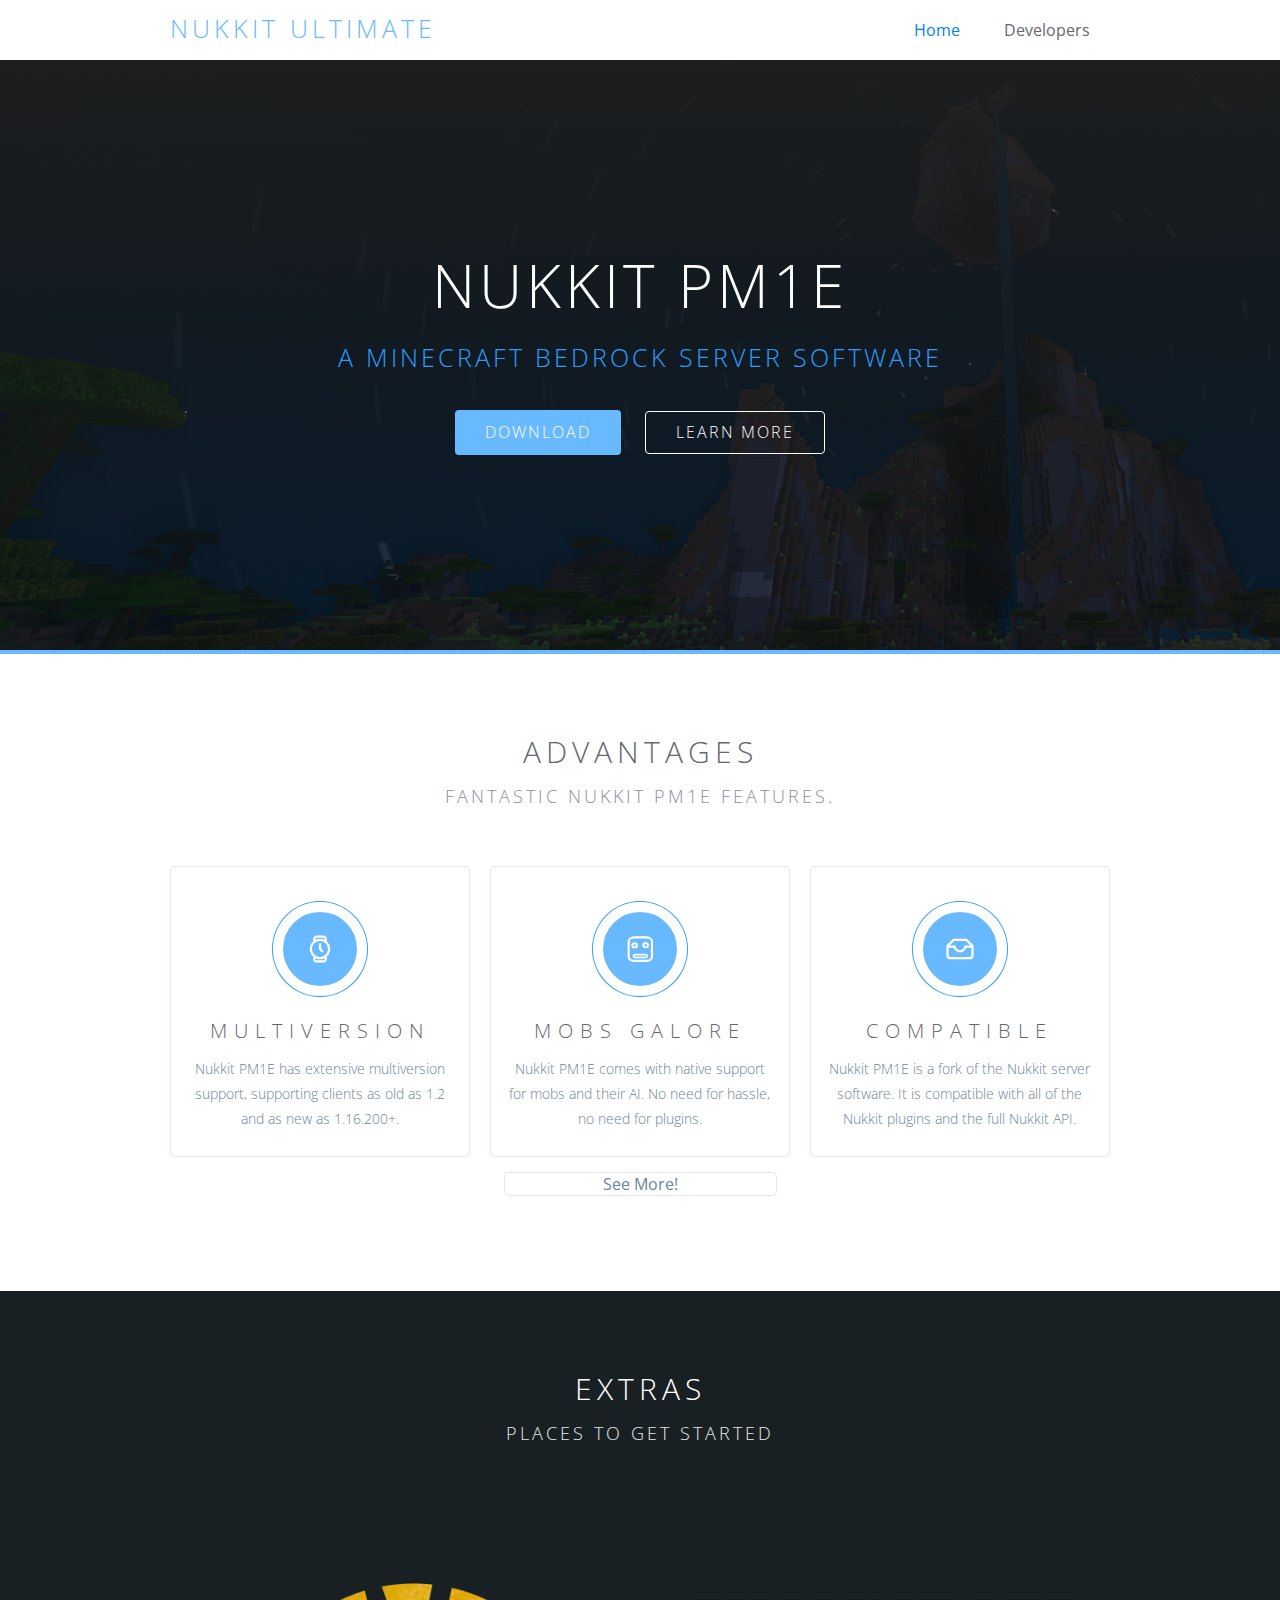
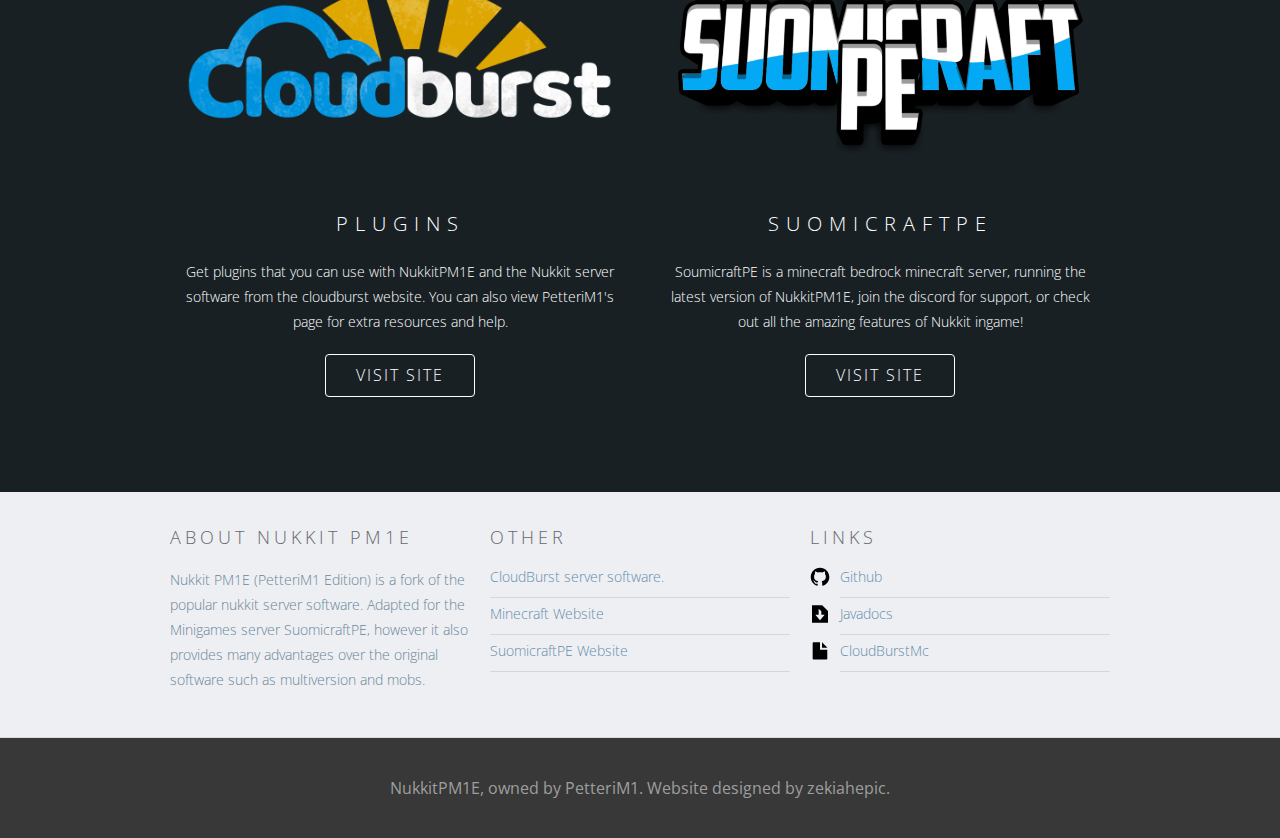
==== commit c7e7e789: "Update #11 smelly paths gone!" ====
--- a/index.html
+++ b/index.html
@@ -1,12 +1,12 @@
 <!DOCTYPE html>
-<html data-wf-domain="nukkitultimate.webflow.io" data-wf-page="600eaf5972061a6c55d479e1" data-wf-site="600eaf59fb39c7561d19b15a" data-wf-status="1">
+<html data-wf-domain="nukkitultimate.webflow.io" data-wf-page="600eaf5972061a6c55d479e1" data-wf-site="main-assets" data-wf-status="1">
 	<!-- Mirrored from nukkitultimate.webflow.io/ by HTTrack Website Copier/3.x [XR&CO'2014], Sun, 28 Feb 2021 17:51:34 GMT -->
 	<head>
 		<meta charset="utf-8"/>
 		<title>NukkitUltimate</title>
 		<meta content="width=device-width, initial-scale=1" name="viewport"/>
 		<meta content="Webflow" name="generator"/>
-		<link href="./nukkitultimate.assets/600eaf59fb39c7561d19b15a/css/nukkitultimate.webflow.de386e670.css" rel="stylesheet" type="text/css"/>
+		<link href="./nukkitultimate.assets/main-assets/css/nukkitultimate.webflow.de386e670.css" rel="stylesheet" type="text/css"/>
 		<script src="./ajax.googleapis.com/ajax/libs/webfont/1.6.26/webfont.js" type="text/javascript"></script>
 		<script type="text/javascript">WebFont.load({  google: {    families: ["Open Sans:300,300italic,400,400italic,600,600italic,700,700italic,800,800italic","Roboto:300,regular,500"]  }});</script>
 		<!--[if lt IE 9]>
@@ -51,28 +51,28 @@
 				<div class="w-row">
 					<div class="w-col w-col-4">
 						<div style="opacity:1" class="white-box"> <! --Removed: <div data-w-id="270e8437-efa3-df11-d438-de69b23e41e9" || Changed opacity to 1-->
-							<img src="./nukkitultimate.assets/600eaf59fb39c7561d19b15a/600eaf5972061a6380d47a0b_feather-15-white.svg" alt="" class="grid-image"/>
+							<img src="./nukkitultimate.assets/main-assets/600eaf5972061a6380d47a0b_feather-15-white.svg" alt="" class="grid-image"/>
 							<h3>Multiversion</h3>
 							<p>Nukkit PM1E has extensive multiversion support, supporting clients as old as 1.2 and as new as 1.16.200+.</p>
 						</div>
 					</div>
 					<div class="w-col w-col-4">
 						<div style="opacity:1" class="white-box"> <! --Removed:  <div data-w-id="29c25774-570b-ddb2-69b5-f4ddbb194afd" || Changed opacity to 1-->
-							<img src="./nukkitultimate.assets/600eaf59fb39c7561d19b15a/600eaf5972061a1628d479f4_feather2-17-white.svg" width="210" alt="" class="grid-image"/>
+							<img src="./nukkitultimate.assets/main-assets/600eaf5972061a1628d479f4_feather2-17-white.svg" width="210" alt="" class="grid-image"/>
 							<h3>mobs galore</h3>
 							<p>Nukkit PM1E comes with native support for mobs and their AI. No need for hassle, no need for plugins.</p>
 						</div>
 					</div>
 					<div class="w-col w-col-4">
 						<div style="opacity:1" class="white-box"> <! --Removed: <div data-w-id="49e69b8a-ef40-4d84-1f92-d2617143b8db" || Changed opacity to 1-->
-							<img src="./nukkitultimate.assets/600eaf59fb39c7561d19b15a/600eaf5972061a15cbd47a1c_feather2-22-white.svg" alt="" class="grid-image"/>
+							<img src="./nukkitultimate.assets/main-assets/600eaf5972061a15cbd47a1c_feather2-22-white.svg" alt="" class="grid-image"/>
 							<h3>compatible</h3>
 							<p>Nukkit PM1E is a fork of the Nukkit server software. It is compatible with all of the Nukkit plugins and the full Nukkit API.</p>
 						</div>
 					</div>
 				</div>
 				<div class= "white-box-button-padding">
-					<button class="white-box-button">See More!</button>
+					<button class="white-box-button" height="30px">See More!</button>
 				</div>
 			</div>
 		</div>
@@ -85,7 +85,7 @@
 				<div class="w-row">
 					<div class="w-col w-col-6">
 						<div class="white-box transparent">
-							<img src="./nukkitultimate.assets/600eaf59fb39c7561d19b15a/cloudburst.png" alt="" class="fullwidth-image"/>
+							<img src="./nukkitultimate.assets/main-assets/cloudburst.png" alt="" class="fullwidth-image"/>
 							<h3 class="white-text">plugins</h3>
 							<p class="white-text">Get plugins that you can use with NukkitPM1E and the Nukkit server software from the cloudburst website. You can also view PetteriM1's page for extra resources and help.</p>
 							<a href="#" class="hollow-button">Visit site</a>
@@ -93,7 +93,7 @@
 					</div>
 					<div class="w-col w-col-6">
 						<div class="white-box transparent">
-							<img src="./nukkitultimate.assets/600eaf59fb39c7561d19b15a/scpe.png" alt="" class="fullwidth-image"/>
+							<img src="./nukkitultimate.assets/main-assets/scpe.png" alt="" class="fullwidth-image"/>
 							<h3 class="white-text">suomicraftpe</h3>
 							<p class="white-text">SoumicraftPE is a minecraft bedrock minecraft server, running the latest version of NukkitPM1E, join the discord for support, or check out all the amazing features of Nukkit ingame!</p>
 							<a href="#" class="hollow-button all-caps">visit site</a>
@@ -118,15 +118,15 @@
 					<div class="w-col w-col-4">
 						<h5>Links</h5>
 						<div class="footer-link-wrapper w-clearfix">
-							<img src="./nukkitultimate.assets/600eaf59fb39c7561d19b15a/600eaf5972061a36f5d47a1a_social-33.svg" width="20" alt="" class="info-icon"/>
+							<img src="./nukkitultimate.assets/main-assets/600eaf5972061a36f5d47a1a_social-33.svg" width="20" alt="" class="info-icon"/>
 							<a href="#" class="footer-link with-icon">Github</a>
 						</div>
 						<div class="footer-link-wrapper w-clearfix">
-							<img src="./nukkitultimate.assets/600eaf59fb39c7561d19b15a/600eaf5972061aacf0d47a30_social-28.svg" width="20" alt="" class="info-icon"/>
+							<img src="./nukkitultimate.assets/main-assets/600eaf5972061aacf0d47a30_social-28.svg" width="20" alt="" class="info-icon"/>
 							<a href="#" class="footer-link with-icon">Javadocs</a>
 						</div>
 						<div class="footer-link-wrapper w-clearfix">
-							<img src="./nukkitultimate.assets/600eaf59fb39c7561d19b15a/600eaf5972061a1209d479f6_social-23.svg" width="20" alt="" class="info-icon"/>
+							<img src="./nukkitultimate.assets/main-assets/600eaf5972061a1209d479f6_social-23.svg" width="20" alt="" class="info-icon"/>
 							<a href="#" class="footer-link with-icon">CloudBurstMc</a>
 						</div>
 					</div>
@@ -138,8 +138,8 @@
 				<div class="footer-text">NukkitPM1E, owned by PetteriM1. Website designed by zekiahepic.</div>
 			</div>
 		</div>
-		<script src="./d3e54v103j8qbb.cloudfront.net/js/jquery-3.5.1.min.dc5e7f18c87814.js?site=600eaf59fb39c7561d19b15a" type="text/javascript" integrity="sha256-9/aliU8dGd2tb6OSsuzixeV4y/faTqgFtohetphbbj0=" crossorigin="anonymous"></script>
-		<script src="./nukkitultimate.assets/600eaf59fb39c7561d19b15a/js/webflow.64b128174.js" type="text/javascript"></script>
+		<script src="./d3e54v103j8qbb.cloudfront.net/js/jquery-3.5.1.min.dc5e7f18c87814.js?site=main-assets" type="text/javascript" integrity="sha256-9/aliU8dGd2tb6OSsuzixeV4y/faTqgFtohetphbbj0=" crossorigin="anonymous"></script>
+		<script src="./nukkitultimate.assets/main-assets/js/webflow.64b128174.js" type="text/javascript"></script>
 		<!--[if lte IE 9]>
 		<script src="//cdnjs.cloudflare.com/ajax/libs/placeholders/3.0.2/placeholders.min.js"></script>
 		<![endif]-->
--- a/nukkitultimate.assets/main-assets/css/nukkitultimate.webflow.de386e670.css
+++ b/nukkitultimate.assets/main-assets/css/nukkitultimate.webflow.de386e670.css
@@ -0,0 +1,1044 @@
+/* Generated on: Sun Feb 28 2021 15:26:04 GMT+0000 (Coordinated Universal Time) */
+/* ==========================================================================
+   normalize.css v3.0.3 | MIT License | github.com/necolas/normalize.css 
+   ========================================================================== */
+/*! normalize.css v3.0.3 | MIT License | github.com/necolas/normalize.css */html{font-family:sans-serif;-ms-text-size-adjust:100%;-webkit-text-size-adjust:100%}body{margin:0}article,aside,details,figcaption,figure,footer,header,hgroup,main,menu,nav,section,summary{display:block}audio,canvas,progress,video{display:inline-block;vertical-align:baseline}audio:not([controls]){display:none;height:0}[hidden],template{display:none}a{background-color:transparent}a:active,a:hover{outline:0}abbr[title]{border-bottom:1px dotted}b,strong{font-weight:bold}dfn{font-style:italic}h1{font-size:2em;margin:.67em 0}mark{background:#ff0;color:#000}small{font-size:80%}sub,sup{font-size:75%;line-height:0;position:relative;vertical-align:baseline}sup{top:-0.5em}sub{bottom:-0.25em}img{border:0}svg:not(:root){overflow:hidden}figure{margin:1em 40px}hr{box-sizing:content-box;height:0}pre{overflow:auto}code,kbd,pre,samp{font-family:monospace,monospace;font-size:1em}button,input,optgroup,select,textarea{color:inherit;font:inherit;margin:0}button{overflow:visible}button,select{text-transform:none}button,html input[type="button"],input[type="reset"]{-webkit-appearance:button;cursor:pointer}button[disabled],html input[disabled]{cursor:default}button::-moz-focus-inner,input::-moz-focus-inner{border:0;padding:0}input{line-height:normal}input[type="checkbox"],input[type="radio"]{box-sizing:border-box;padding:0}input[type="number"]::-webkit-inner-spin-button,input[type="number"]::-webkit-outer-spin-button{height:auto}input[type="search"]{-webkit-appearance:none}input[type="search"]::-webkit-search-cancel-button,input[type="search"]::-webkit-search-decoration{-webkit-appearance:none}fieldset{border:1px solid #c0c0c0;margin:0 2px;padding:.35em .625em .75em}legend{border:0;padding:0}textarea{overflow:auto}optgroup{font-weight:bold}table{border-collapse:collapse;border-spacing:0}td,th{padding:0}
+
+/* ==========================================================================
+   Start of base Webflow CSS - If you're looking for some ultra-clean CSS, skip the boilerplate and see the unminified code below.
+   ========================================================================== */
+@font-face{font-family:'webflow-icons';src:url("[data-uri]") format('truetype');font-weight:normal;font-style:normal}[class^="w-icon-"],[class*=" w-icon-"]{font-family:'webflow-icons' !important;speak:none;font-style:normal;font-weight:normal;font-variant:normal;text-transform:none;line-height:1;-webkit-font-smoothing:antialiased;-moz-osx-font-smoothing:grayscale}.w-icon-slider-right:before{content:"\e600"}.w-icon-slider-left:before{content:"\e601"}.w-icon-nav-menu:before{content:"\e602"}.w-icon-arrow-down:before,.w-icon-dropdown-toggle:before{content:"\e603"}.w-icon-file-upload-remove:before{content:"\e900"}.w-icon-file-upload-icon:before{content:"\e903"}*{-webkit-box-sizing:border-box;-moz-box-sizing:border-box;box-sizing:border-box}html{height:100%}body{margin:0;min-height:100%;background-color:#fff;font-family:Arial,sans-serif;font-size:14px;line-height:20px;color:#333}img{max-width:100%;vertical-align:middle;display:inline-block}html.w-mod-touch *{background-attachment:scroll !important}.w-block{display:block}.w-inline-block{max-width:100%;display:inline-block}.w-clearfix:before,.w-clearfix:after{content:" ";display:table;grid-column-start:1;grid-row-start:1;grid-column-end:2;grid-row-end:2}.w-clearfix:after{clear:both}.w-hidden{display:none}.w-button{display:inline-block;padding:9px 15px;background-color:#3898EC;color:white;border:0;line-height:inherit;text-decoration:none;cursor:pointer;border-radius:0}input.w-button{-webkit-appearance:button}html[data-w-dynpage] [data-w-cloak]{color:transparent !important}.w-webflow-badge,.w-webflow-badge *{position:static;left:auto;top:auto;right:auto;bottom:auto;z-index:auto;display:block;visibility:visible;overflow:visible;overflow-x:visible;overflow-y:visible;box-sizing:border-box;width:auto;height:auto;max-height:none;max-width:none;min-height:0;min-width:0;margin:0;padding:0;float:none;clear:none;border:0 none transparent;border-radius:0;background:none;background-image:none;background-position:0 0;background-size:auto auto;background-repeat:repeat;background-origin:padding-box;background-clip:border-box;background-attachment:scroll;background-color:transparent;box-shadow:none;opacity:1;transform:none;transition:none;direction:ltr;font-family:inherit;font-weight:inherit;color:inherit;font-size:inherit;line-height:inherit;font-style:inherit;font-variant:inherit;text-align:inherit;letter-spacing:inherit;text-decoration:inherit;text-indent:0;text-transform:inherit;list-style-type:disc;text-shadow:none;font-smoothing:auto;vertical-align:baseline;cursor:inherit;white-space:inherit;word-break:normal;word-spacing:normal;word-wrap:normal}.w-webflow-badge{position:fixed !important;display:inline-block !important;visibility:visible !important;z-index:2147483647 !important;top:auto !important;right:12px !important;bottom:12px !important;left:auto !important;color:#AAADB0 !important;background-color:#fff !important;border-radius:3px !important;padding:6px 8px 6px 6px !important;font-size:12px !important;opacity:1 !important;line-height:14px !important;text-decoration:none !important;transform:none !important;margin:0 !important;width:auto !important;height:auto !important;overflow:visible !important;white-space:nowrap;box-shadow:0 0 0 1px rgba(0,0,0,0.1),0 1px 3px rgba(0,0,0,0.1);cursor:pointer}.w-webflow-badge>img{display:inline-block !important;visibility:visible !important;opacity:1 !important;vertical-align:middle !important}h1,h2,h3,h4,h5,h6{font-weight:bold;margin-bottom:10px}h1{font-size:38px;line-height:44px;margin-top:20px}h2{font-size:32px;line-height:36px;margin-top:20px}h3{font-size:24px;line-height:30px;margin-top:20px}h4{font-size:18px;line-height:24px;margin-top:10px}h5{font-size:14px;line-height:20px;margin-top:10px}h6{font-size:12px;line-height:18px;margin-top:10px}p{margin-top:0;margin-bottom:10px}blockquote{margin:0 0 10px 0;padding:10px 20px;border-left:5px solid #E2E2E2;font-size:18px;line-height:22px}figure{margin:0;margin-bottom:10px}figcaption{margin-top:5px;text-align:center}ul,ol{margin-top:0;margin-bottom:10px;padding-left:40px}.w-list-unstyled{padding-left:0;list-style:none}.w-embed:before,.w-embed:after{content:" ";display:table;grid-column-start:1;grid-row-start:1;grid-column-end:2;grid-row-end:2}.w-embed:after{clear:both}.w-video{width:100%;position:relative;padding:0}.w-video iframe,.w-video object,.w-video embed{position:absolute;top:0;left:0;width:100%;height:100%}fieldset{padding:0;margin:0;border:0}button,html input[type="button"],input[type="reset"]{border:0;cursor:pointer;-webkit-appearance:button}.w-form{margin:0 0 15px}.w-form-done{display:none;padding:20px;text-align:center;background-color:#dddddd}.w-form-fail{display:none;margin-top:10px;padding:10px;background-color:#ffdede}label{display:block;margin-bottom:5px;font-weight:bold}.w-input,.w-select{display:block;width:100%;height:38px;padding:8px 12px;margin-bottom:10px;font-size:14px;line-height:1.42857143;color:#333333;vertical-align:middle;background-color:#ffffff;border:1px solid #cccccc}.w-input:-moz-placeholder,.w-select:-moz-placeholder{color:#999}.w-input::-moz-placeholder,.w-select::-moz-placeholder{color:#999;opacity:1}.w-input:-ms-input-placeholder,.w-select:-ms-input-placeholder{color:#999}.w-input::-webkit-input-placeholder,.w-select::-webkit-input-placeholder{color:#999}.w-input:focus,.w-select:focus{border-color:#3898EC;outline:0}.w-input[disabled],.w-select[disabled],.w-input[readonly],.w-select[readonly],fieldset[disabled] .w-input,fieldset[disabled] .w-select{cursor:not-allowed;background-color:#eeeeee}textarea.w-input,textarea.w-select{height:auto}.w-select{background-color:#f3f3f3}.w-select[multiple]{height:auto}.w-form-label{display:inline-block;cursor:pointer;font-weight:normal;margin-bottom:0}.w-radio{display:block;margin-bottom:5px;padding-left:20px}.w-radio:before,.w-radio:after{content:" ";display:table;grid-column-start:1;grid-row-start:1;grid-column-end:2;grid-row-end:2}.w-radio:after{clear:both}.w-radio-input{margin:4px 0 0;margin-top:1px \9;line-height:normal;float:left;margin-left:-20px}.w-radio-input{margin-top:3px}.w-file-upload{display:block;margin-bottom:10px}.w-file-upload-input{width:.1px;height:.1px;opacity:0;overflow:hidden;position:absolute;z-index:-100}.w-file-upload-default,.w-file-upload-uploading,.w-file-upload-success{display:inline-block;color:#333333}.w-file-upload-error{display:block;margin-top:10px}.w-file-upload-default.w-hidden,.w-file-upload-uploading.w-hidden,.w-file-upload-error.w-hidden,.w-file-upload-success.w-hidden{display:none}.w-file-upload-uploading-btn{display:flex;font-size:14px;font-weight:normal;cursor:pointer;margin:0;padding:8px 12px;border:1px solid #cccccc;background-color:#fafafa}.w-file-upload-file{display:flex;flex-grow:1;justify-content:space-between;margin:0;padding:8px 9px 8px 11px;border:1px solid #cccccc;background-color:#fafafa}.w-file-upload-file-name{font-size:14px;font-weight:normal;display:block}.w-file-remove-link{margin-top:3px;margin-left:10px;width:auto;height:auto;padding:3px;display:block;cursor:pointer}.w-icon-file-upload-remove{margin:auto;font-size:10px}.w-file-upload-error-msg{display:inline-block;color:#ea384c;padding:2px 0}.w-file-upload-info{display:inline-block;line-height:38px;padding:0 12px}.w-file-upload-label{display:inline-block;font-size:14px;font-weight:normal;cursor:pointer;margin:0;padding:8px 12px;border:1px solid #cccccc;background-color:#fafafa}.w-icon-file-upload-icon,.w-icon-file-upload-uploading{display:inline-block;margin-right:8px;width:20px}.w-icon-file-upload-uploading{height:20px}.w-container{margin-left:auto;margin-right:auto;max-width:940px}.w-container:before,.w-container:after{content:" ";display:table;grid-column-start:1;grid-row-start:1;grid-column-end:2;grid-row-end:2}.w-container:after{clear:both}.w-container .w-row{margin-left:-10px;margin-right:-10px}.w-row:before,.w-row:after{content:" ";display:table;grid-column-start:1;grid-row-start:1;grid-column-end:2;grid-row-end:2}.w-row:after{clear:both}.w-row .w-row{margin-left:0;margin-right:0}.w-col{position:relative;float:left;width:100%;min-height:1px;padding-left:10px;padding-right:10px}.w-col .w-col{padding-left:0;padding-right:0}.w-col-1{width:8.33333333%}.w-col-2{width:16.66666667%}.w-col-3{width:25%}.w-col-4{width:33.33333333%}.w-col-5{width:41.66666667%}.w-col-6{width:50%}.w-col-7{width:58.33333333%}.w-col-8{width:66.66666667%}.w-col-9{width:75%}.w-col-10{width:83.33333333%}.w-col-11{width:91.66666667%}.w-col-12{width:100%}.w-hidden-main{display:none !important}@media screen and (max-width:991px){.w-container{max-width:728px}.w-hidden-main{display:inherit !important}.w-hidden-medium{display:none !important}.w-col-medium-1{width:8.33333333%}.w-col-medium-2{width:16.66666667%}.w-col-medium-3{width:25%}.w-col-medium-4{width:33.33333333%}.w-col-medium-5{width:41.66666667%}.w-col-medium-6{width:50%}.w-col-medium-7{width:58.33333333%}.w-col-medium-8{width:66.66666667%}.w-col-medium-9{width:75%}.w-col-medium-10{width:83.33333333%}.w-col-medium-11{width:91.66666667%}.w-col-medium-12{width:100%}.w-col-stack{width:100%;left:auto;right:auto}}@media screen and (max-width:767px){.w-hidden-main{display:inherit !important}.w-hidden-medium{display:inherit !important}.w-hidden-small{display:none !important}.w-row,.w-container .w-row{margin-left:0;margin-right:0}.w-col{width:100%;left:auto;right:auto}.w-col-small-1{width:8.33333333%}.w-col-small-2{width:16.66666667%}.w-col-small-3{width:25%}.w-col-small-4{width:33.33333333%}.w-col-small-5{width:41.66666667%}.w-col-small-6{width:50%}.w-col-small-7{width:58.33333333%}.w-col-small-8{width:66.66666667%}.w-col-small-9{width:75%}.w-col-small-10{width:83.33333333%}.w-col-small-11{width:91.66666667%}.w-col-small-12{width:100%}}@media screen and (max-width:479px){.w-container{max-width:none}.w-hidden-main{display:inherit !important}.w-hidden-medium{display:inherit !important}.w-hidden-small{display:inherit !important}.w-hidden-tiny{display:none !important}.w-col{width:100%}.w-col-tiny-1{width:8.33333333%}.w-col-tiny-2{width:16.66666667%}.w-col-tiny-3{width:25%}.w-col-tiny-4{width:33.33333333%}.w-col-tiny-5{width:41.66666667%}.w-col-tiny-6{width:50%}.w-col-tiny-7{width:58.33333333%}.w-col-tiny-8{width:66.66666667%}.w-col-tiny-9{width:75%}.w-col-tiny-10{width:83.33333333%}.w-col-tiny-11{width:91.66666667%}.w-col-tiny-12{width:100%}}.w-widget{position:relative}.w-widget-map{width:100%;height:400px}.w-widget-map label{width:auto;display:inline}.w-widget-map img{max-width:inherit}.w-widget-map .gm-style-iw{text-align:center}.w-widget-map .gm-style-iw>button{display:none !important}.w-widget-twitter{overflow:hidden}.w-widget-twitter-count-shim{display:inline-block;vertical-align:top;position:relative;width:28px;height:20px;text-align:center;background:white;border:#758696 solid 1px;border-radius:3px}.w-widget-twitter-count-shim *{pointer-events:none;-webkit-user-select:none;-moz-user-select:none;-ms-user-select:none;user-select:none}.w-widget-twitter-count-shim .w-widget-twitter-count-inner{position:relative;font-size:15px;line-height:12px;text-align:center;color:#999;font-family:serif}.w-widget-twitter-count-shim .w-widget-twitter-count-clear{position:relative;display:block}.w-widget-twitter-count-shim.w--large{width:36px;height:28px}.w-widget-twitter-count-shim.w--large .w-widget-twitter-count-inner{font-size:18px;line-height:18px}.w-widget-twitter-count-shim:not(.w--vertical){margin-left:5px;margin-right:8px}.w-widget-twitter-count-shim:not(.w--vertical).w--large{margin-left:6px}.w-widget-twitter-count-shim:not(.w--vertical):before,.w-widget-twitter-count-shim:not(.w--vertical):after{top:50%;left:0;border:solid transparent;content:" ";height:0;width:0;position:absolute;pointer-events:none}.w-widget-twitter-count-shim:not(.w--vertical):before{border-color:rgba(117,134,150,0);border-right-color:#5d6c7b;border-width:4px;margin-left:-9px;margin-top:-4px}.w-widget-twitter-count-shim:not(.w--vertical).w--large:before{border-width:5px;margin-left:-10px;margin-top:-5px}.w-widget-twitter-count-shim:not(.w--vertical):after{border-color:rgba(255,255,255,0);border-right-color:white;border-width:4px;margin-left:-8px;margin-top:-4px}.w-widget-twitter-count-shim:not(.w--vertical).w--large:after{border-width:5px;margin-left:-9px;margin-top:-5px}.w-widget-twitter-count-shim.w--vertical{width:61px;height:33px;margin-bottom:8px}.w-widget-twitter-count-shim.w--vertical:before,.w-widget-twitter-count-shim.w--vertical:after{top:100%;left:50%;border:solid transparent;content:" ";height:0;width:0;position:absolute;pointer-events:none}.w-widget-twitter-count-shim.w--vertical:before{border-color:rgba(117,134,150,0);border-top-color:#5d6c7b;border-width:5px;margin-left:-5px}.w-widget-twitter-count-shim.w--vertical:after{border-color:rgba(255,255,255,0);border-top-color:white;border-width:4px;margin-left:-4px}.w-widget-twitter-count-shim.w--vertical .w-widget-twitter-count-inner{font-size:18px;line-height:22px}.w-widget-twitter-count-shim.w--vertical.w--large{width:76px}.w-widget-gplus{overflow:hidden}.w-background-video{position:relative;overflow:hidden;height:500px;color:white}.w-background-video>video{background-size:cover;background-position:50% 50%;position:absolute;margin:auto;width:100%;height:100%;right:-100%;bottom:-100%;top:-100%;left:-100%;object-fit:cover;z-index:-100}.w-background-video>video::-webkit-media-controls-start-playback-button{display:none !important;-webkit-appearance:none}.w-slider{position:relative;height:300px;text-align:center;background:#dddddd;clear:both;-webkit-tap-highlight-color:rgba(0,0,0,0);tap-highlight-color:rgba(0,0,0,0)}.w-slider-mask{position:relative;display:block;overflow:hidden;z-index:1;left:0;right:0;height:100%;white-space:nowrap}.w-slide{position:relative;display:inline-block;vertical-align:top;width:100%;height:100%;white-space:normal;text-align:left}.w-slider-nav{position:absolute;z-index:2;top:auto;right:0;bottom:0;left:0;margin:auto;padding-top:10px;height:40px;text-align:center;-webkit-tap-highlight-color:rgba(0,0,0,0);tap-highlight-color:rgba(0,0,0,0)}.w-slider-nav.w-round>div{border-radius:100%}.w-slider-nav.w-num>div{width:auto;height:auto;padding:.2em .5em;font-size:inherit;line-height:inherit}.w-slider-nav.w-shadow>div{box-shadow:0 0 3px rgba(51,51,51,0.4)}.w-slider-nav-invert{color:#fff}.w-slider-nav-invert>div{background-color:rgba(34,34,34,0.4)}.w-slider-nav-invert>div.w-active{background-color:#222}.w-slider-dot{position:relative;display:inline-block;width:1em;height:1em;background-color:rgba(255,255,255,0.4);cursor:pointer;margin:0 3px .5em;transition:background-color 100ms,color 100ms}.w-slider-dot.w-active{background-color:#fff}.w-slider-dot:focus{outline:none;box-shadow:0 0 0 2px #fff}.w-slider-dot:focus.w-active{box-shadow:none}.w-slider-arrow-left,.w-slider-arrow-right{position:absolute;width:80px;top:0;right:0;bottom:0;left:0;margin:auto;cursor:pointer;overflow:hidden;color:white;font-size:40px;-webkit-tap-highlight-color:rgba(0,0,0,0);tap-highlight-color:rgba(0,0,0,0);-webkit-user-select:none;-moz-user-select:none;-ms-user-select:none;user-select:none}.w-slider-arrow-left [class^="w-icon-"],.w-slider-arrow-right [class^="w-icon-"],.w-slider-arrow-left [class*=" w-icon-"],.w-slider-arrow-right [class*=" w-icon-"]{position:absolute}.w-slider-arrow-left:focus,.w-slider-arrow-right:focus{outline:0}.w-slider-arrow-left{z-index:3;right:auto}.w-slider-arrow-right{z-index:4;left:auto}.w-icon-slider-left,.w-icon-slider-right{top:0;right:0;bottom:0;left:0;margin:auto;width:1em;height:1em}.w-slider-aria-label{border:0;clip:rect(0 0 0 0);height:1px;margin:-1px;overflow:hidden;padding:0;position:absolute;width:1px}.w-dropdown{display:inline-block;position:relative;text-align:left;margin-left:auto;margin-right:auto;z-index:900}.w-dropdown-btn,.w-dropdown-toggle,.w-dropdown-link{position:relative;vertical-align:top;text-decoration:none;color:#222222;padding:20px;text-align:left;margin-left:auto;margin-right:auto;white-space:nowrap}.w-dropdown-toggle{-webkit-user-select:none;-moz-user-select:none;-ms-user-select:none;user-select:none;display:inline-block;cursor:pointer;padding-right:40px}.w-dropdown-toggle:focus{outline:0}.w-icon-dropdown-toggle{position:absolute;top:0;right:0;bottom:0;margin:auto;margin-right:20px;width:1em;height:1em}.w-dropdown-list{position:absolute;background:#dddddd;display:none;min-width:100%}.w-dropdown-list.w--open{display:block}.w-dropdown-link{padding:10px 20px;display:block;color:#222222}.w-dropdown-link.w--current{color:#0082f3}.w-dropdown-link:focus{outline:0}@media screen and (max-width:767px){.w-nav-brand{padding-left:10px}}.w-lightbox-backdrop{color:#000;cursor:auto;font-family:serif;font-size:medium;font-style:normal;font-variant:normal;font-weight:normal;letter-spacing:normal;line-height:normal;list-style:disc;text-align:start;text-indent:0;text-shadow:none;text-transform:none;visibility:visible;white-space:normal;word-break:normal;word-spacing:normal;word-wrap:normal;position:fixed;top:0;right:0;bottom:0;left:0;color:#fff;font-family:"Helvetica Neue",Helvetica,Ubuntu,"Segoe UI",Verdana,sans-serif;font-size:17px;line-height:1.2;font-weight:300;text-align:center;background:rgba(0,0,0,0.9);z-index:2000;outline:0;opacity:0;-webkit-user-select:none;-moz-user-select:none;-ms-user-select:none;-webkit-tap-highlight-color:transparent;-webkit-transform:translate(0, 0)}.w-lightbox-backdrop,.w-lightbox-container{height:100%;overflow:auto;-webkit-overflow-scrolling:touch}.w-lightbox-content{position:relative;height:100vh;overflow:hidden}.w-lightbox-view{position:absolute;width:100vw;height:100vh;opacity:0}.w-lightbox-view:before{content:"";height:100vh}.w-lightbox-group,.w-lightbox-group .w-lightbox-view,.w-lightbox-group .w-lightbox-view:before{height:86vh}.w-lightbox-frame,.w-lightbox-view:before{display:inline-block;vertical-align:middle}.w-lightbox-figure{position:relative;margin:0}.w-lightbox-group .w-lightbox-figure{cursor:pointer}.w-lightbox-img{width:auto;height:auto;max-width:none}.w-lightbox-image{display:block;float:none;max-width:100vw;max-height:100vh}.w-lightbox-group .w-lightbox-image{max-height:86vh}.w-lightbox-caption{position:absolute;right:0;bottom:0;left:0;padding:.5em 1em;background:rgba(0,0,0,0.4);text-align:left;text-overflow:ellipsis;white-space:nowrap;overflow:hidden}.w-lightbox-embed{position:absolute;top:0;right:0;bottom:0;left:0;width:100%;height:100%}.w-lightbox-control{position:absolute;top:0;width:4em;background-size:24px;background-repeat:no-repeat;background-position:center;cursor:pointer;-webkit-transition:all .3s;transition:all .3s}.w-lightbox-left{display:none;bottom:0;left:0;background-image:url("[data-uri]")}.w-lightbox-right{display:none;right:0;bottom:0;background-image:url("[data-uri]")}.w-lightbox-close{right:0;height:2.6em;background-image:url("[data-uri]");background-size:18px}.w-lightbox-strip{position:absolute;bottom:0;left:0;right:0;padding:0 1vh;line-height:0;white-space:nowrap;overflow-x:auto;overflow-y:hidden}.w-lightbox-item{display:inline-block;width:10vh;padding:2vh 1vh;box-sizing:content-box;cursor:pointer;-webkit-transform:translate3d(0, 0, 0)}.w-lightbox-active{opacity:.3}.w-lightbox-thumbnail{position:relative;height:10vh;background:#222;overflow:hidden}.w-lightbox-thumbnail-image{position:absolute;top:0;left:0}.w-lightbox-thumbnail .w-lightbox-tall{top:50%;width:100%;-webkit-transform:translate(0, -50%);-ms-transform:translate(0, -50%);transform:translate(0, -50%)}.w-lightbox-thumbnail .w-lightbox-wide{left:50%;height:100%;-webkit-transform:translate(-50%, 0);-ms-transform:translate(-50%, 0);transform:translate(-50%, 0)}.w-lightbox-spinner{position:absolute;top:50%;left:50%;box-sizing:border-box;width:40px;height:40px;margin-top:-20px;margin-left:-20px;border:5px solid rgba(0,0,0,0.4);border-radius:50%;-webkit-animation:spin .8s infinite linear;animation:spin .8s infinite linear}.w-lightbox-spinner:after{content:"";position:absolute;top:-4px;right:-4px;bottom:-4px;left:-4px;border:3px solid transparent;border-bottom-color:#fff;border-radius:50%}.w-lightbox-hide{display:none}.w-lightbox-noscroll{overflow:hidden}@media (min-width:768px){.w-lightbox-content{height:96vh;margin-top:2vh}.w-lightbox-view,.w-lightbox-view:before{height:96vh}.w-lightbox-group,.w-lightbox-group .w-lightbox-view,.w-lightbox-group .w-lightbox-view:before{height:84vh}.w-lightbox-image{max-width:96vw;max-height:96vh}.w-lightbox-group .w-lightbox-image{max-width:82.3vw;max-height:84vh}.w-lightbox-left,.w-lightbox-right{display:block;opacity:.5}.w-lightbox-close{opacity:.8}.w-lightbox-control:hover{opacity:1}}.w-lightbox-inactive,.w-lightbox-inactive:hover{opacity:0}.w-richtext:before,.w-richtext:after{content:" ";display:table;grid-column-start:1;grid-row-start:1;grid-column-end:2;grid-row-end:2}.w-richtext:after{clear:both}.w-richtext[contenteditable="true"]:before,.w-richtext[contenteditable="true"]:after{white-space:initial}.w-richtext ol,.w-richtext ul{overflow:hidden}.w-richtext .w-richtext-figure-selected.w-richtext-figure-type-video div:after,.w-richtext .w-richtext-figure-selected[data-rt-type="video"] div:after{outline:2px solid #2895f7}.w-richtext .w-richtext-figure-selected.w-richtext-figure-type-image div,.w-richtext .w-richtext-figure-selected[data-rt-type="image"] div{outline:2px solid #2895f7}.w-richtext figure.w-richtext-figure-type-video>div:after,.w-richtext figure[data-rt-type="video"]>div:after{content:'';position:absolute;display:none;left:0;top:0;right:0;bottom:0}.w-richtext figure{position:relative;max-width:60%}.w-richtext figure>div:before{cursor:default !important}.w-richtext figure img{width:100%}.w-richtext figure figcaption.w-richtext-figcaption-placeholder{opacity:.6}.w-richtext figure div{font-size:0;color:transparent}.w-richtext figure.w-richtext-figure-type-image,.w-richtext figure[data-rt-type="image"]{display:table}.w-richtext figure.w-richtext-figure-type-image>div,.w-richtext figure[data-rt-type="image"]>div{display:inline-block}.w-richtext figure.w-richtext-figure-type-image>figcaption,.w-richtext figure[data-rt-type="image"]>figcaption{display:table-caption;caption-side:bottom}.w-richtext figure.w-richtext-figure-type-video,.w-richtext figure[data-rt-type="video"]{width:60%;height:0}.w-richtext figure.w-richtext-figure-type-video iframe,.w-richtext figure[data-rt-type="video"] iframe{position:absolute;top:0;left:0;width:100%;height:100%}.w-richtext figure.w-richtext-figure-type-video>div,.w-richtext figure[data-rt-type="video"]>div{width:100%}.w-richtext figure.w-richtext-align-center{margin-right:auto;margin-left:auto;clear:both}.w-richtext figure.w-richtext-align-center.w-richtext-figure-type-image>div,.w-richtext figure.w-richtext-align-center[data-rt-type="image"]>div{max-width:100%}.w-richtext figure.w-richtext-align-normal{clear:both}.w-richtext figure.w-richtext-align-fullwidth{width:100%;max-width:100%;text-align:center;clear:both;display:block;margin-right:auto;margin-left:auto}.w-richtext figure.w-richtext-align-fullwidth>div{display:inline-block;padding-bottom:inherit}.w-richtext figure.w-richtext-align-fullwidth>figcaption{display:block}.w-richtext figure.w-richtext-align-floatleft{float:left;margin-right:15px;clear:none}.w-richtext figure.w-richtext-align-floatright{float:right;margin-left:15px;clear:none}.w-nav{position:relative;background:#dddddd;z-index:1000}.w-nav:before,.w-nav:after{content:" ";display:table;grid-column-start:1;grid-row-start:1;grid-column-end:2;grid-row-end:2}.w-nav:after{clear:both}.w-nav-brand{position:relative;float:left;text-decoration:none;color:#333333}.w-nav-link{position:relative;display:inline-block;vertical-align:top;text-decoration:none;color:#222222;padding:20px;text-align:left;margin-left:auto;margin-right:auto}.w-nav-link.w--current{color:#0082f3}.w-nav-menu{position:relative;float:right}[data-nav-menu-open]{display:block !important;position:absolute;top:100%;left:0;right:0;background:#C8C8C8;text-align:center;overflow:visible;min-width:200px}.w--nav-link-open{display:block;position:relative}.w-nav-overlay{position:absolute;overflow:hidden;display:none;top:100%;left:0;right:0;width:100%}.w-nav-overlay [data-nav-menu-open]{top:0}.w-nav[data-animation="over-left"] .w-nav-overlay{width:auto}.w-nav[data-animation="over-left"] .w-nav-overlay,.w-nav[data-animation="over-left"] [data-nav-menu-open]{right:auto;z-index:1;top:0}.w-nav[data-animation="over-right"] .w-nav-overlay{width:auto}.w-nav[data-animation="over-right"] .w-nav-overlay,.w-nav[data-animation="over-right"] [data-nav-menu-open]{left:auto;z-index:1;top:0}.w-nav-button{position:relative;float:right;padding:18px;font-size:24px;display:none;cursor:pointer;-webkit-tap-highlight-color:rgba(0,0,0,0);tap-highlight-color:rgba(0,0,0,0);-webkit-user-select:none;-moz-user-select:none;-ms-user-select:none;user-select:none}.w-nav-button:focus{outline:0}.w-nav-button.w--open{background-color:#C8C8C8;color:white}.w-nav[data-collapse="all"] .w-nav-menu{display:none}.w-nav[data-collapse="all"] .w-nav-button{display:block}.w--nav-dropdown-open{display:block}.w--nav-dropdown-toggle-open{display:block}.w--nav-dropdown-list-open{position:static}@media screen and (max-width:991px){.w-nav[data-collapse="medium"] .w-nav-menu{display:none}.w-nav[data-collapse="medium"] .w-nav-button{display:block}}@media screen and (max-width:767px){.w-nav[data-collapse="small"] .w-nav-menu{display:none}.w-nav[data-collapse="small"] .w-nav-button{display:block}.w-nav-brand{padding-left:10px}}@media screen and (max-width:479px){.w-nav[data-collapse="tiny"] .w-nav-menu{display:none}.w-nav[data-collapse="tiny"] .w-nav-button{display:block}}.w-tabs{position:relative}.w-tabs:before,.w-tabs:after{content:" ";display:table;grid-column-start:1;grid-row-start:1;grid-column-end:2;grid-row-end:2}.w-tabs:after{clear:both}.w-tab-menu{position:relative}.w-tab-link{position:relative;display:inline-block;vertical-align:top;text-decoration:none;padding:9px 30px;text-align:left;cursor:pointer;color:#222222;background-color:#dddddd}.w-tab-link.w--current{background-color:#C8C8C8}.w-tab-link:focus{outline:0}.w-tab-content{position:relative;display:block;overflow:hidden}.w-tab-pane{position:relative;display:none}.w--tab-active{display:block}@media screen and (max-width:479px){.w-tab-link{display:block}}.w-ix-emptyfix:after{content:""}@keyframes spin{0%{transform:rotate(0deg)}100%{transform:rotate(360deg)}}.w-dyn-empty{padding:10px;background-color:#dddddd}.w-dyn-hide{display:none !important}.w-dyn-bind-empty{display:none !important}.w-condition-invisible{display:none !important}
+
+/* ==========================================================================
+   Start of custom Webflow CSS
+   ========================================================================== */
+body {
+  background-color: #edeff2;
+  font-family: 'Open Sans', sans-serif;
+  color: #6a859c;
+  font-size: 16px;
+  line-height: 20px;
+}
+
+h1 {
+  margin-top: 0px;
+  margin-bottom: 10px;
+  font-size: 38px;
+  line-height: 44px;
+  font-weight: 700;
+}
+
+h2 {
+  margin-top: 0px;
+  margin-bottom: 10px;
+  color: #676770;
+  font-size: 32px;
+  line-height: 36px;
+  font-weight: 300;
+  text-align: center;
+}
+
+h3 {
+  margin-top: 0px;
+  margin-bottom: 0px;
+  color: #676770;
+  font-size: 20px;
+  line-height: 30px;
+  font-weight: 300;
+  letter-spacing: 7px;
+  text-transform: uppercase;
+}
+
+h4 {
+  margin-top: 0px;
+  margin-bottom: 10px;
+  font-size: 18px;
+  line-height: 24px;
+  font-weight: 700;
+}
+
+h5 {
+  margin-top: 0px;
+  margin-bottom: 20px;
+  color: #676770;
+  font-size: 18px;
+  line-height: 20px;
+  font-weight: 300;
+  letter-spacing: 4px;
+  text-transform: uppercase;
+}
+
+h6 {
+  margin-top: 0px;
+  margin-bottom: 10px;
+  font-size: 12px;
+  line-height: 18px;
+  font-weight: 700;
+}
+
+p {
+  margin-top: 10px;
+  margin-bottom: 10px;
+  font-size: 14px;
+  line-height: 25px;
+  font-weight: 300;
+}
+
+.button {
+  display: inline-block;
+  margin-right: 10px;
+  margin-left: 10px;
+  padding: 12px 30px;
+  border-radius: 4px;
+  background-color: #69b9ff;
+  -webkit-transition: background-color 300ms ease;
+  transition: background-color 300ms ease;
+  color: #fff;
+  font-size: 16px;
+  line-height: 21px;
+  font-weight: 300;
+  text-align: center;
+  letter-spacing: 2px;
+  text-decoration: none;
+  text-transform: uppercase;
+}
+
+.button:hover {
+  background-color: #2e9dff;
+}
+
+.button.w--current {
+  background-color: #2e80b6;
+}
+
+.button.full-width {
+  display: block;
+  width: 100%;
+  margin-right: 0px;
+  margin-left: 0px;
+}
+
+.button.tab {
+  margin-right: 8px;
+  margin-left: 8px;
+  background-color: #92a0ad;
+}
+
+.button.tab:hover {
+  background-color: #2e80b6;
+}
+
+.button.tab.w--current {
+  background-color: #2e80b6;
+}
+
+.navigation-link {
+  -webkit-transition: all 300ms ease-in-out;
+  transition: all 300ms ease-in-out;
+  color: #676770;
+}
+
+.navigation-link:hover {
+  color: #2e9dff;
+}
+
+.navigation-bar {
+  background-color: #fff;
+}
+
+.brand-text {
+  margin-top: 0px;
+  margin-bottom: 0px;
+  font-family: 'Open Sans', sans-serif;
+  color: #69b9ff;
+  font-size: 25px;
+  line-height: 25px;
+  font-weight: 300;
+  letter-spacing: 4px;
+  text-transform: uppercase;
+}
+
+.brand-link {
+  padding-top: 16px;
+  padding-bottom: 16px;
+}
+
+.section {
+  position: relative;
+  padding: 80px 10px; 
+  background-color: #fff;
+  text-align: center;
+}
+
+.section.accent {
+  background-color: #192024;
+}
+
+.white-box {
+  padding: 15px;
+  border: 1px solid #dcebf7;
+  border-radius: 5px;
+  background-color: #fff;
+  text-align: center;
+}
+
+.white-box.transparent {
+  border-style: none;
+  background-color: transparent;
+}
+
+.hero-section {
+  padding-top: 242px;
+  padding-bottom: 242px;
+}
+
+.hero-section.centered {
+  padding-top: 195px;
+  padding-bottom: 195px;
+  border-bottom: 4px solid #69b9ff;
+  background-image: -webkit-gradient(linear, left top, left bottom, from(rgba(56, 56, 56, 0.5)), to(rgba(72, 159, 236, 0.06))), url("../600edde0ab006401f432b3c6_FINAL_PM1EComposite.png");
+  background-image: linear-gradient(180deg, rgba(56, 56, 56, 0.5), rgba(72, 159, 236, 0.06)), url("../600edde0ab006401f432b3c6_FINAL_PM1EComposite.png");
+  background-position: 0px 0px, 0% 50%;
+  text-align: center;
+}
+
+.hero-heading {
+  margin-bottom: 30px;
+  color: #fff;
+  font-size: 60px;
+  line-height: 60px;
+  font-weight: 300;
+  letter-spacing: 4px;
+  text-transform: uppercase;
+}
+
+.hero-subheading {
+  margin-bottom: 40px;
+  color: #2e9dff;
+  font-size: 25px;
+  line-height: 25px;
+  font-weight: 300;
+  letter-spacing: 3px;
+  text-transform: uppercase;
+}
+
+.hollow-button {
+  display: inline-block;
+  margin-right: 10px;
+  margin-left: 10px;
+  padding: 10px 30px;
+  border: 1px solid #fff;
+  border-radius: 4px;
+  -webkit-transition: background-color 300ms ease, border 300ms ease, color 300ms ease;
+  transition: background-color 300ms ease, border 300ms ease, color 300ms ease;
+  color: #fff;
+  line-height: 21px;
+  font-weight: 300;
+  letter-spacing: 2px;
+  text-decoration: none;
+  text-transform: uppercase;
+}
+
+.hollow-button:hover {
+  border-color: #2e9dff;
+  color: #2e9dff;
+}
+
+.hollow-button.all-caps {
+  text-transform: uppercase;
+}
+
+.section-heading {
+  margin-top: 0px;
+  margin-bottom: 16px;
+}
+
+.section-heading.centered {
+  color: #676770;
+  font-size: 30px;
+  font-weight: 300;
+  text-align: center;
+  letter-spacing: 5px;
+  text-transform: uppercase;
+}
+
+.section-heading.centered.white {
+  color: #fff;
+}
+
+.section-subheading.center {
+  color: #8e8e9c;
+  font-size: 18px;
+  font-weight: 300;
+  text-align: center;
+  letter-spacing: 3px;
+  text-transform: uppercase;
+}
+
+.section-subheading.center.off-white {
+  padding-bottom: 0px;
+  color: #e8e8e8;
+}
+
+.section-title-group {
+  margin-bottom: 60px;
+}
+
+.form-field {
+  height: 45px;
+  margin-bottom: 17px;
+  border: 0px solid #000;
+  border-radius: 3px;
+  box-shadow: 0 0 0 1px rgba(64, 64, 71, 0.3);
+}
+
+.form-field.text-area {
+  height: 110px;
+}
+
+.footer {
+  padding-top: 35px;
+  padding-bottom: 35px;
+}
+
+.footer.center {
+  border-top: 1px solid #dbdbdb;
+  background-color: #383838;
+  text-align: center;
+}
+
+.footer-text {
+  margin-top: 5px;
+  margin-bottom: 5px;
+  color: #9e9e9e;
+  font-size: 16px;
+}
+
+.grid-image {
+  display: block;
+  width: 35%;
+  margin: 20px auto;
+  padding: 20px;
+  border: 10px solid #fff;
+  border-radius: 50%;
+  background-color: #69b9ff;
+  box-shadow: 0 0 0 1px #2e9dff;
+}
+
+.info-icon {
+  float: left;
+}
+
+.footer-link {
+  display: block;
+  margin-bottom: 6px;
+  padding-bottom: 10px;
+  border-bottom: 1px solid #d5d5e0;
+  color: #668cad;
+  font-size: 14px;
+  font-weight: 300;
+  text-decoration: none;
+}
+
+.footer-link:hover {
+  color: rgba(0, 140, 255, 0.84);
+}
+
+.footer-link.with-icon {
+  margin-left: 30px;
+}
+
+.tab-menu {
+  margin-bottom: 40px;
+  text-align: center;
+}
+
+.tabs-wrapper {
+  text-align: center;
+}
+
+.fullwidth-image {
+  width: 100%;
+  height: 271.578125px;
+  margin-bottom: 20px;
+  border-radius: 0px;
+}
+
+.white-text {
+  margin-bottom: 20px;
+  color: #fff;
+}
+
+.form {
+  margin-top: 40px;
+}
+
+.utility-page-wrap {
+  display: -webkit-box;
+  display: -webkit-flex;
+  display: -ms-flexbox;
+  display: flex;
+  width: 100vw;
+  height: 100vh;
+  max-height: 100%;
+  max-width: 100%;
+  -webkit-box-pack: center;
+  -webkit-justify-content: center;
+  -ms-flex-pack: center;
+  justify-content: center;
+  -webkit-box-align: center;
+  -webkit-align-items: center;
+  -ms-flex-align: center;
+  align-items: center;
+}
+
+.utility-page-content {
+  display: -webkit-box;
+  display: -webkit-flex;
+  display: -ms-flexbox;
+  display: flex;
+  width: 260px;
+  -webkit-box-orient: vertical;
+  -webkit-box-direction: normal;
+  -webkit-flex-direction: column;
+  -ms-flex-direction: column;
+  flex-direction: column;
+  text-align: center;
+}
+
+.utility-page-form {
+  display: -webkit-box;
+  display: -webkit-flex;
+  display: -ms-flexbox;
+  display: flex;
+  -webkit-box-orient: vertical;
+  -webkit-box-direction: normal;
+  -webkit-flex-direction: column;
+  -ms-flex-direction: column;
+  flex-direction: column;
+  -webkit-box-align: stretch;
+  -webkit-align-items: stretch;
+  -ms-flex-align: stretch;
+  align-items: stretch;
+}
+
+@media screen and (max-width: 991px) {
+  .navigation-link {
+    color: hsla(0, 0%, 100%, 0.52);
+  }
+
+  .navigation-link.w--current {
+    color: #fff;
+  }
+
+  .hamburger-button.w--open {
+    background-color: #3b99d9;
+  }
+
+  .navigation-menu {
+    background-color: #3b99d9;
+  }
+
+  .hero-section.centered {
+    padding-top: 144px;
+    padding-bottom: 144px;
+  }
+
+  .grid-image {
+    width: 50%;
+    padding: 15px;
+  }
+}
+
+@media screen and (max-width: 767px) {
+  .button.full-width {
+    margin-right: auto;
+    margin-left: auto;
+  }
+
+  .button.tab {
+    font-size: 12px;
+  }
+
+  .white-box {
+    margin-bottom: 30px;
+  }
+
+  .hero-section.centered {
+    padding-top: 119px;
+    padding-bottom: 119px;
+  }
+
+  .hero-heading {
+    margin-bottom: 15px;
+    font-size: 50px;
+  }
+
+  .hero-subheading {
+    font-size: 18px;
+  }
+
+  .form-field.text-area {
+    display: block;
+  }
+
+  .grid-image {
+    width: 20%;
+    padding: 20px;
+  }
+
+  .spc {
+    margin-bottom: 30px;
+  }
+}
+
+@media screen and (max-width: 479px) {
+  .button {
+    margin-bottom: 25px;
+  }
+
+  .hero-section.centered {
+    padding-top: 60px;
+    padding-bottom: 60px;
+  }
+
+  .section-subheading.center {
+    line-height: 30px;
+  }
+
+  .grid-image {
+    width: 35%;
+  }
+}/* Generated on: Sun Feb 28 2021 15:26:04 GMT+0000 (Coordinated Universal Time) */
+/* ==========================================================================
+   normalize.css v3.0.3 | MIT License | github.com/necolas/normalize.css 
+   ========================================================================== */
+/*! normalize.css v3.0.3 | MIT License | github.com/necolas/normalize.css */html{font-family:sans-serif;-ms-text-size-adjust:100%;-webkit-text-size-adjust:100%}body{margin:0}article,aside,details,figcaption,figure,footer,header,hgroup,main,menu,nav,section,summary{display:block}audio,canvas,progress,video{display:inline-block;vertical-align:baseline}audio:not([controls]){display:none;height:0}[hidden],template{display:none}a{background-color:transparent}a:active,a:hover{outline:0}abbr[title]{border-bottom:1px dotted}b,strong{font-weight:bold}dfn{font-style:italic}h1{font-size:2em;margin:.67em 0}mark{background:#ff0;color:#000}small{font-size:80%}sub,sup{font-size:75%;line-height:0;position:relative;vertical-align:baseline}sup{top:-0.5em}sub{bottom:-0.25em}img{border:0}svg:not(:root){overflow:hidden}figure{margin:1em 40px}hr{box-sizing:content-box;height:0}pre{overflow:auto}code,kbd,pre,samp{font-family:monospace,monospace;font-size:1em}button,input,optgroup,select,textarea{color:inherit;font:inherit;margin:0}button{overflow:visible}button,select{text-transform:none}button,html input[type="button"],input[type="reset"]{-webkit-appearance:button;cursor:pointer}button[disabled],html input[disabled]{cursor:default}button::-moz-focus-inner,input::-moz-focus-inner{border:0;padding:0}input{line-height:normal}input[type="checkbox"],input[type="radio"]{box-sizing:border-box;padding:0}input[type="number"]::-webkit-inner-spin-button,input[type="number"]::-webkit-outer-spin-button{height:auto}input[type="search"]{-webkit-appearance:none}input[type="search"]::-webkit-search-cancel-button,input[type="search"]::-webkit-search-decoration{-webkit-appearance:none}fieldset{border:1px solid #c0c0c0;margin:0 2px;padding:.35em .625em .75em}legend{border:0;padding:0}textarea{overflow:auto}optgroup{font-weight:bold}table{border-collapse:collapse;border-spacing:0}td,th{padding:0}
+
+/* ==========================================================================
+   Start of base Webflow CSS - If you're looking for some ultra-clean CSS, skip the boilerplate and see the unminified code below.
+   ========================================================================== */
+@font-face{font-family:'webflow-icons';src:url("[data-uri]") format('truetype');font-weight:normal;font-style:normal}[class^="w-icon-"],[class*=" w-icon-"]{font-family:'webflow-icons' !important;speak:none;font-style:normal;font-weight:normal;font-variant:normal;text-transform:none;line-height:1;-webkit-font-smoothing:antialiased;-moz-osx-font-smoothing:grayscale}.w-icon-slider-right:before{content:"\e600"}.w-icon-slider-left:before{content:"\e601"}.w-icon-nav-menu:before{content:"\e602"}.w-icon-arrow-down:before,.w-icon-dropdown-toggle:before{content:"\e603"}.w-icon-file-upload-remove:before{content:"\e900"}.w-icon-file-upload-icon:before{content:"\e903"}*{-webkit-box-sizing:border-box;-moz-box-sizing:border-box;box-sizing:border-box}html{height:100%}body{margin:0;min-height:100%;background-color:#fff;font-family:Arial,sans-serif;font-size:14px;line-height:20px;color:#333}img{max-width:100%;vertical-align:middle;display:inline-block}html.w-mod-touch *{background-attachment:scroll !important}.w-block{display:block}.w-inline-block{max-width:100%;display:inline-block}.w-clearfix:before,.w-clearfix:after{content:" ";display:table;grid-column-start:1;grid-row-start:1;grid-column-end:2;grid-row-end:2}.w-clearfix:after{clear:both}.w-hidden{display:none}.w-button{display:inline-block;padding:9px 15px;background-color:#3898EC;color:white;border:0;line-height:inherit;text-decoration:none;cursor:pointer;border-radius:0}input.w-button{-webkit-appearance:button}html[data-w-dynpage] [data-w-cloak]{color:transparent !important}.w-webflow-badge,.w-webflow-badge *{position:static;left:auto;top:auto;right:auto;bottom:auto;z-index:auto;display:block;visibility:visible;overflow:visible;overflow-x:visible;overflow-y:visible;box-sizing:border-box;width:auto;height:auto;max-height:none;max-width:none;min-height:0;min-width:0;margin:0;padding:0;float:none;clear:none;border:0 none transparent;border-radius:0;background:none;background-image:none;background-position:0 0;background-size:auto auto;background-repeat:repeat;background-origin:padding-box;background-clip:border-box;background-attachment:scroll;background-color:transparent;box-shadow:none;opacity:1;transform:none;transition:none;direction:ltr;font-family:inherit;font-weight:inherit;color:inherit;font-size:inherit;line-height:inherit;font-style:inherit;font-variant:inherit;text-align:inherit;letter-spacing:inherit;text-decoration:inherit;text-indent:0;text-transform:inherit;list-style-type:disc;text-shadow:none;font-smoothing:auto;vertical-align:baseline;cursor:inherit;white-space:inherit;word-break:normal;word-spacing:normal;word-wrap:normal}.w-webflow-badge{position:fixed !important;display:inline-block !important;visibility:visible !important;z-index:2147483647 !important;top:auto !important;right:12px !important;bottom:12px !important;left:auto !important;color:#AAADB0 !important;background-color:#fff !important;border-radius:3px !important;padding:6px 8px 6px 6px !important;font-size:12px !important;opacity:1 !important;line-height:14px !important;text-decoration:none !important;transform:none !important;margin:0 !important;width:auto !important;height:auto !important;overflow:visible !important;white-space:nowrap;box-shadow:0 0 0 1px rgba(0,0,0,0.1),0 1px 3px rgba(0,0,0,0.1);cursor:pointer}.w-webflow-badge>img{display:inline-block !important;visibility:visible !important;opacity:1 !important;vertical-align:middle !important}h1,h2,h3,h4,h5,h6{font-weight:bold;margin-bottom:10px}h1{font-size:38px;line-height:44px;margin-top:20px}h2{font-size:32px;line-height:36px;margin-top:20px}h3{font-size:24px;line-height:30px;margin-top:20px}h4{font-size:18px;line-height:24px;margin-top:10px}h5{font-size:14px;line-height:20px;margin-top:10px}h6{font-size:12px;line-height:18px;margin-top:10px}p{margin-top:0;margin-bottom:10px}blockquote{margin:0 0 10px 0;padding:10px 20px;border-left:5px solid #E2E2E2;font-size:18px;line-height:22px}figure{margin:0;margin-bottom:10px}figcaption{margin-top:5px;text-align:center}ul,ol{margin-top:0;margin-bottom:10px;padding-left:40px}.w-list-unstyled{padding-left:0;list-style:none}.w-embed:before,.w-embed:after{content:" ";display:table;grid-column-start:1;grid-row-start:1;grid-column-end:2;grid-row-end:2}.w-embed:after{clear:both}.w-video{width:100%;position:relative;padding:0}.w-video iframe,.w-video object,.w-video embed{position:absolute;top:0;left:0;width:100%;height:100%}fieldset{padding:0;margin:0;border:0}button,html input[type="button"],input[type="reset"]{border:0;cursor:pointer;-webkit-appearance:button}.w-form{margin:0 0 15px}.w-form-done{display:none;padding:20px;text-align:center;background-color:#dddddd}.w-form-fail{display:none;margin-top:10px;padding:10px;background-color:#ffdede}label{display:block;margin-bottom:5px;font-weight:bold}.w-input,.w-select{display:block;width:100%;height:38px;padding:8px 12px;margin-bottom:10px;font-size:14px;line-height:1.42857143;color:#333333;vertical-align:middle;background-color:#ffffff;border:1px solid #cccccc}.w-input:-moz-placeholder,.w-select:-moz-placeholder{color:#999}.w-input::-moz-placeholder,.w-select::-moz-placeholder{color:#999;opacity:1}.w-input:-ms-input-placeholder,.w-select:-ms-input-placeholder{color:#999}.w-input::-webkit-input-placeholder,.w-select::-webkit-input-placeholder{color:#999}.w-input:focus,.w-select:focus{border-color:#3898EC;outline:0}.w-input[disabled],.w-select[disabled],.w-input[readonly],.w-select[readonly],fieldset[disabled] .w-input,fieldset[disabled] .w-select{cursor:not-allowed;background-color:#eeeeee}textarea.w-input,textarea.w-select{height:auto}.w-select{background-color:#f3f3f3}.w-select[multiple]{height:auto}.w-form-label{display:inline-block;cursor:pointer;font-weight:normal;margin-bottom:0}.w-radio{display:block;margin-bottom:5px;padding-left:20px}.w-radio:before,.w-radio:after{content:" ";display:table;grid-column-start:1;grid-row-start:1;grid-column-end:2;grid-row-end:2}.w-radio:after{clear:both}.w-radio-input{margin:4px 0 0;margin-top:1px \9;line-height:normal;float:left;margin-left:-20px}.w-radio-input{margin-top:3px}.w-file-upload{display:block;margin-bottom:10px}.w-file-upload-input{width:.1px;height:.1px;opacity:0;overflow:hidden;position:absolute;z-index:-100}.w-file-upload-default,.w-file-upload-uploading,.w-file-upload-success{display:inline-block;color:#333333}.w-file-upload-error{display:block;margin-top:10px}.w-file-upload-default.w-hidden,.w-file-upload-uploading.w-hidden,.w-file-upload-error.w-hidden,.w-file-upload-success.w-hidden{display:none}.w-file-upload-uploading-btn{display:flex;font-size:14px;font-weight:normal;cursor:pointer;margin:0;padding:8px 12px;border:1px solid #cccccc;background-color:#fafafa}.w-file-upload-file{display:flex;flex-grow:1;justify-content:space-between;margin:0;padding:8px 9px 8px 11px;border:1px solid #cccccc;background-color:#fafafa}.w-file-upload-file-name{font-size:14px;font-weight:normal;display:block}.w-file-remove-link{margin-top:3px;margin-left:10px;width:auto;height:auto;padding:3px;display:block;cursor:pointer}.w-icon-file-upload-remove{margin:auto;font-size:10px}.w-file-upload-error-msg{display:inline-block;color:#ea384c;padding:2px 0}.w-file-upload-info{display:inline-block;line-height:38px;padding:0 12px}.w-file-upload-label{display:inline-block;font-size:14px;font-weight:normal;cursor:pointer;margin:0;padding:8px 12px;border:1px solid #cccccc;background-color:#fafafa}.w-icon-file-upload-icon,.w-icon-file-upload-uploading{display:inline-block;margin-right:8px;width:20px}.w-icon-file-upload-uploading{height:20px}.w-container{margin-left:auto;margin-right:auto;max-width:940px}.w-container:before,.w-container:after{content:" ";display:table;grid-column-start:1;grid-row-start:1;grid-column-end:2;grid-row-end:2}.w-container:after{clear:both}.w-container .w-row{margin-left:-10px;margin-right:-10px}.w-row:before,.w-row:after{content:" ";display:table;grid-column-start:1;grid-row-start:1;grid-column-end:2;grid-row-end:2}.w-row:after{clear:both}.w-row .w-row{margin-left:0;margin-right:0}.w-col{position:relative;float:left;width:100%;min-height:1px;padding-left:10px;padding-right:10px}.w-col .w-col{padding-left:0;padding-right:0}.w-col-1{width:8.33333333%}.w-col-2{width:16.66666667%}.w-col-3{width:25%}.w-col-4{width:33.33333333%}.w-col-5{width:41.66666667%}.w-col-6{width:50%}.w-col-7{width:58.33333333%}.w-col-8{width:66.66666667%}.w-col-9{width:75%}.w-col-10{width:83.33333333%}.w-col-11{width:91.66666667%}.w-col-12{width:100%}.w-hidden-main{display:none !important}@media screen and (max-width:991px){.w-container{max-width:728px}.w-hidden-main{display:inherit !important}.w-hidden-medium{display:none !important}.w-col-medium-1{width:8.33333333%}.w-col-medium-2{width:16.66666667%}.w-col-medium-3{width:25%}.w-col-medium-4{width:33.33333333%}.w-col-medium-5{width:41.66666667%}.w-col-medium-6{width:50%}.w-col-medium-7{width:58.33333333%}.w-col-medium-8{width:66.66666667%}.w-col-medium-9{width:75%}.w-col-medium-10{width:83.33333333%}.w-col-medium-11{width:91.66666667%}.w-col-medium-12{width:100%}.w-col-stack{width:100%;left:auto;right:auto}}@media screen and (max-width:767px){.w-hidden-main{display:inherit !important}.w-hidden-medium{display:inherit !important}.w-hidden-small{display:none !important}.w-row,.w-container .w-row{margin-left:0;margin-right:0}.w-col{width:100%;left:auto;right:auto}.w-col-small-1{width:8.33333333%}.w-col-small-2{width:16.66666667%}.w-col-small-3{width:25%}.w-col-small-4{width:33.33333333%}.w-col-small-5{width:41.66666667%}.w-col-small-6{width:50%}.w-col-small-7{width:58.33333333%}.w-col-small-8{width:66.66666667%}.w-col-small-9{width:75%}.w-col-small-10{width:83.33333333%}.w-col-small-11{width:91.66666667%}.w-col-small-12{width:100%}}@media screen and (max-width:479px){.w-container{max-width:none}.w-hidden-main{display:inherit !important}.w-hidden-medium{display:inherit !important}.w-hidden-small{display:inherit !important}.w-hidden-tiny{display:none !important}.w-col{width:100%}.w-col-tiny-1{width:8.33333333%}.w-col-tiny-2{width:16.66666667%}.w-col-tiny-3{width:25%}.w-col-tiny-4{width:33.33333333%}.w-col-tiny-5{width:41.66666667%}.w-col-tiny-6{width:50%}.w-col-tiny-7{width:58.33333333%}.w-col-tiny-8{width:66.66666667%}.w-col-tiny-9{width:75%}.w-col-tiny-10{width:83.33333333%}.w-col-tiny-11{width:91.66666667%}.w-col-tiny-12{width:100%}}.w-widget{position:relative}.w-widget-map{width:100%;height:400px}.w-widget-map label{width:auto;display:inline}.w-widget-map img{max-width:inherit}.w-widget-map .gm-style-iw{text-align:center}.w-widget-map .gm-style-iw>button{display:none !important}.w-widget-twitter{overflow:hidden}.w-widget-twitter-count-shim{display:inline-block;vertical-align:top;position:relative;width:28px;height:20px;text-align:center;background:white;border:#758696 solid 1px;border-radius:3px}.w-widget-twitter-count-shim *{pointer-events:none;-webkit-user-select:none;-moz-user-select:none;-ms-user-select:none;user-select:none}.w-widget-twitter-count-shim .w-widget-twitter-count-inner{position:relative;font-size:15px;line-height:12px;text-align:center;color:#999;font-family:serif}.w-widget-twitter-count-shim .w-widget-twitter-count-clear{position:relative;display:block}.w-widget-twitter-count-shim.w--large{width:36px;height:28px}.w-widget-twitter-count-shim.w--large .w-widget-twitter-count-inner{font-size:18px;line-height:18px}.w-widget-twitter-count-shim:not(.w--vertical){margin-left:5px;margin-right:8px}.w-widget-twitter-count-shim:not(.w--vertical).w--large{margin-left:6px}.w-widget-twitter-count-shim:not(.w--vertical):before,.w-widget-twitter-count-shim:not(.w--vertical):after{top:50%;left:0;border:solid transparent;content:" ";height:0;width:0;position:absolute;pointer-events:none}.w-widget-twitter-count-shim:not(.w--vertical):before{border-color:rgba(117,134,150,0);border-right-color:#5d6c7b;border-width:4px;margin-left:-9px;margin-top:-4px}.w-widget-twitter-count-shim:not(.w--vertical).w--large:before{border-width:5px;margin-left:-10px;margin-top:-5px}.w-widget-twitter-count-shim:not(.w--vertical):after{border-color:rgba(255,255,255,0);border-right-color:white;border-width:4px;margin-left:-8px;margin-top:-4px}.w-widget-twitter-count-shim:not(.w--vertical).w--large:after{border-width:5px;margin-left:-9px;margin-top:-5px}.w-widget-twitter-count-shim.w--vertical{width:61px;height:33px;margin-bottom:8px}.w-widget-twitter-count-shim.w--vertical:before,.w-widget-twitter-count-shim.w--vertical:after{top:100%;left:50%;border:solid transparent;content:" ";height:0;width:0;position:absolute;pointer-events:none}.w-widget-twitter-count-shim.w--vertical:before{border-color:rgba(117,134,150,0);border-top-color:#5d6c7b;border-width:5px;margin-left:-5px}.w-widget-twitter-count-shim.w--vertical:after{border-color:rgba(255,255,255,0);border-top-color:white;border-width:4px;margin-left:-4px}.w-widget-twitter-count-shim.w--vertical .w-widget-twitter-count-inner{font-size:18px;line-height:22px}.w-widget-twitter-count-shim.w--vertical.w--large{width:76px}.w-widget-gplus{overflow:hidden}.w-background-video{position:relative;overflow:hidden;height:500px;color:white}.w-background-video>video{background-size:cover;background-position:50% 50%;position:absolute;margin:auto;width:100%;height:100%;right:-100%;bottom:-100%;top:-100%;left:-100%;object-fit:cover;z-index:-100}.w-background-video>video::-webkit-media-controls-start-playback-button{display:none !important;-webkit-appearance:none}.w-slider{position:relative;height:300px;text-align:center;background:#dddddd;clear:both;-webkit-tap-highlight-color:rgba(0,0,0,0);tap-highlight-color:rgba(0,0,0,0)}.w-slider-mask{position:relative;display:block;overflow:hidden;z-index:1;left:0;right:0;height:100%;white-space:nowrap}.w-slide{position:relative;display:inline-block;vertical-align:top;width:100%;height:100%;white-space:normal;text-align:left}.w-slider-nav{position:absolute;z-index:2;top:auto;right:0;bottom:0;left:0;margin:auto;padding-top:10px;height:40px;text-align:center;-webkit-tap-highlight-color:rgba(0,0,0,0);tap-highlight-color:rgba(0,0,0,0)}.w-slider-nav.w-round>div{border-radius:100%}.w-slider-nav.w-num>div{width:auto;height:auto;padding:.2em .5em;font-size:inherit;line-height:inherit}.w-slider-nav.w-shadow>div{box-shadow:0 0 3px rgba(51,51,51,0.4)}.w-slider-nav-invert{color:#fff}.w-slider-nav-invert>div{background-color:rgba(34,34,34,0.4)}.w-slider-nav-invert>div.w-active{background-color:#222}.w-slider-dot{position:relative;display:inline-block;width:1em;height:1em;background-color:rgba(255,255,255,0.4);cursor:pointer;margin:0 3px .5em;transition:background-color 100ms,color 100ms}.w-slider-dot.w-active{background-color:#fff}.w-slider-dot:focus{outline:none;box-shadow:0 0 0 2px #fff}.w-slider-dot:focus.w-active{box-shadow:none}.w-slider-arrow-left,.w-slider-arrow-right{position:absolute;width:80px;top:0;right:0;bottom:0;left:0;margin:auto;cursor:pointer;overflow:hidden;color:white;font-size:40px;-webkit-tap-highlight-color:rgba(0,0,0,0);tap-highlight-color:rgba(0,0,0,0);-webkit-user-select:none;-moz-user-select:none;-ms-user-select:none;user-select:none}.w-slider-arrow-left [class^="w-icon-"],.w-slider-arrow-right [class^="w-icon-"],.w-slider-arrow-left [class*=" w-icon-"],.w-slider-arrow-right [class*=" w-icon-"]{position:absolute}.w-slider-arrow-left:focus,.w-slider-arrow-right:focus{outline:0}.w-slider-arrow-left{z-index:3;right:auto}.w-slider-arrow-right{z-index:4;left:auto}.w-icon-slider-left,.w-icon-slider-right{top:0;right:0;bottom:0;left:0;margin:auto;width:1em;height:1em}.w-slider-aria-label{border:0;clip:rect(0 0 0 0);height:1px;margin:-1px;overflow:hidden;padding:0;position:absolute;width:1px}.w-dropdown{display:inline-block;position:relative;text-align:left;margin-left:auto;margin-right:auto;z-index:900}.w-dropdown-btn,.w-dropdown-toggle,.w-dropdown-link{position:relative;vertical-align:top;text-decoration:none;color:#222222;padding:20px;text-align:left;margin-left:auto;margin-right:auto;white-space:nowrap}.w-dropdown-toggle{-webkit-user-select:none;-moz-user-select:none;-ms-user-select:none;user-select:none;display:inline-block;cursor:pointer;padding-right:40px}.w-dropdown-toggle:focus{outline:0}.w-icon-dropdown-toggle{position:absolute;top:0;right:0;bottom:0;margin:auto;margin-right:20px;width:1em;height:1em}.w-dropdown-list{position:absolute;background:#dddddd;display:none;min-width:100%}.w-dropdown-list.w--open{display:block}.w-dropdown-link{padding:10px 20px;display:block;color:#222222}.w-dropdown-link.w--current{color:#0082f3}.w-dropdown-link:focus{outline:0}@media screen and (max-width:767px){.w-nav-brand{padding-left:10px}}.w-lightbox-backdrop{color:#000;cursor:auto;font-family:serif;font-size:medium;font-style:normal;font-variant:normal;font-weight:normal;letter-spacing:normal;line-height:normal;list-style:disc;text-align:start;text-indent:0;text-shadow:none;text-transform:none;visibility:visible;white-space:normal;word-break:normal;word-spacing:normal;word-wrap:normal;position:fixed;top:0;right:0;bottom:0;left:0;color:#fff;font-family:"Helvetica Neue",Helvetica,Ubuntu,"Segoe UI",Verdana,sans-serif;font-size:17px;line-height:1.2;font-weight:300;text-align:center;background:rgba(0,0,0,0.9);z-index:2000;outline:0;opacity:0;-webkit-user-select:none;-moz-user-select:none;-ms-user-select:none;-webkit-tap-highlight-color:transparent;-webkit-transform:translate(0, 0)}.w-lightbox-backdrop,.w-lightbox-container{height:100%;overflow:auto;-webkit-overflow-scrolling:touch}.w-lightbox-content{position:relative;height:100vh;overflow:hidden}.w-lightbox-view{position:absolute;width:100vw;height:100vh;opacity:0}.w-lightbox-view:before{content:"";height:100vh}.w-lightbox-group,.w-lightbox-group .w-lightbox-view,.w-lightbox-group .w-lightbox-view:before{height:86vh}.w-lightbox-frame,.w-lightbox-view:before{display:inline-block;vertical-align:middle}.w-lightbox-figure{position:relative;margin:0}.w-lightbox-group .w-lightbox-figure{cursor:pointer}.w-lightbox-img{width:auto;height:auto;max-width:none}.w-lightbox-image{display:block;float:none;max-width:100vw;max-height:100vh}.w-lightbox-group .w-lightbox-image{max-height:86vh}.w-lightbox-caption{position:absolute;right:0;bottom:0;left:0;padding:.5em 1em;background:rgba(0,0,0,0.4);text-align:left;text-overflow:ellipsis;white-space:nowrap;overflow:hidden}.w-lightbox-embed{position:absolute;top:0;right:0;bottom:0;left:0;width:100%;height:100%}.w-lightbox-control{position:absolute;top:0;width:4em;background-size:24px;background-repeat:no-repeat;background-position:center;cursor:pointer;-webkit-transition:all .3s;transition:all .3s}.w-lightbox-left{display:none;bottom:0;left:0;background-image:url("[data-uri]")}.w-lightbox-right{display:none;right:0;bottom:0;background-image:url("[data-uri]")}.w-lightbox-close{right:0;height:2.6em;background-image:url("[data-uri]");background-size:18px}.w-lightbox-strip{position:absolute;bottom:0;left:0;right:0;padding:0 1vh;line-height:0;white-space:nowrap;overflow-x:auto;overflow-y:hidden}.w-lightbox-item{display:inline-block;width:10vh;padding:2vh 1vh;box-sizing:content-box;cursor:pointer;-webkit-transform:translate3d(0, 0, 0)}.w-lightbox-active{opacity:.3}.w-lightbox-thumbnail{position:relative;height:10vh;background:#222;overflow:hidden}.w-lightbox-thumbnail-image{position:absolute;top:0;left:0}.w-lightbox-thumbnail .w-lightbox-tall{top:50%;width:100%;-webkit-transform:translate(0, -50%);-ms-transform:translate(0, -50%);transform:translate(0, -50%)}.w-lightbox-thumbnail .w-lightbox-wide{left:50%;height:100%;-webkit-transform:translate(-50%, 0);-ms-transform:translate(-50%, 0);transform:translate(-50%, 0)}.w-lightbox-spinner{position:absolute;top:50%;left:50%;box-sizing:border-box;width:40px;height:40px;margin-top:-20px;margin-left:-20px;border:5px solid rgba(0,0,0,0.4);border-radius:50%;-webkit-animation:spin .8s infinite linear;animation:spin .8s infinite linear}.w-lightbox-spinner:after{content:"";position:absolute;top:-4px;right:-4px;bottom:-4px;left:-4px;border:3px solid transparent;border-bottom-color:#fff;border-radius:50%}.w-lightbox-hide{display:none}.w-lightbox-noscroll{overflow:hidden}@media (min-width:768px){.w-lightbox-content{height:96vh;margin-top:2vh}.w-lightbox-view,.w-lightbox-view:before{height:96vh}.w-lightbox-group,.w-lightbox-group .w-lightbox-view,.w-lightbox-group .w-lightbox-view:before{height:84vh}.w-lightbox-image{max-width:96vw;max-height:96vh}.w-lightbox-group .w-lightbox-image{max-width:82.3vw;max-height:84vh}.w-lightbox-left,.w-lightbox-right{display:block;opacity:.5}.w-lightbox-close{opacity:.8}.w-lightbox-control:hover{opacity:1}}.w-lightbox-inactive,.w-lightbox-inactive:hover{opacity:0}.w-richtext:before,.w-richtext:after{content:" ";display:table;grid-column-start:1;grid-row-start:1;grid-column-end:2;grid-row-end:2}.w-richtext:after{clear:both}.w-richtext[contenteditable="true"]:before,.w-richtext[contenteditable="true"]:after{white-space:initial}.w-richtext ol,.w-richtext ul{overflow:hidden}.w-richtext .w-richtext-figure-selected.w-richtext-figure-type-video div:after,.w-richtext .w-richtext-figure-selected[data-rt-type="video"] div:after{outline:2px solid #2895f7}.w-richtext .w-richtext-figure-selected.w-richtext-figure-type-image div,.w-richtext .w-richtext-figure-selected[data-rt-type="image"] div{outline:2px solid #2895f7}.w-richtext figure.w-richtext-figure-type-video>div:after,.w-richtext figure[data-rt-type="video"]>div:after{content:'';position:absolute;display:none;left:0;top:0;right:0;bottom:0}.w-richtext figure{position:relative;max-width:60%}.w-richtext figure>div:before{cursor:default !important}.w-richtext figure img{width:100%}.w-richtext figure figcaption.w-richtext-figcaption-placeholder{opacity:.6}.w-richtext figure div{font-size:0;color:transparent}.w-richtext figure.w-richtext-figure-type-image,.w-richtext figure[data-rt-type="image"]{display:table}.w-richtext figure.w-richtext-figure-type-image>div,.w-richtext figure[data-rt-type="image"]>div{display:inline-block}.w-richtext figure.w-richtext-figure-type-image>figcaption,.w-richtext figure[data-rt-type="image"]>figcaption{display:table-caption;caption-side:bottom}.w-richtext figure.w-richtext-figure-type-video,.w-richtext figure[data-rt-type="video"]{width:60%;height:0}.w-richtext figure.w-richtext-figure-type-video iframe,.w-richtext figure[data-rt-type="video"] iframe{position:absolute;top:0;left:0;width:100%;height:100%}.w-richtext figure.w-richtext-figure-type-video>div,.w-richtext figure[data-rt-type="video"]>div{width:100%}.w-richtext figure.w-richtext-align-center{margin-right:auto;margin-left:auto;clear:both}.w-richtext figure.w-richtext-align-center.w-richtext-figure-type-image>div,.w-richtext figure.w-richtext-align-center[data-rt-type="image"]>div{max-width:100%}.w-richtext figure.w-richtext-align-normal{clear:both}.w-richtext figure.w-richtext-align-fullwidth{width:100%;max-width:100%;text-align:center;clear:both;display:block;margin-right:auto;margin-left:auto}.w-richtext figure.w-richtext-align-fullwidth>div{display:inline-block;padding-bottom:inherit}.w-richtext figure.w-richtext-align-fullwidth>figcaption{display:block}.w-richtext figure.w-richtext-align-floatleft{float:left;margin-right:15px;clear:none}.w-richtext figure.w-richtext-align-floatright{float:right;margin-left:15px;clear:none}.w-nav{position:relative;background:#dddddd;z-index:1000}.w-nav:before,.w-nav:after{content:" ";display:table;grid-column-start:1;grid-row-start:1;grid-column-end:2;grid-row-end:2}.w-nav:after{clear:both}.w-nav-brand{position:relative;float:left;text-decoration:none;color:#333333}.w-nav-link{position:relative;display:inline-block;vertical-align:top;text-decoration:none;color:#222222;padding:20px;text-align:left;margin-left:auto;margin-right:auto}.w-nav-link.w--current{color:#0082f3}.w-nav-menu{position:relative;float:right}[data-nav-menu-open]{display:block !important;position:absolute;top:100%;left:0;right:0;background:#C8C8C8;text-align:center;overflow:visible;min-width:200px}.w--nav-link-open{display:block;position:relative}.w-nav-overlay{position:absolute;overflow:hidden;display:none;top:100%;left:0;right:0;width:100%}.w-nav-overlay [data-nav-menu-open]{top:0}.w-nav[data-animation="over-left"] .w-nav-overlay{width:auto}.w-nav[data-animation="over-left"] .w-nav-overlay,.w-nav[data-animation="over-left"] [data-nav-menu-open]{right:auto;z-index:1;top:0}.w-nav[data-animation="over-right"] .w-nav-overlay{width:auto}.w-nav[data-animation="over-right"] .w-nav-overlay,.w-nav[data-animation="over-right"] [data-nav-menu-open]{left:auto;z-index:1;top:0}.w-nav-button{position:relative;float:right;padding:18px;font-size:24px;display:none;cursor:pointer;-webkit-tap-highlight-color:rgba(0,0,0,0);tap-highlight-color:rgba(0,0,0,0);-webkit-user-select:none;-moz-user-select:none;-ms-user-select:none;user-select:none}.w-nav-button:focus{outline:0}.w-nav-button.w--open{background-color:#C8C8C8;color:white}.w-nav[data-collapse="all"] .w-nav-menu{display:none}.w-nav[data-collapse="all"] .w-nav-button{display:block}.w--nav-dropdown-open{display:block}.w--nav-dropdown-toggle-open{display:block}.w--nav-dropdown-list-open{position:static}@media screen and (max-width:991px){.w-nav[data-collapse="medium"] .w-nav-menu{display:none}.w-nav[data-collapse="medium"] .w-nav-button{display:block}}@media screen and (max-width:767px){.w-nav[data-collapse="small"] .w-nav-menu{display:none}.w-nav[data-collapse="small"] .w-nav-button{display:block}.w-nav-brand{padding-left:10px}}@media screen and (max-width:479px){.w-nav[data-collapse="tiny"] .w-nav-menu{display:none}.w-nav[data-collapse="tiny"] .w-nav-button{display:block}}.w-tabs{position:relative}.w-tabs:before,.w-tabs:after{content:" ";display:table;grid-column-start:1;grid-row-start:1;grid-column-end:2;grid-row-end:2}.w-tabs:after{clear:both}.w-tab-menu{position:relative}.w-tab-link{position:relative;display:inline-block;vertical-align:top;text-decoration:none;padding:9px 30px;text-align:left;cursor:pointer;color:#222222;background-color:#dddddd}.w-tab-link.w--current{background-color:#C8C8C8}.w-tab-link:focus{outline:0}.w-tab-content{position:relative;display:block;overflow:hidden}.w-tab-pane{position:relative;display:none}.w--tab-active{display:block}@media screen and (max-width:479px){.w-tab-link{display:block}}.w-ix-emptyfix:after{content:""}@keyframes spin{0%{transform:rotate(0deg)}100%{transform:rotate(360deg)}}.w-dyn-empty{padding:10px;background-color:#dddddd}.w-dyn-hide{display:none !important}.w-dyn-bind-empty{display:none !important}.w-condition-invisible{display:none !important}
+
+/* ==========================================================================
+   Start of custom Webflow CSS
+   ========================================================================== */
+body {
+  background-color: #edeff2;
+  font-family: 'Open Sans', sans-serif;
+  color: #6a859c;
+  font-size: 16px;
+  line-height: 20px;
+}
+
+h1 {
+  margin-top: 0px;
+  margin-bottom: 10px;
+  font-size: 38px;
+  line-height: 44px;
+  font-weight: 700;
+}
+
+h2 {
+  margin-top: 0px;
+  margin-bottom: 10px;
+  color: #676770;
+  font-size: 32px;
+  line-height: 36px;
+  font-weight: 300;
+  text-align: center;
+}
+
+h3 {
+  margin-top: 0px;
+  margin-bottom: 0px;
+  color: #676770;
+  font-size: 20px;
+  line-height: 30px;
+  font-weight: 300;
+  letter-spacing: 7px;
+  text-transform: uppercase;
+}
+
+h4 {
+  margin-top: 0px;
+  margin-bottom: 10px;
+  font-size: 18px;
+  line-height: 24px;
+  font-weight: 700;
+}
+
+h5 {
+  margin-top: 0px;
+  margin-bottom: 20px;
+  color: #676770;
+  font-size: 18px;
+  line-height: 20px;
+  font-weight: 300;
+  letter-spacing: 4px;
+  text-transform: uppercase;
+}
+
+h6 {
+  margin-top: 0px;
+  margin-bottom: 10px;
+  font-size: 12px;
+  line-height: 18px;
+  font-weight: 700;
+}
+
+p {
+  margin-top: 10px;
+  margin-bottom: 10px;
+  font-size: 14px;
+  line-height: 25px;
+  font-weight: 300;
+}
+
+.button {
+  display: inline-block;
+  margin-right: 10px;
+  margin-left: 10px;
+  padding: 12px 30px;
+  border-radius: 4px;
+  background-color: #69b9ff;
+  -webkit-transition: background-color 300ms ease;
+  transition: background-color 300ms ease;
+  color: #fff;
+  font-size: 16px;
+  line-height: 21px;
+  font-weight: 300;
+  text-align: center;
+  letter-spacing: 2px;
+  text-decoration: none;
+  text-transform: uppercase;
+}
+
+.button:hover {
+  background-color: #2e9dff;
+}
+
+.button.w--current {
+  background-color: #2e80b6;
+}
+
+.button.full-width {
+  display: block;
+  width: 100%;
+  margin-right: 0px;
+  margin-left: 0px;
+}
+
+.button.tab {
+  margin-right: 8px;
+  margin-left: 8px;
+  background-color: #92a0ad;
+}
+
+.button.tab:hover {
+  background-color: #2e80b6;
+}
+
+.button.tab.w--current {
+  background-color: #2e80b6;
+}
+
+.navigation-link {
+  -webkit-transition: all 300ms ease-in-out;
+  transition: all 300ms ease-in-out;
+  color: #676770;
+}
+
+.navigation-link:hover {
+  color: #2e9dff;
+}
+
+.navigation-bar {
+  background-color: #fff;
+}
+
+.brand-text {
+  margin-top: 0px;
+  margin-bottom: 0px;
+  font-family: 'Open Sans', sans-serif;
+  color: #69b9ff;
+  font-size: 25px;
+  line-height: 25px;
+  font-weight: 300;
+  letter-spacing: 4px;
+  text-transform: uppercase;
+}
+
+.brand-link {
+  padding-top: 16px;
+  padding-bottom: 16px;
+}
+
+.section {
+  position: relative;
+  padding: 80px 10px;
+  background-color: #fff;
+  text-align: center;
+}
+
+.section.accent {
+  background-color: #192024;
+}
+
+.white-box {
+  padding: 15px;
+  border: 1px solid #dcebf7;
+  border-radius: 5px;
+  background-color: #fff;
+  text-align: center;
+}
+
+.white-box.transparent {
+  border-style: none;
+  background-color: transparent;
+}
+
+.white-box-button-padding {
+  padding: 15px;
+  /* padding-top: 15px; */ 
+  /* padding-bottom: 20px; */
+}
+
+.white-box-button {
+  transition-duration: 0.4s;
+  background-color: #fff;
+  border: 1px solid #dcebf7;
+  border-radius: 5px;
+  text-align: center;
+  /*sizes*/
+  height: 20%;
+  width: 30%;
+}
+
+.white-box-button:hover {
+	background-color: #e7e7e7;
+}
+
+.hero-section {
+  padding-top: 242px;
+  padding-bottom: 242px;
+}
+
+.hero-section.centered {
+  padding-top: 195px;
+  padding-bottom: 195px;
+  border-bottom: 4px solid #69b9ff;
+  background-image: -webkit-gradient(linear, left top, left bottom, from(rgba(56, 56, 56, 0.5)), to(rgba(72, 159, 236, 0.06))), url("../600edde0ab006401f432b3c6_FINAL_PM1EComposite.png");
+  background-image: linear-gradient(180deg, rgba(56, 56, 56, 0.5), rgba(72, 159, 236, 0.06)), url("../600edde0ab006401f432b3c6_FINAL_PM1EComposite.png");
+  background-position: 0px 0px, 0% 50%;
+  text-align: center;
+}
+
+.hero-heading {
+  margin-bottom: 30px;
+  color: #fff;
+  font-size: 60px;
+  line-height: 60px;
+  font-weight: 300;
+  letter-spacing: 4px;
+  text-transform: uppercase;
+}
+
+.hero-subheading {
+  margin-bottom: 40px;
+  color: #2e9dff;
+  font-size: 25px;
+  line-height: 25px;
+  font-weight: 300;
+  letter-spacing: 3px;
+  text-transform: uppercase;
+}
+
+.hollow-button {
+  display: inline-block;
+  margin-right: 10px;
+  margin-left: 10px;
+  padding: 10px 30px;
+  border: 1px solid #fff;
+  border-radius: 4px;
+  -webkit-transition: background-color 300ms ease, border 300ms ease, color 300ms ease;
+  transition: background-color 300ms ease, border 300ms ease, color 300ms ease;
+  color: #fff;
+  line-height: 21px;
+  font-weight: 300;
+  letter-spacing: 2px;
+  text-decoration: none;
+  text-transform: uppercase;
+}
+
+.hollow-button:hover {
+  border-color: #2e9dff;
+  color: #2e9dff;
+}
+
+.hollow-button.all-caps {
+  text-transform: uppercase;
+}
+
+.section-heading {
+  margin-top: 0px;
+  margin-bottom: 16px;
+}
+
+.section-heading.centered {
+  color: #676770;
+  font-size: 30px;
+  font-weight: 300;
+  text-align: center;
+  letter-spacing: 5px;
+  text-transform: uppercase;
+}
+
+.section-heading.centered.white {
+  color: #fff;
+}
+
+.section-subheading.center {
+  color: #8e8e9c;
+  font-size: 18px;
+  font-weight: 300;
+  text-align: center;
+  letter-spacing: 3px;
+  text-transform: uppercase;
+}
+
+.section-subheading.center.off-white {
+  padding-bottom: 0px;
+  color: #e8e8e8;
+}
+
+.section-title-group {
+  margin-bottom: 60px;
+}
+
+.form-field {
+  height: 45px;
+  margin-bottom: 17px;
+  border: 0px solid #000;
+  border-radius: 3px;
+  box-shadow: 0 0 0 1px rgba(64, 64, 71, 0.3);
+}
+
+.form-field.text-area {
+  height: 110px;
+}
+
+.footer {
+  padding-top: 35px;
+  padding-bottom: 35px;
+}
+
+.footer.center {
+  border-top: 1px solid #dbdbdb;
+  background-color: #383838;
+  text-align: center;
+}
+
+.footer-text {
+  margin-top: 5px;
+  margin-bottom: 5px;
+  color: #9e9e9e;
+  font-size: 16px;
+}
+
+.grid-image {
+  display: block;
+  width: 35%;
+  margin: 20px auto;
+  padding: 20px;
+  border: 10px solid #fff;
+  border-radius: 50%;
+  background-color: #69b9ff;
+  box-shadow: 0 0 0 1px #2e9dff;
+}
+
+.info-icon {
+  float: left;
+}
+
+.footer-link {
+  display: block;
+  margin-bottom: 6px;
+  padding-bottom: 10px;
+  border-bottom: 1px solid #d5d5e0;
+  color: #668cad;
+  font-size: 14px;
+  font-weight: 300;
+  text-decoration: none;
+}
+
+.footer-link:hover {
+  color: rgba(0, 140, 255, 0.84);
+}
+
+.footer-link.with-icon {
+  margin-left: 30px;
+}
+
+.tab-menu {
+  margin-bottom: 40px;
+  text-align: center;
+}
+
+.tabs-wrapper {
+  text-align: center;
+}
+
+.fullwidth-image {
+  width: 100%;
+  height: 271.578125px;
+  margin-bottom: 20px;
+  border-radius: 0px;
+}
+
+.white-text {
+  margin-bottom: 20px;
+  color: #fff;
+}
+
+.form {
+  margin-top: 40px;
+}
+
+.utility-page-wrap {
+  display: -webkit-box;
+  display: -webkit-flex;
+  display: -ms-flexbox;
+  display: flex;
+  width: 100vw;
+  height: 100vh;
+  max-height: 100%;
+  max-width: 100%;
+  -webkit-box-pack: center;
+  -webkit-justify-content: center;
+  -ms-flex-pack: center;
+  justify-content: center;
+  -webkit-box-align: center;
+  -webkit-align-items: center;
+  -ms-flex-align: center;
+  align-items: center;
+}
+
+.utility-page-content {
+  display: -webkit-box;
+  display: -webkit-flex;
+  display: -ms-flexbox;
+  display: flex;
+  width: 260px;
+  -webkit-box-orient: vertical;
+  -webkit-box-direction: normal;
+  -webkit-flex-direction: column;
+  -ms-flex-direction: column;
+  flex-direction: column;
+  text-align: center;
+}
+
+.utility-page-form {
+  display: -webkit-box;
+  display: -webkit-flex;
+  display: -ms-flexbox;
+  display: flex;
+  -webkit-box-orient: vertical;
+  -webkit-box-direction: normal;
+  -webkit-flex-direction: column;
+  -ms-flex-direction: column;
+  flex-direction: column;
+  -webkit-box-align: stretch;
+  -webkit-align-items: stretch;
+  -ms-flex-align: stretch;
+  align-items: stretch;
+}
+
+@media screen and (max-width: 991px) {
+  .navigation-link {
+    color: hsla(0, 0%, 100%, 0.52);
+  }
+
+  .navigation-link.w--current {
+    color: #fff;
+  }
+
+  .hamburger-button.w--open {
+    background-color: #3b99d9;
+  }
+
+  .navigation-menu {
+    background-color: #3b99d9;
+  }
+
+  .hero-section.centered {
+    padding-top: 144px;
+    padding-bottom: 144px;
+  }
+
+  .grid-image {
+    width: 50%;
+    padding: 15px;
+  }
+}
+
+@media screen and (max-width: 767px) {
+  .button.full-width {
+    margin-right: auto;
+    margin-left: auto;
+  }
+
+  .button.tab {
+    font-size: 12px;
+  }
+
+  .white-box {
+    margin-bottom: 30px;
+  }
+
+  .hero-section.centered {
+    padding-top: 119px;
+    padding-bottom: 119px;
+  }
+
+  .hero-heading {
+    margin-bottom: 15px;
+    font-size: 50px;
+  }
+
+  .hero-subheading {
+    font-size: 18px;
+  }
+
+  .form-field.text-area {
+    display: block;
+  }
+
+  .grid-image {
+    width: 20%;
+    padding: 20px;
+  }
+
+  .spc {
+    margin-bottom: 30px;
+  }
+}
+
+@media screen and (max-width: 479px) {
+  .button {
+    margin-bottom: 25px;
+  }
+
+  .hero-section.centered {
+    padding-top: 60px;
+    padding-bottom: 60px;
+  }
+
+  .section-subheading.center {
+    line-height: 30px;
+  }
+
+  .grid-image {
+    width: 35%;
+  }
+}
